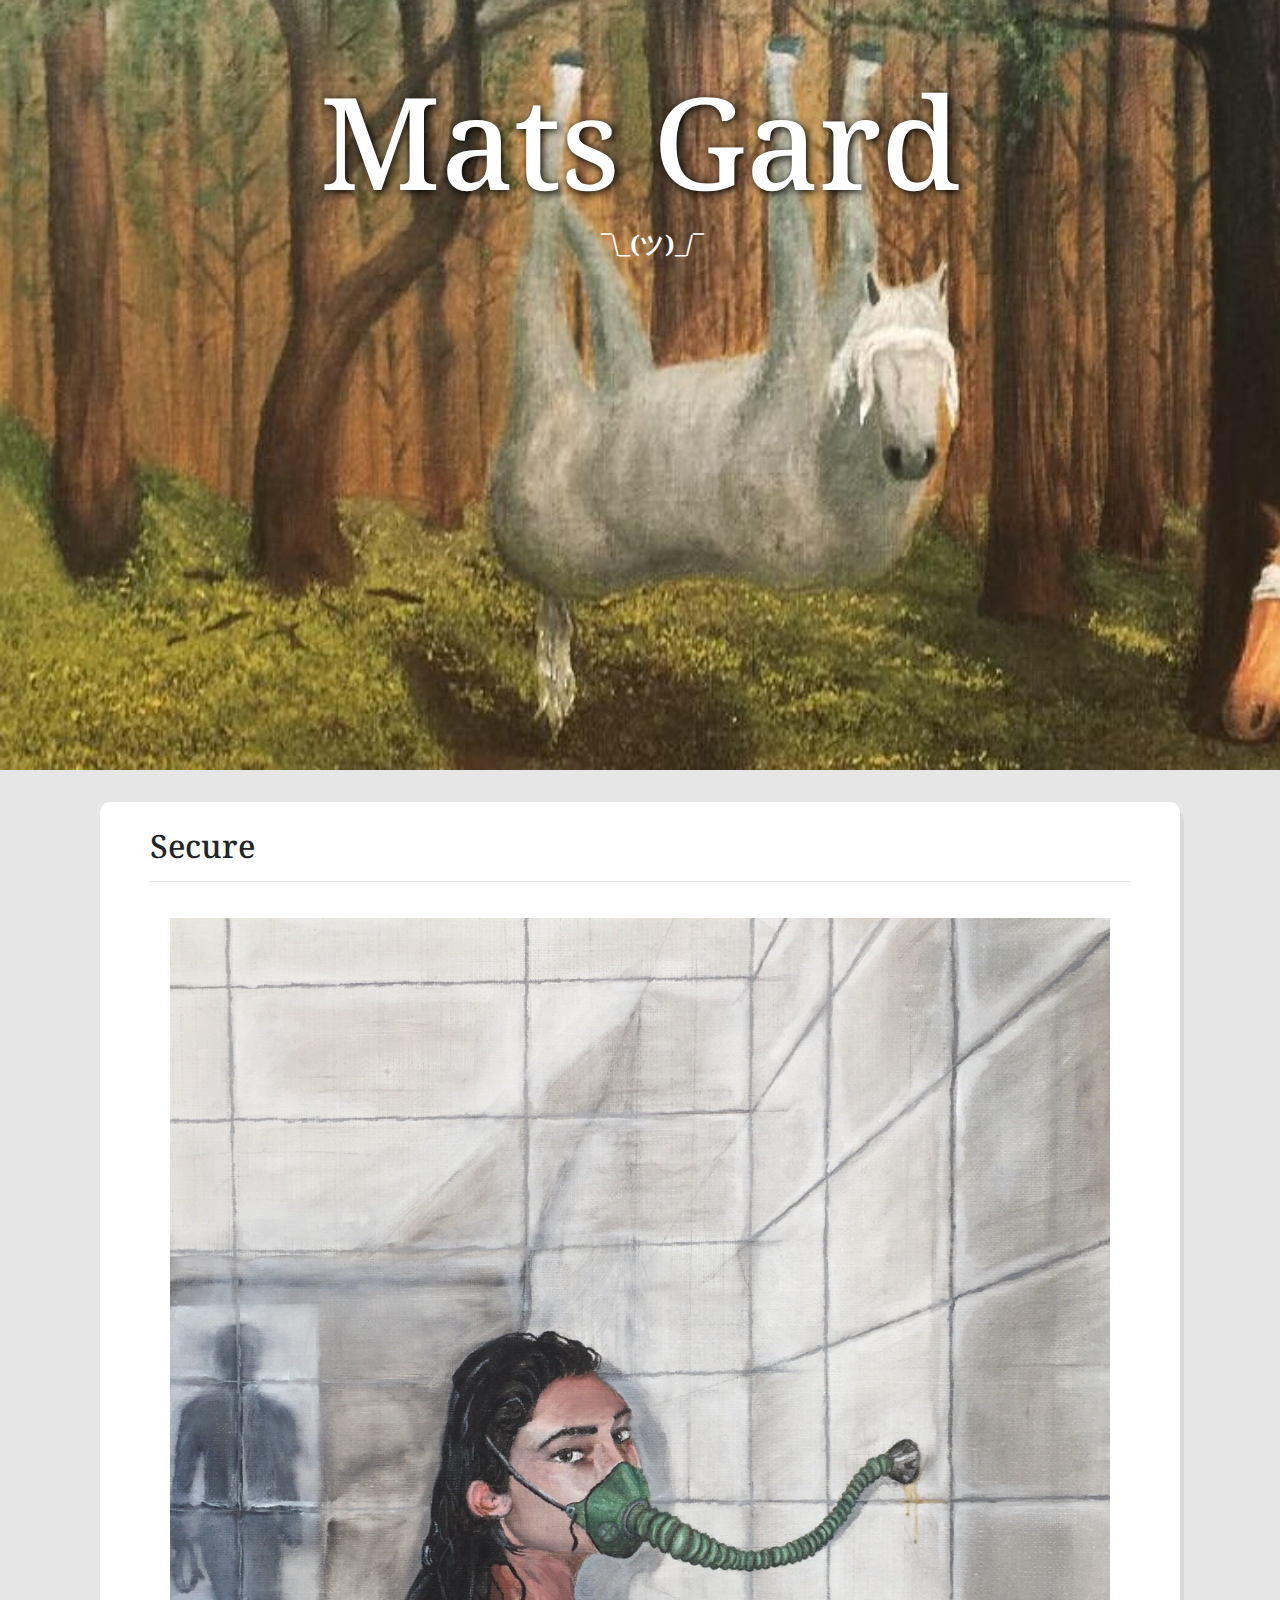
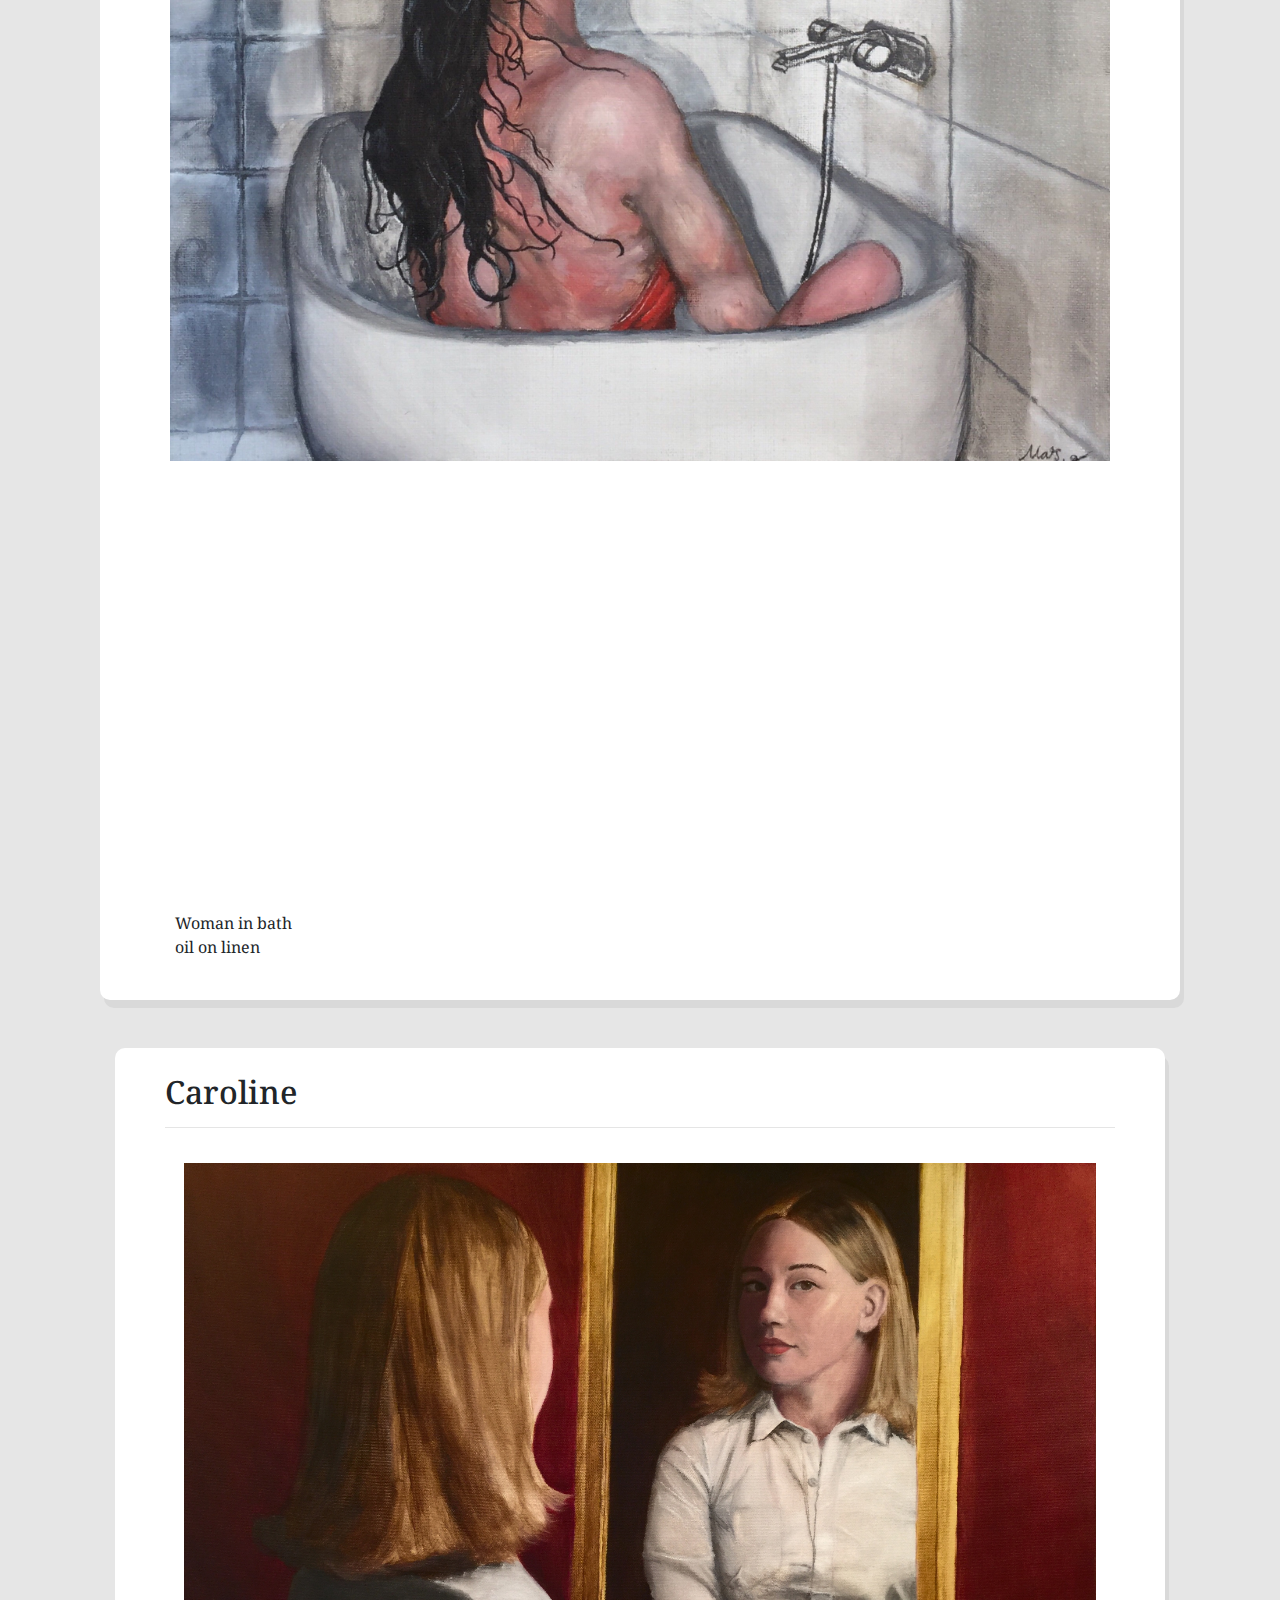
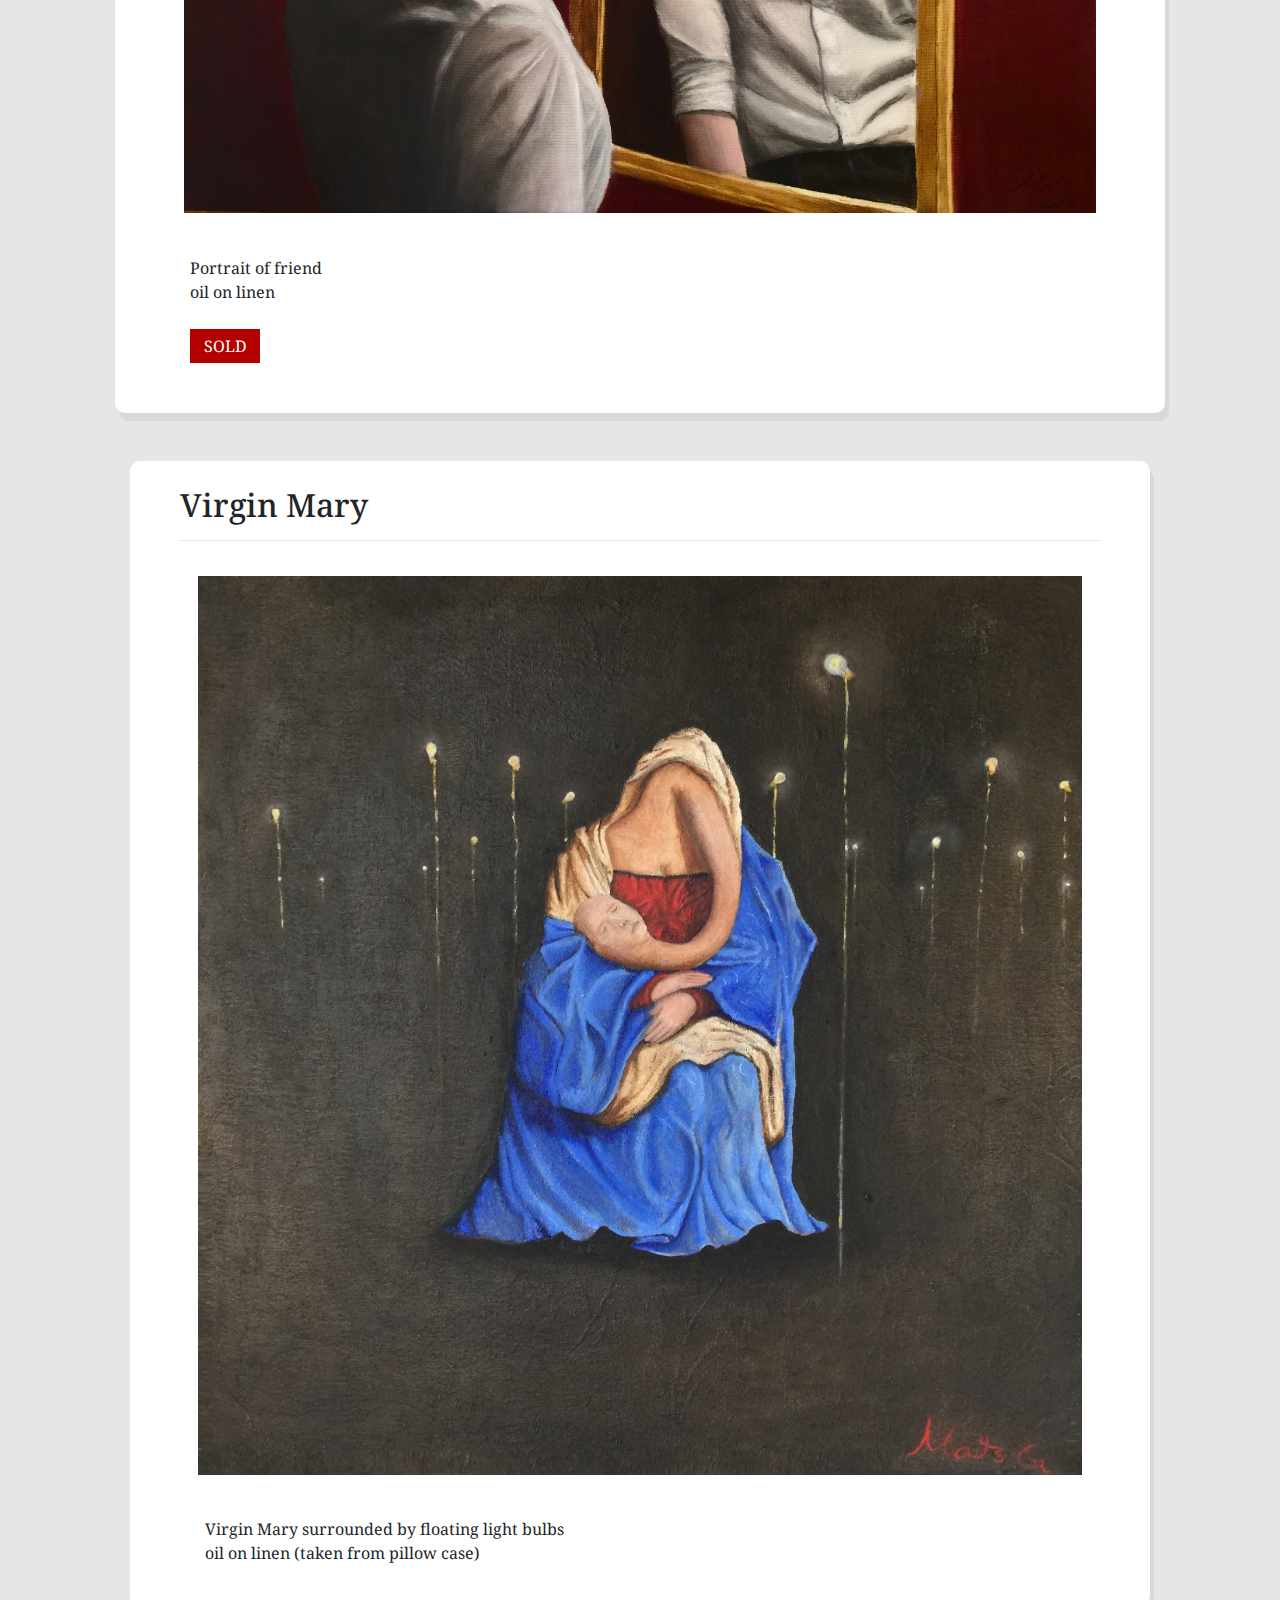
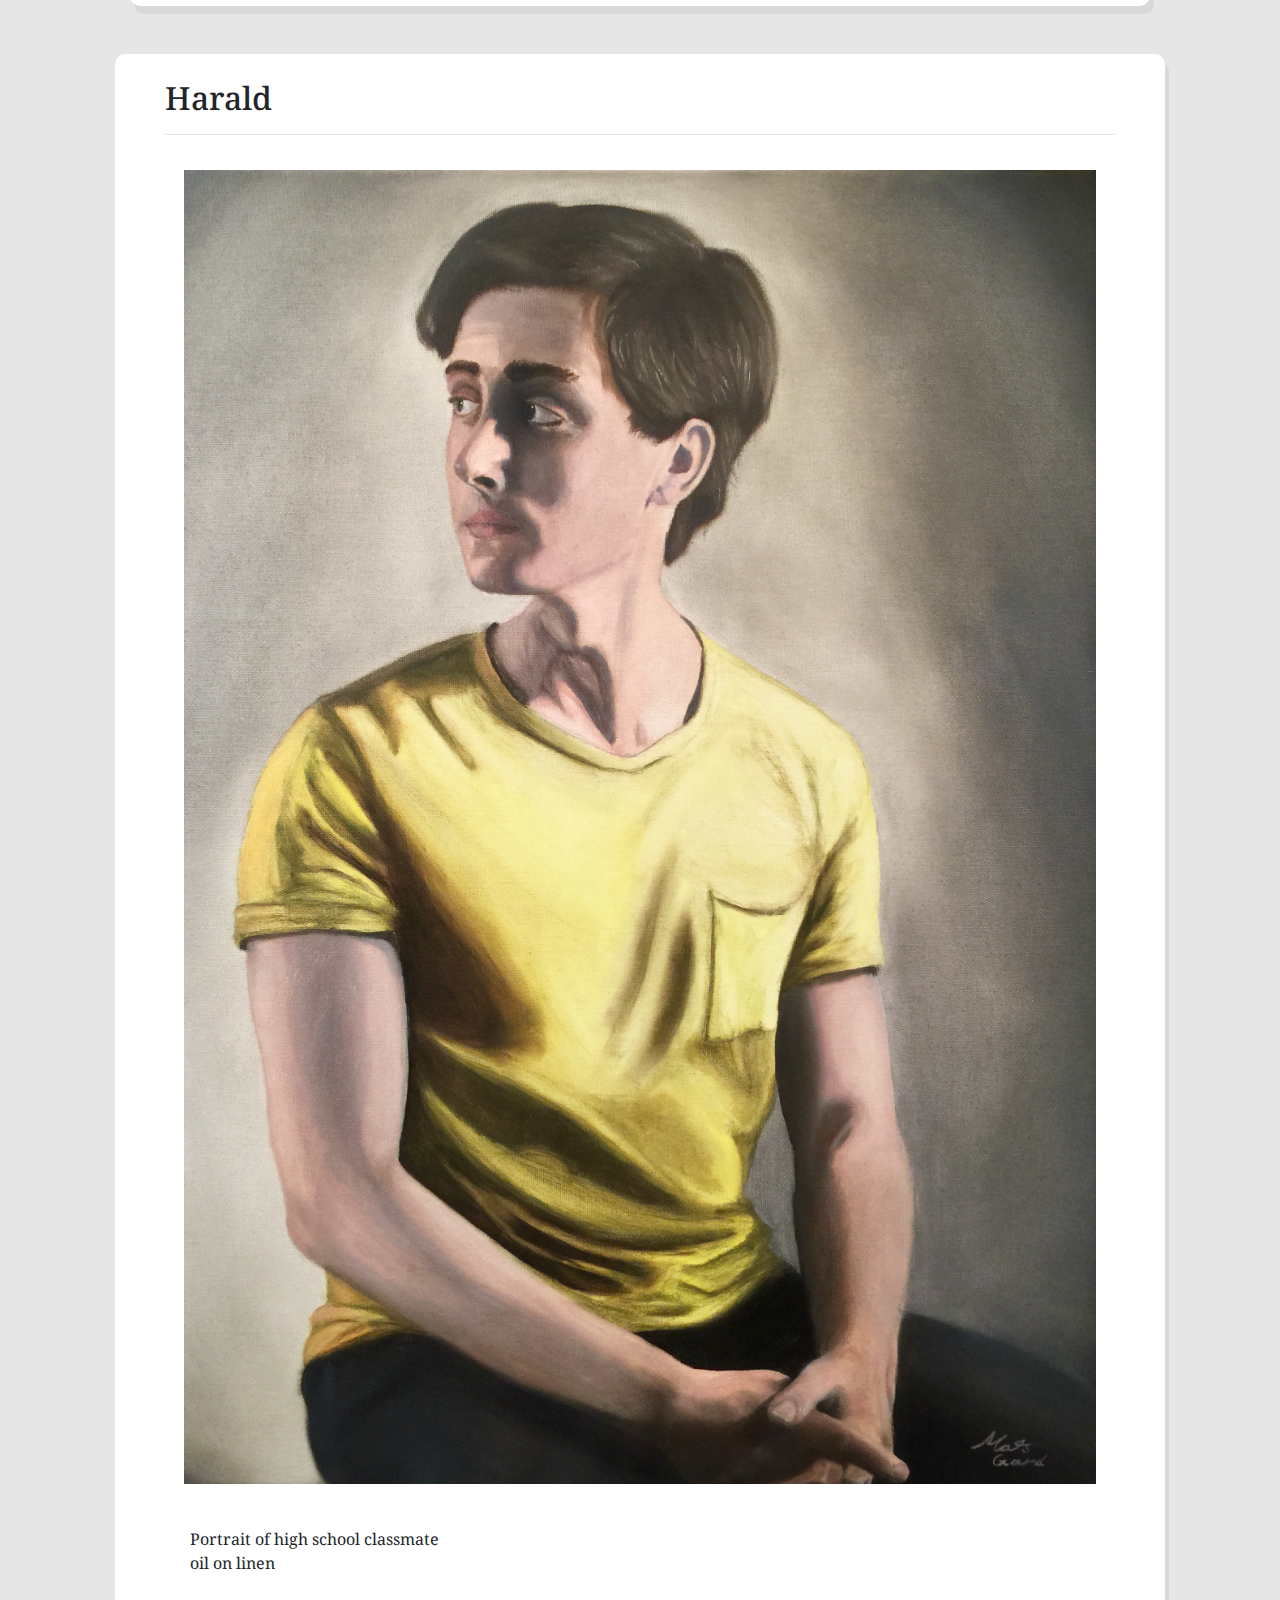
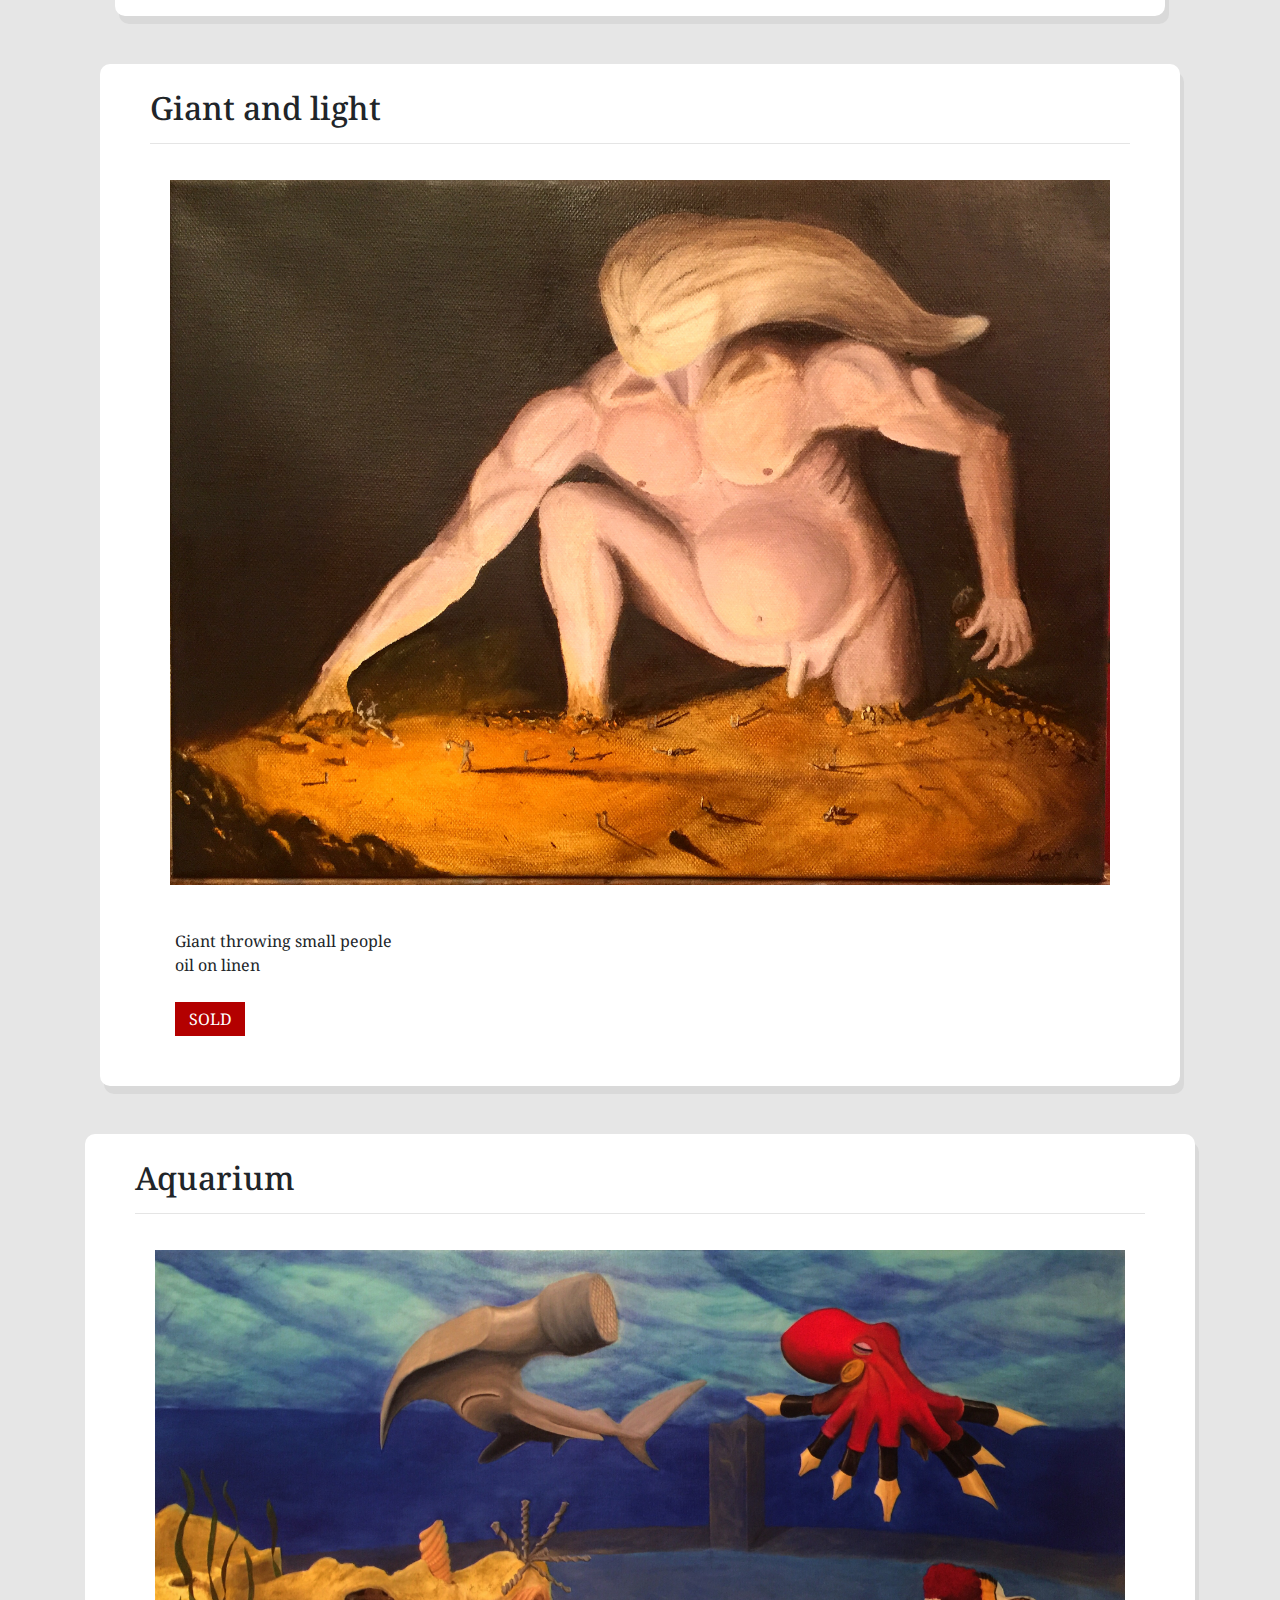
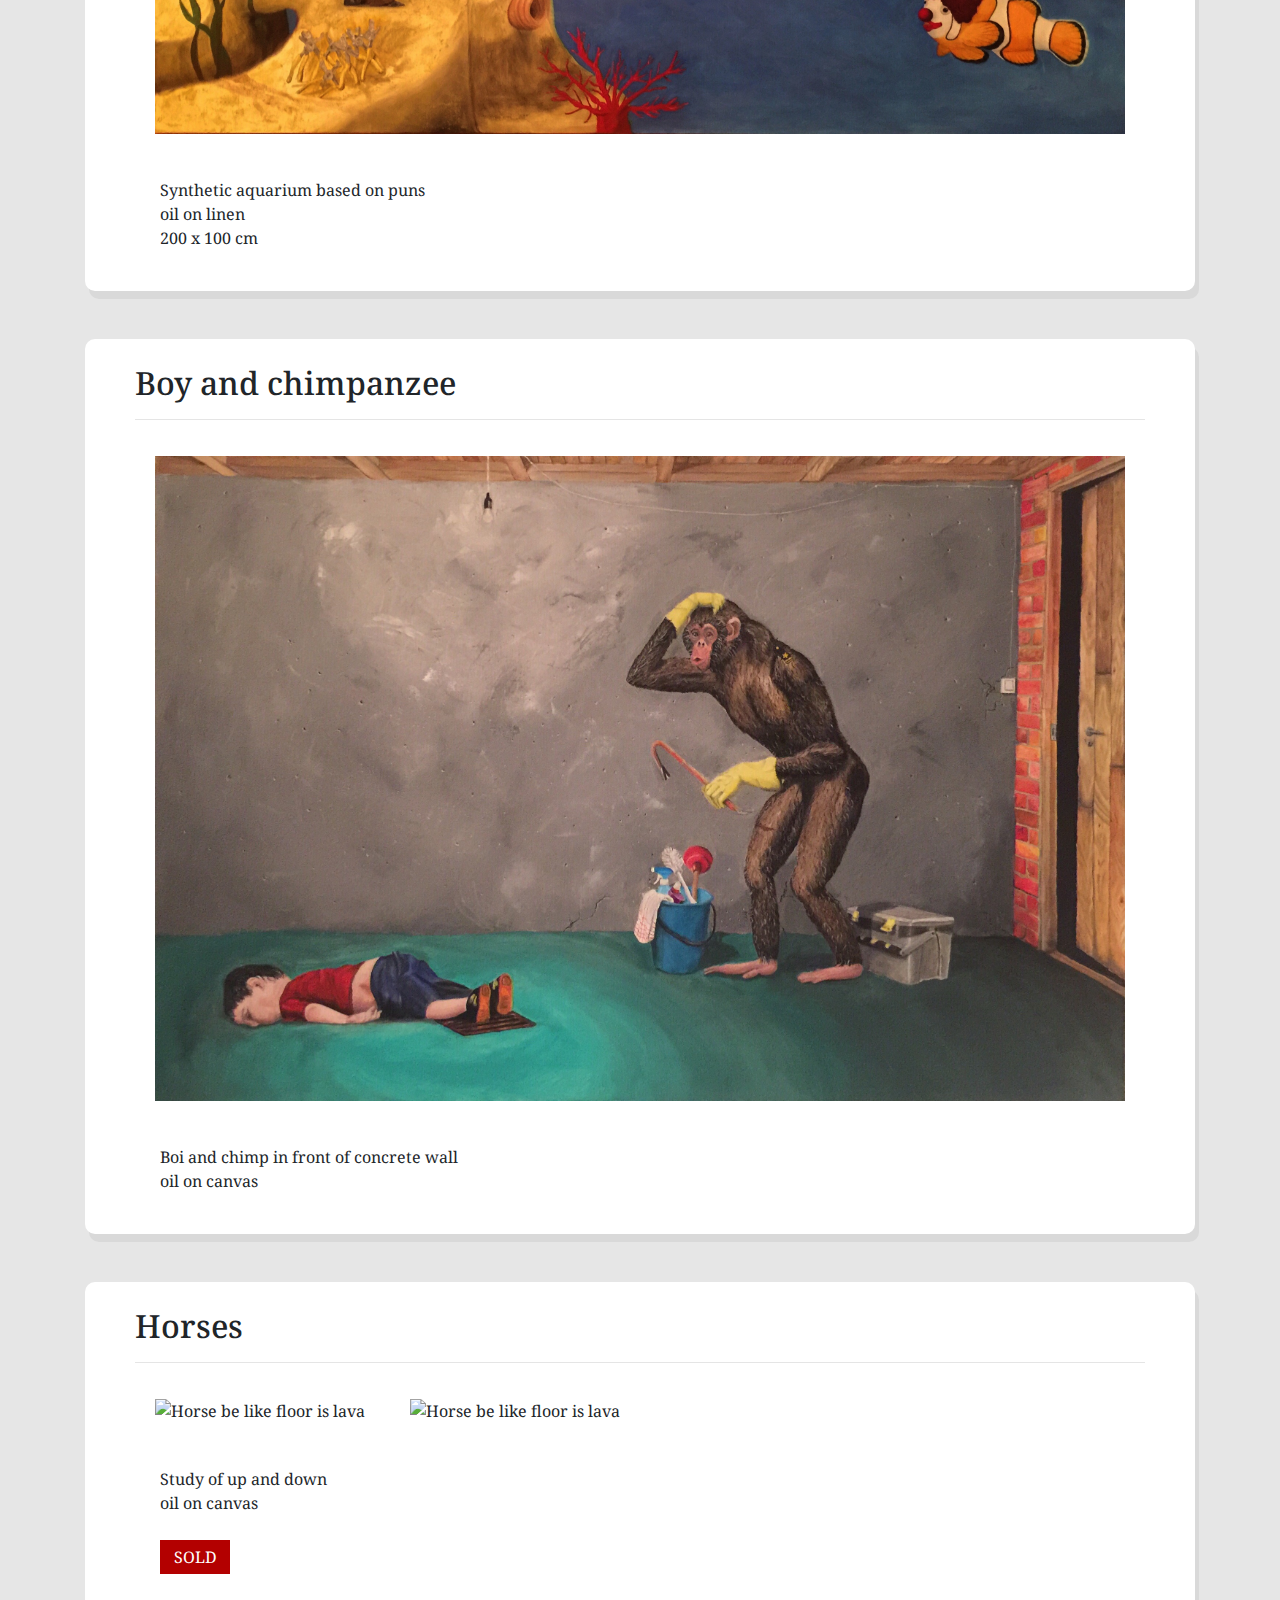
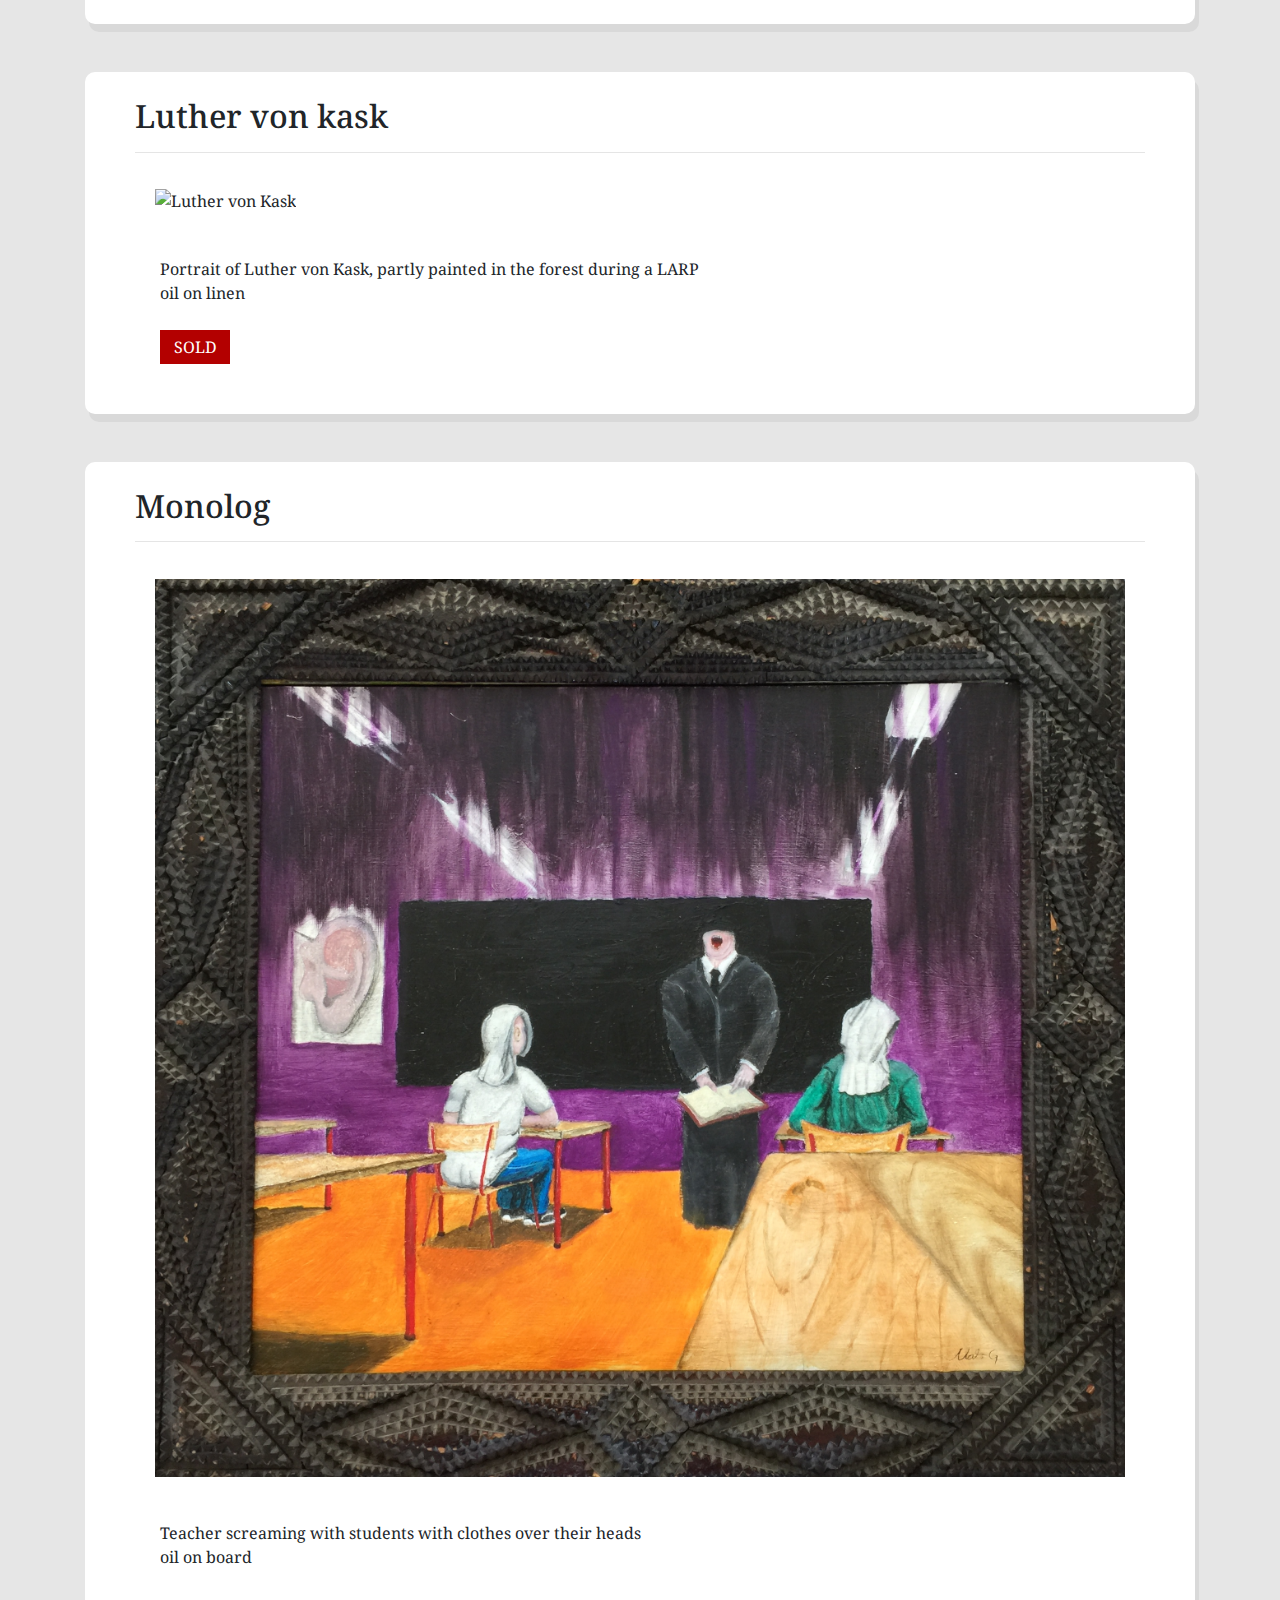
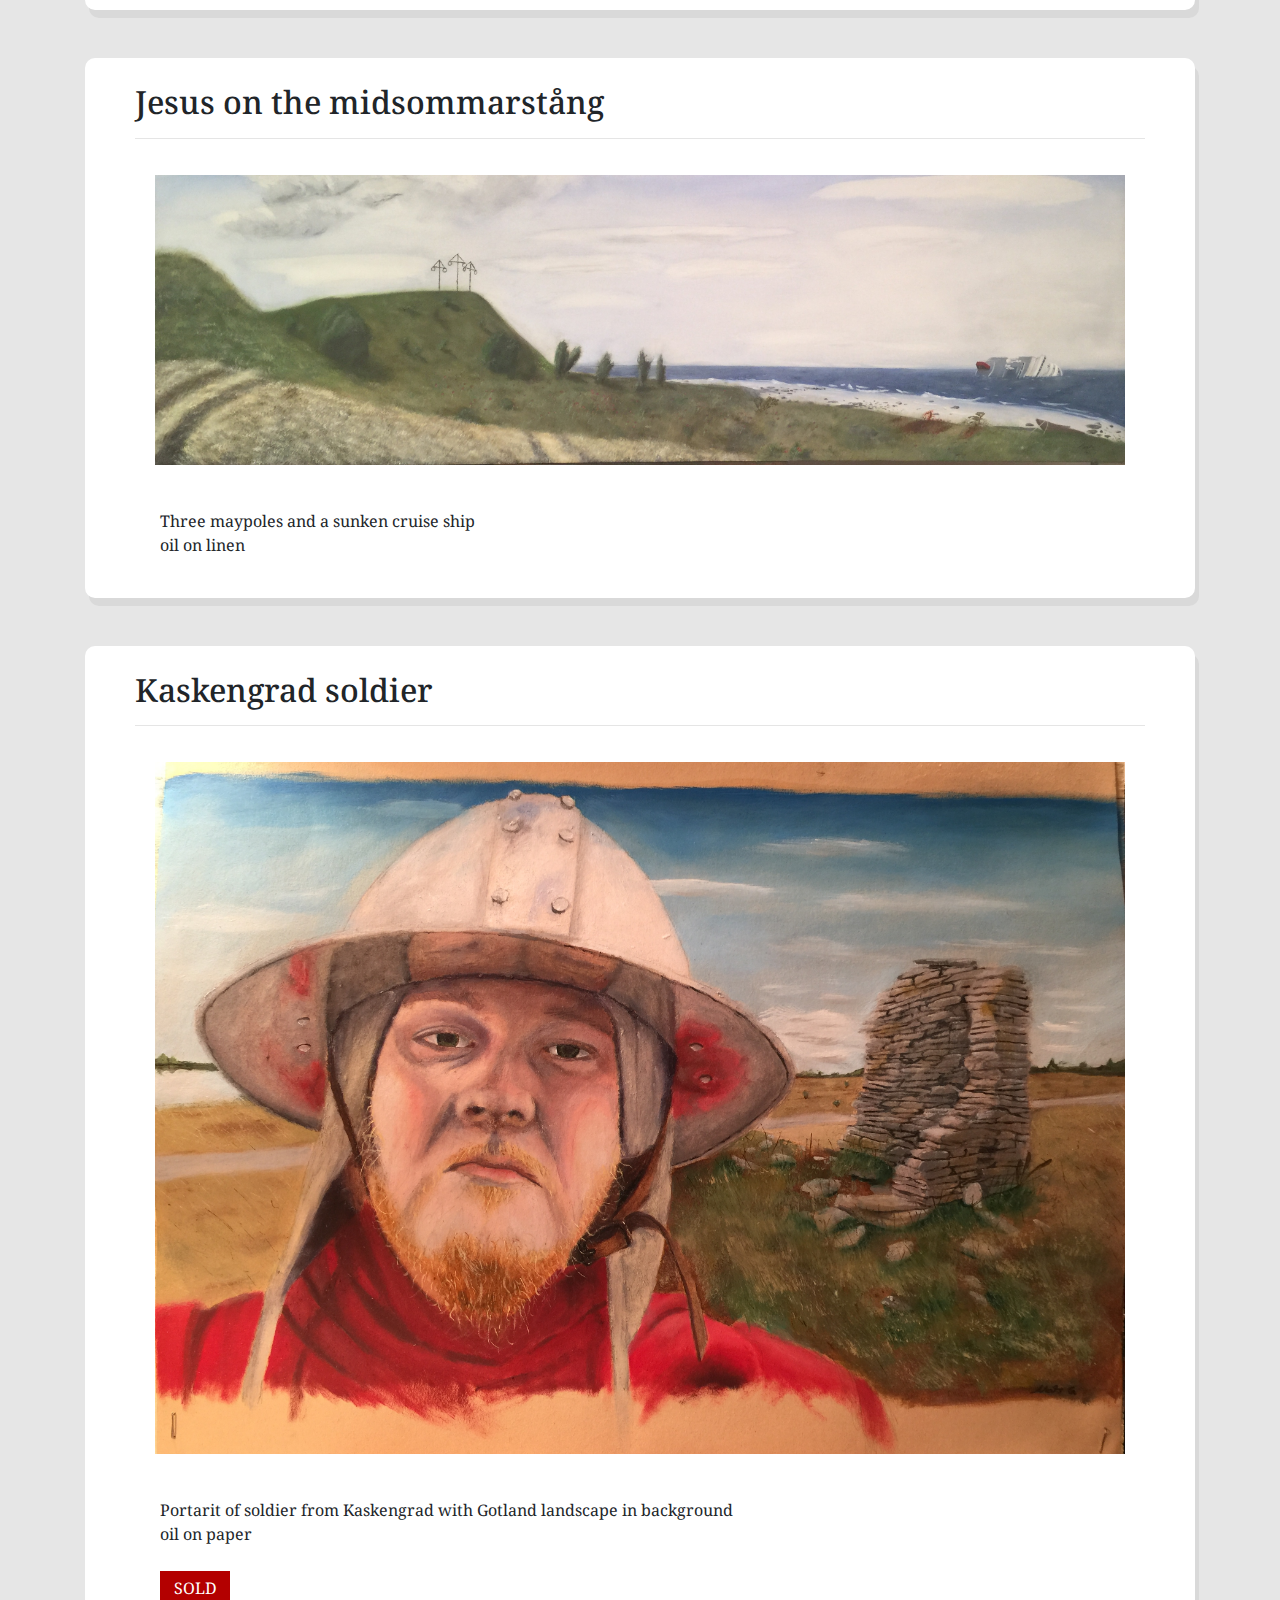
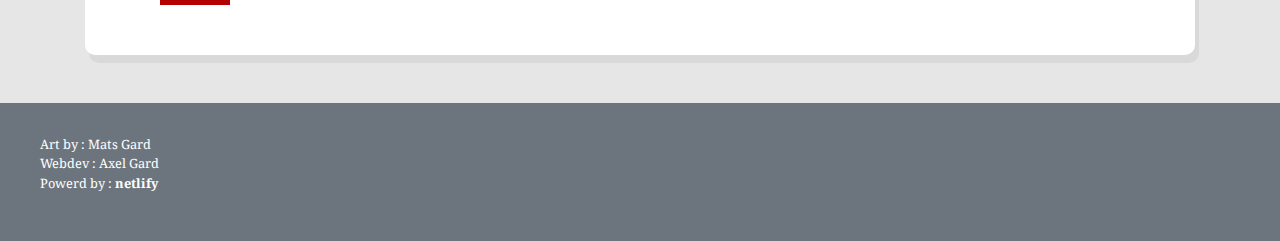
==== gallery.html @ 0417007c "Update gallery.html" ====
<!DOCTYPE html>
<html lang="en" dir="ltr">
  <head>
    <meta charset="utf-8">
    <title>Mats Gard - Gallery</title>
    <!-- Bootstrap 4 -->
     <link rel="stylesheet" href="https://maxcdn.bootstrapcdn.com/bootstrap/4.3.1/css/bootstrap.min.css">
     <script src="https://ajax.googleapis.com/ajax/libs/jquery/3.4.1/jquery.min.js"></script>
     <script src="https://cdnjs.cloudflare.com/ajax/libs/popper.js/1.14.7/umd/popper.min.js"></script>
     <script src="https://maxcdn.bootstrapcdn.com/bootstrap/4.3.1/js/bootstrap.min.js"></script>
    <!-- google fonts -->
    <link href="https://fonts.googleapis.com/css?family=Noto+Serif&display=swap" rel="stylesheet">
    <!-- style -->
    <link rel="stylesheet" href="style.css">
  </head>
  <body>
  <div class="jumbotron text-center">
  <h1>Mats Gard</h1>
  <p class="jum_text"><b>¯\_(ツ)_/¯</b></p>
  </div>
      <!-- add new post here -->

    <div class="container">
       <div class="container">
        <div class="post">
          <h2>Secure</h2>
          <hr>
          <img src="img/gallery/8yvilghuv.jpg" alt="secure" class="gallery_img">
          <br>
          <div class="container">
            <iframe width="100%" height="400" src="https://www.youtube.com/embed/7LhO2mtckSU" frameborder="0" allow="accelerometer; autoplay; encrypted-media; gyroscope; picture-in-picture" allowfullscreen></iframe>
          </div>
          <br>
          <p>Woman in bath <br> oil on linen</p>
        </div>
      </div>
      <br>
      <br>

    <div class="container">
       <div class="container">
        <div class="post">
          <h2>Caroline</h2>
          <hr>
          <img src="img/gallery/Carro web.jpeg" alt="Carloine" class="gallery_img">
          <br>
          <br>
          <p>Portrait of friend <br> oil on linen</p>
          <p class="sold_box"> SOLD </p>
        </div>
      </div>
      <br>
      <br>

    <div class="container">
       <div class="container">
        <div class="post">
          <h2>Virgin Mary</h2>
          <hr>
          <img src="img/gallery/Jungfru Maria.JPG" alt="Virgin Mary" class="gallery_img">
          <br>
          <br>
          <p>Virgin Mary surrounded by floating light bulbs <br> oil on linen (taken from pillow case)</p>
        </div>
      </div>
      <br>
      <br>

      <div class="post">
        <h2>Harald</h2>
        <hr>
        <img src="img/gallery/harald.png" alt="Harald" class="gallery_img">
        <br>
        <br>
        <p>Portrait of high school classmate <br> oil on linen</p>
      </div>
    </div>
    <br>
    <br>

            <div class="post">
        <h2>Giant and light</h2>
        <hr>
        <img src="img/gallery/Giant and light .JPG" alt="dong" class="gallery_img">
        <br>
        <br>
        <p>Giant throwing small people <br> oil on linen</p>
    <p class="sold_box"> SOLD </p>
      </div>
    </div>
    <br>
    <br>

          <div class="post">
        <h2>Aquarium</h2>
        <hr>
        <img src="img/gallery/Aquarium.jpeg" alt="Aquarium" class="gallery_img">
        <br>
        <br>
        <p>Synthetic aquarium based on puns <br> oil on linen <br>200 x 100 cm</p>
      </div>
    </div>
    <br>
    <br>

           <div class="container">
        <div class="post">
          <h2>Boy and chimpanzee</h2>
          <hr>
          <img src="img/gallery/Apan och pojken.JPG" alt="boiiiiiiii" class="gallery_img">
          <br>
          <br>
          <p>Boi and chimp in front of concrete wall <br> oil on canvas</p>
        </div>
      </div>
      <br>
      <br>

      <div class="container">
        <div class="post">
        <h2>Horses</h2>
        <hr>
        <img src="img/gallery/hästar.jpg" alt="Horse be like floor is lava" class="gallery_img">
        <img src="img/gallery/hästar ned.jpg" alt="Horse be like floor is lava" class="gallery_img">
        <br>
        <br>
        <p>Study of up and down <br> oil on canvas</p>
    <p class="sold_box"> SOLD </p>
      </div>
    </div>
    <br>
    <br>

    <div class="container">
      <div class="post">
        <h2>Luther von kask</h2>
        <hr>
        <img src="img/gallery/Luther von kask.png" alt="Luther von Kask" class="gallery_img">
        <br>
        <br>
        <p>Portrait of Luther von Kask, partly painted in the forest during a LARP<br> oil on linen</p>
    <p class="sold_box"> SOLD </p>
      </div>
    </div>
    <br>
    <br>

    <div class="container">
      <div class="post">
        <h2>Monolog</h2>
        <hr>
        <img src="img/gallery/Monolog squ.jpg" alt="monolog" class="gallery_img">
        <br>
        <br>
        <p>Teacher screaming with students with clothes over their heads<br> oil on board</p>
      </div>
    </div>
    <br>
    <br>

    <div class="container">
      <div class="post">
        <h2>Jesus on the midsommarstång</h2>
        <hr>
        <img src="img/gallery/gotland.jpg" alt="Jesus on the midsommarstång" class="gallery_img">
        <br>
        <br>
        <p>Three maypoles and a sunken cruise ship <br> oil on linen</p>
      </div>
    </div>
    <br>
    <br>

     <div class="container">
      <div class="post">
        <h2>Kaskengrad soldier</h2>
        <hr>
        <img src="img/gallery/Soldier.jpg" alt="Kaskengrad soldier" class="gallery_img">
        <br>
        <br>
        <p>Portarit of soldier from Kaskengrad with Gotland landscape in background <br> oil on paper</p>
        <p class="sold_box"> SOLD </p>
      </div>
    </div>
    <br>
    <br>
     <!-- never below this line  -->
  <footer>
    <div id="section3" class="container-fluid bg-secondary" style="padding-top:2em;padding-bottom:2em">
      <p class="small" style="color: #fff; font-size:80%;">
        Art by : Mats Gard <br>
        Webdev : Axel Gard <br>
        Powerd by : <b><a href="https://www.netlify.com/" style="color:#fff;">netlify</a></b>
      </p>
    </div>
  </footer>

  </body>
</html>
---- style.css ----
/* globbal */
body{
 background-color: #e6e6e6;
}
*{
font-family: 'Noto Serif', serif;
}
.jumbotron{
  background-image: url(img/gallery/horse.jpg);
  color: #fff;
  height: 770px;
  background-repeat: no-repeat;
  background-size: cover;
  border-radius: 0px !important;

}
.jum_text{
  font-size: 1.5em;
}
h1{
  text-shadow: 2px 2px 8px #000;
  font-size: 8em;
}
p{
  margin-left: 25px;
}
/*POST*/
.post{
  background-color: #fff;
  border-radius: 10px;
  padding: 25px 50px;
  box-shadow: 4px 8px #d9d9d9;
}
.gallery_img{
  width: 96%;
  margin: 2%;
}
.sold_box{
  background-color:#b30000;
  color:#fff;
  margin: 25px;
  padding: 5px;
  width: 70px;
  text-align: center;
}

.btn-my{
  padding: 20px;
  font-size: 3em;
  border-radius: 20px;
}
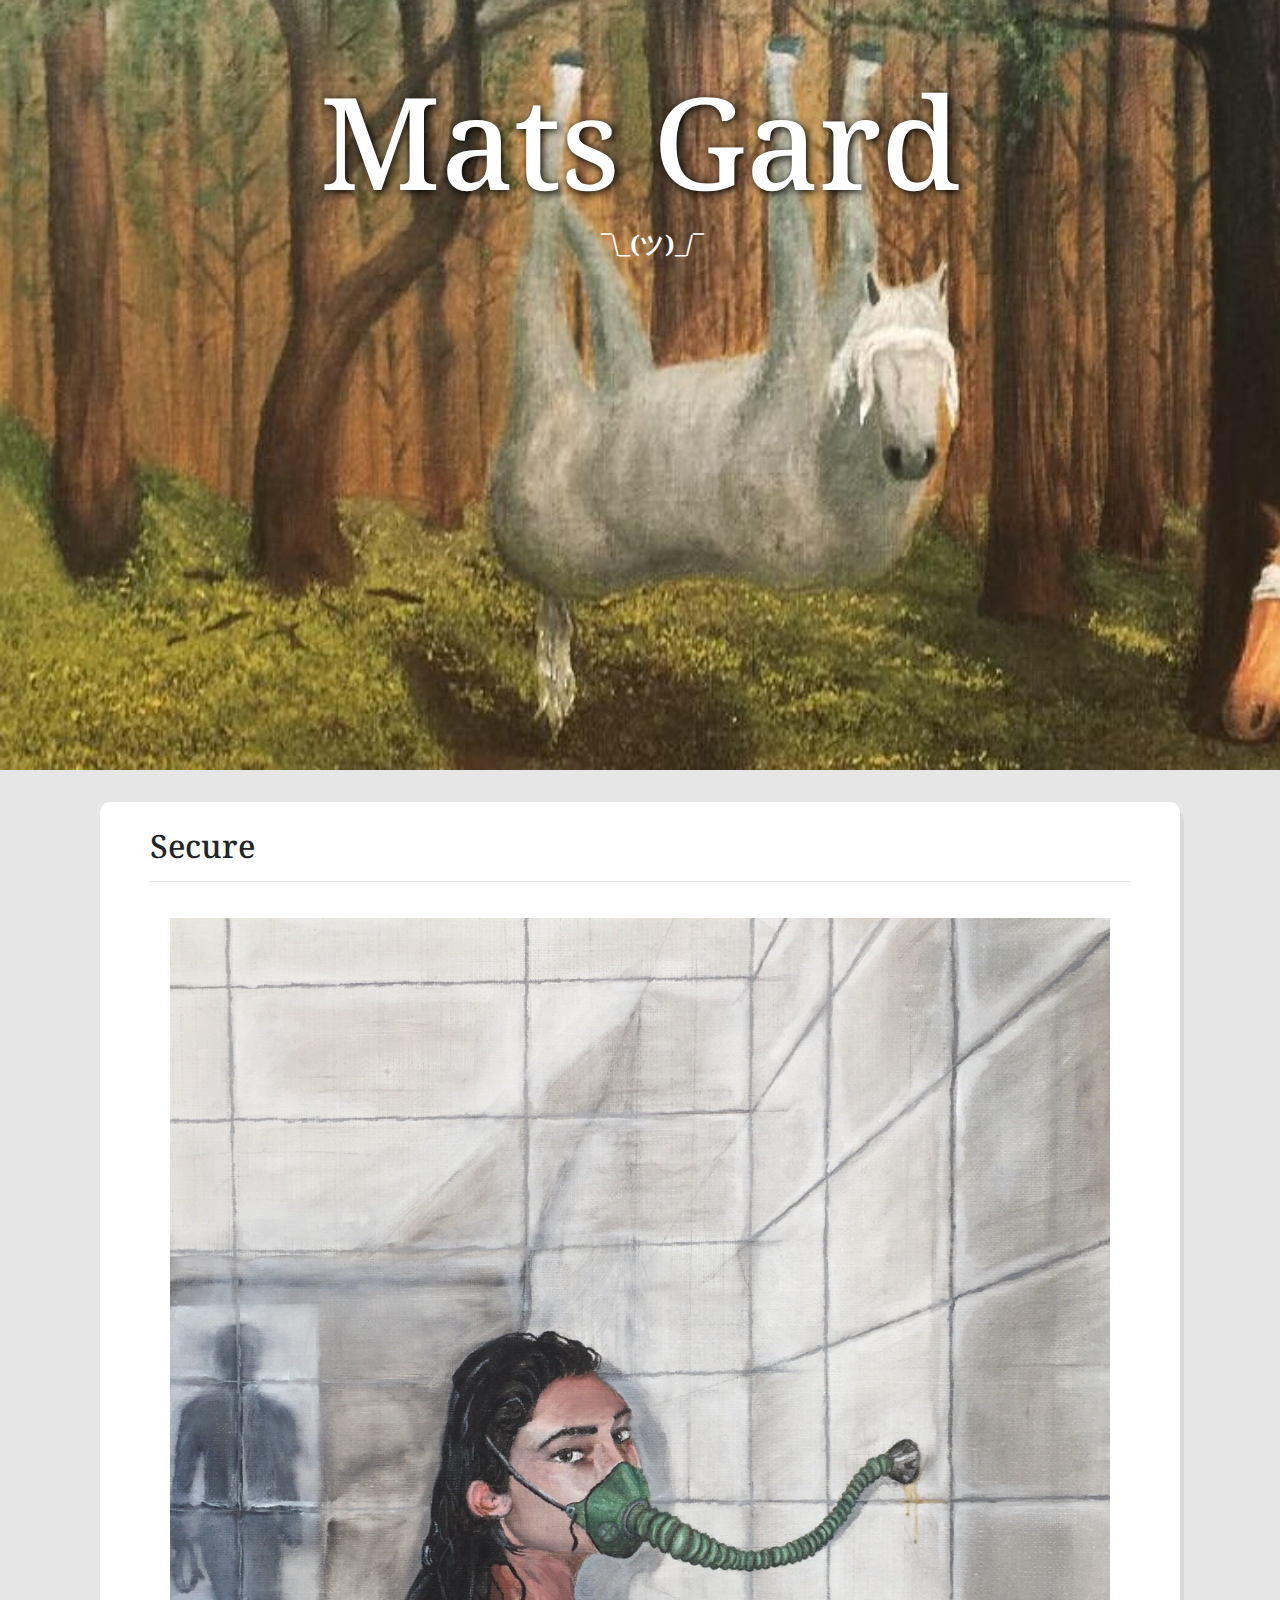
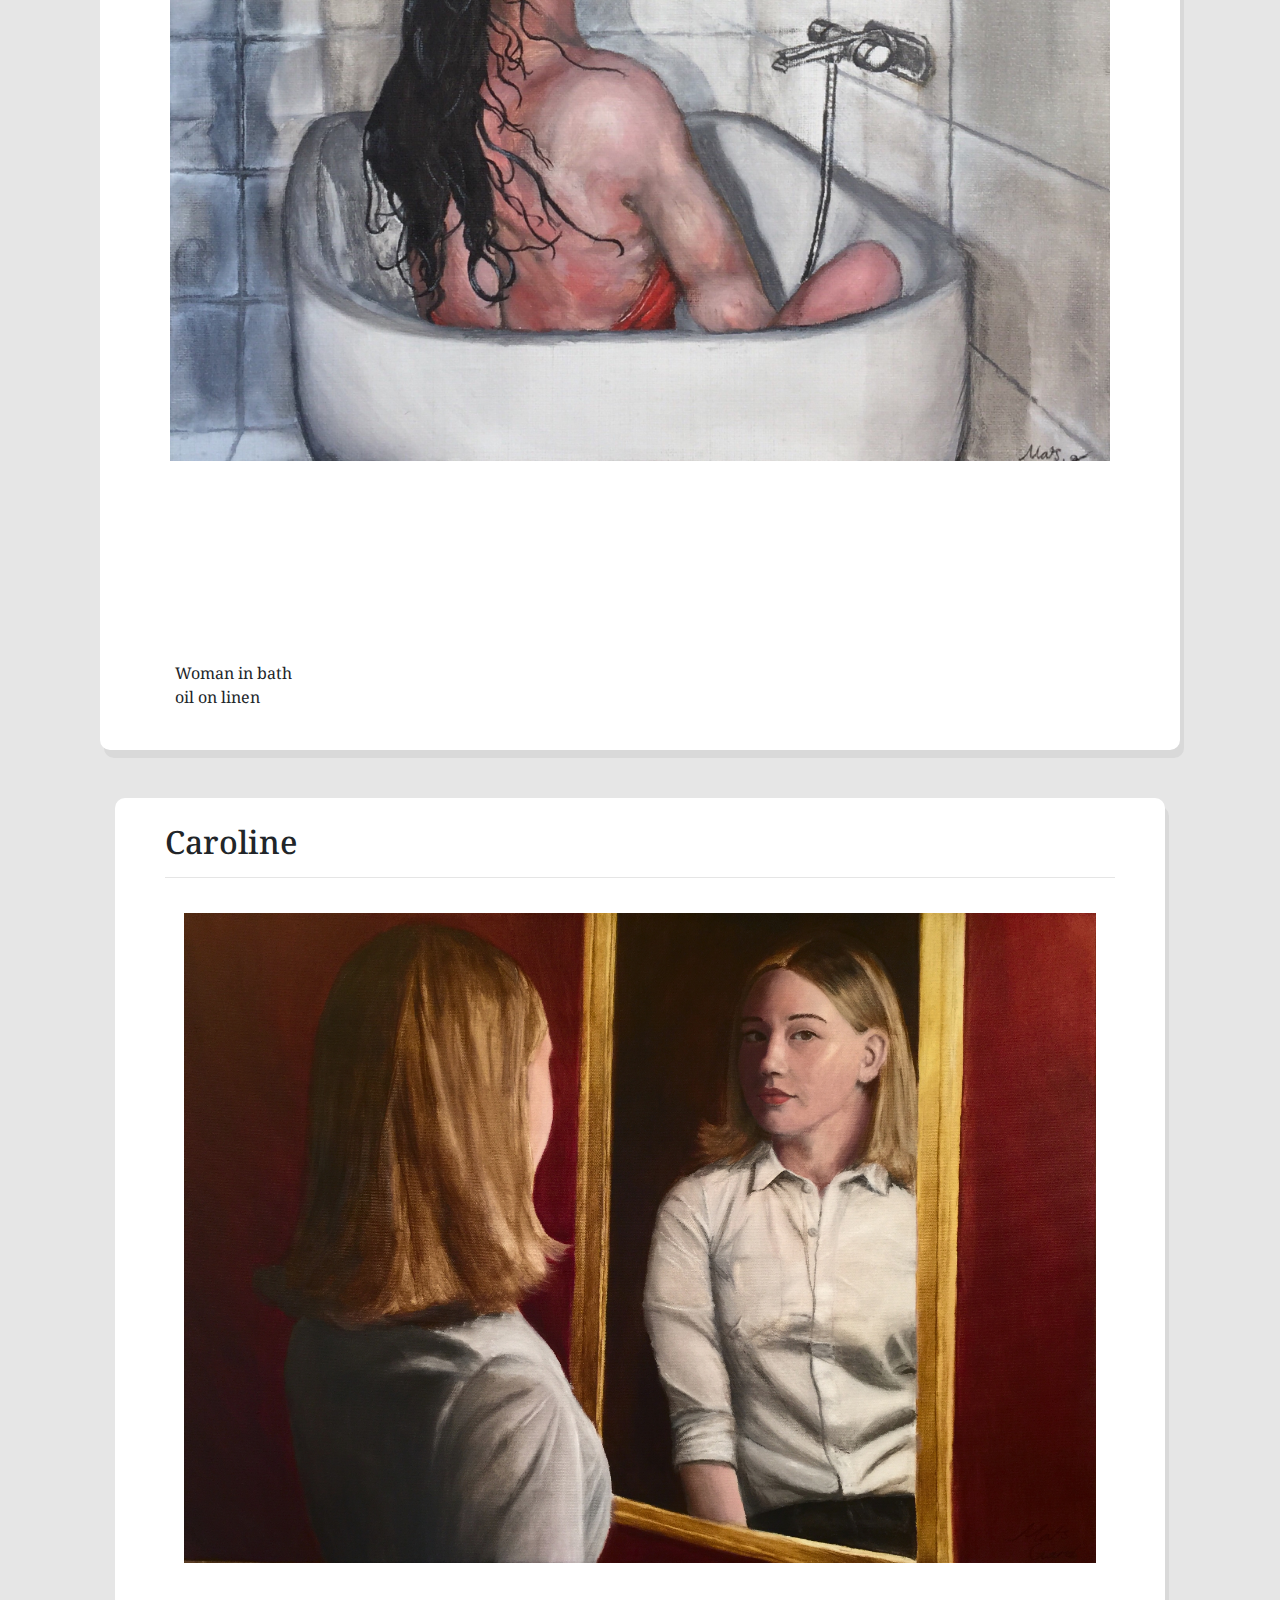
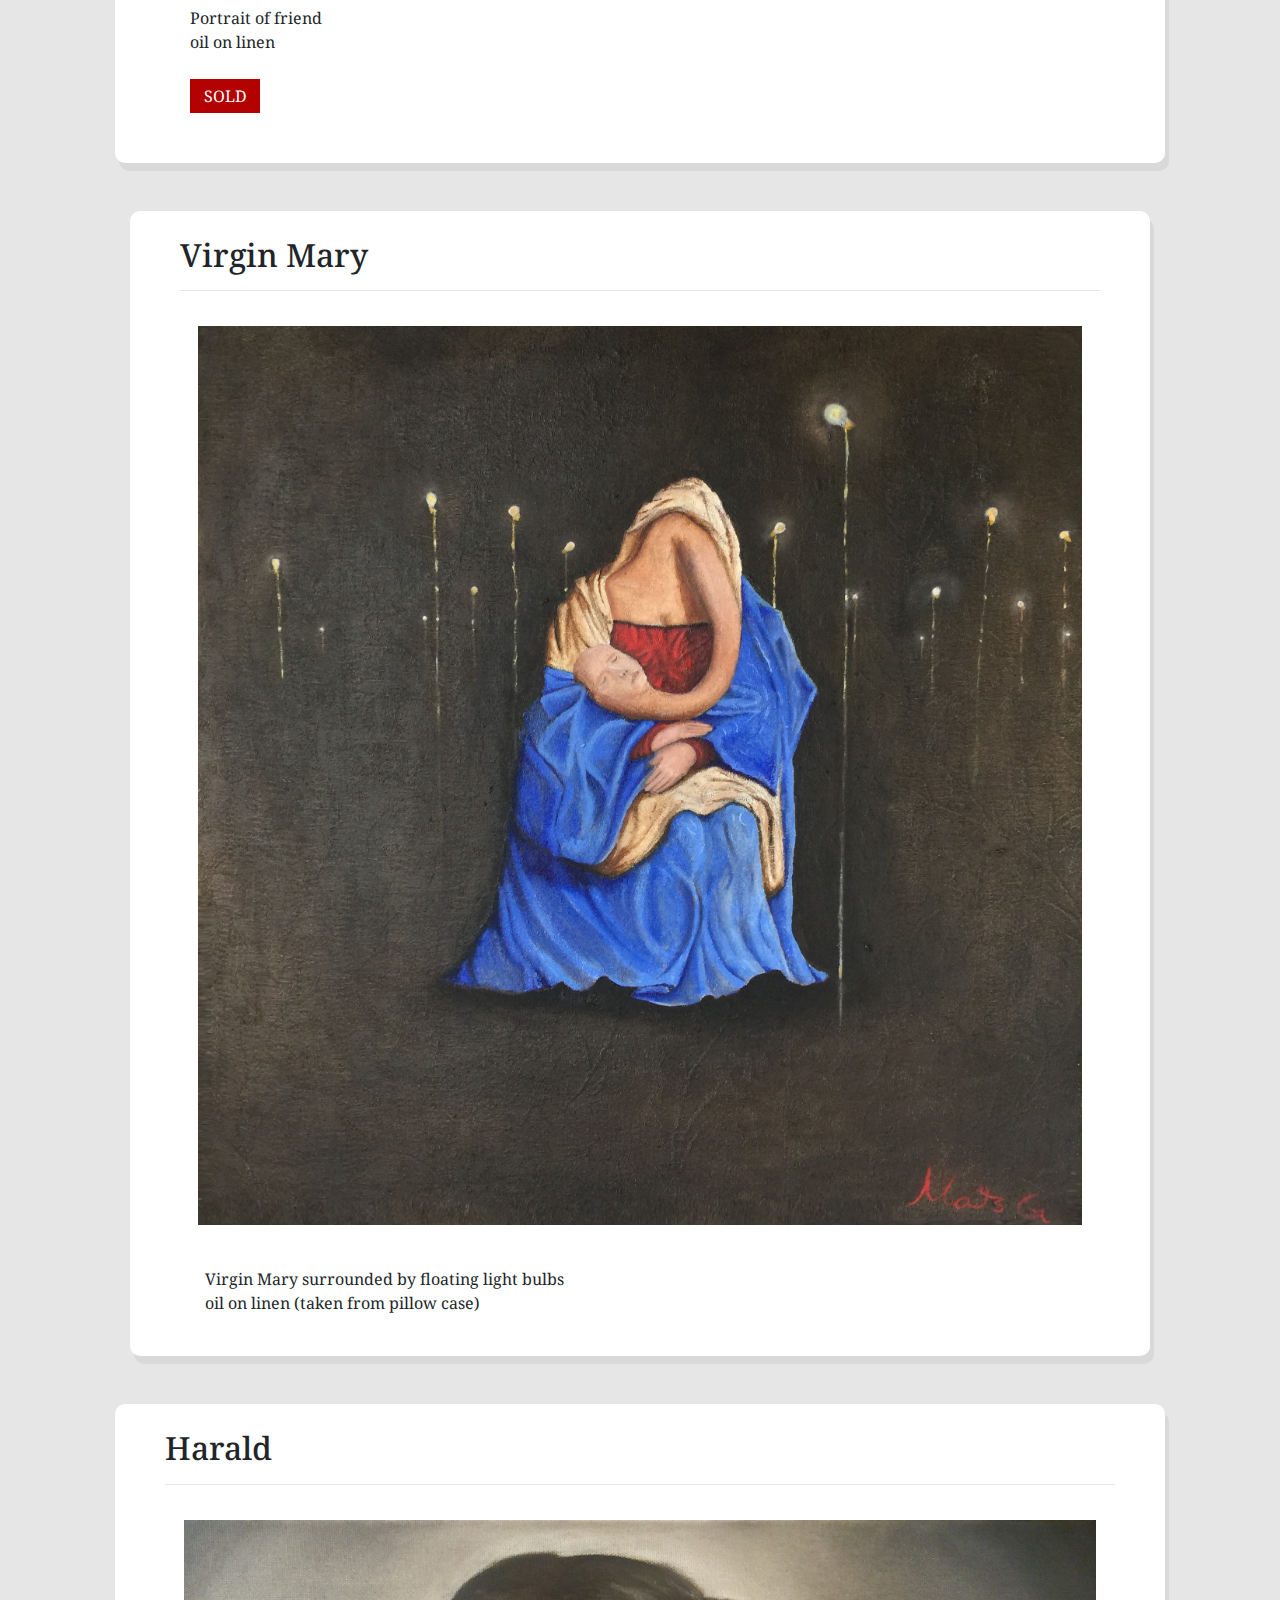
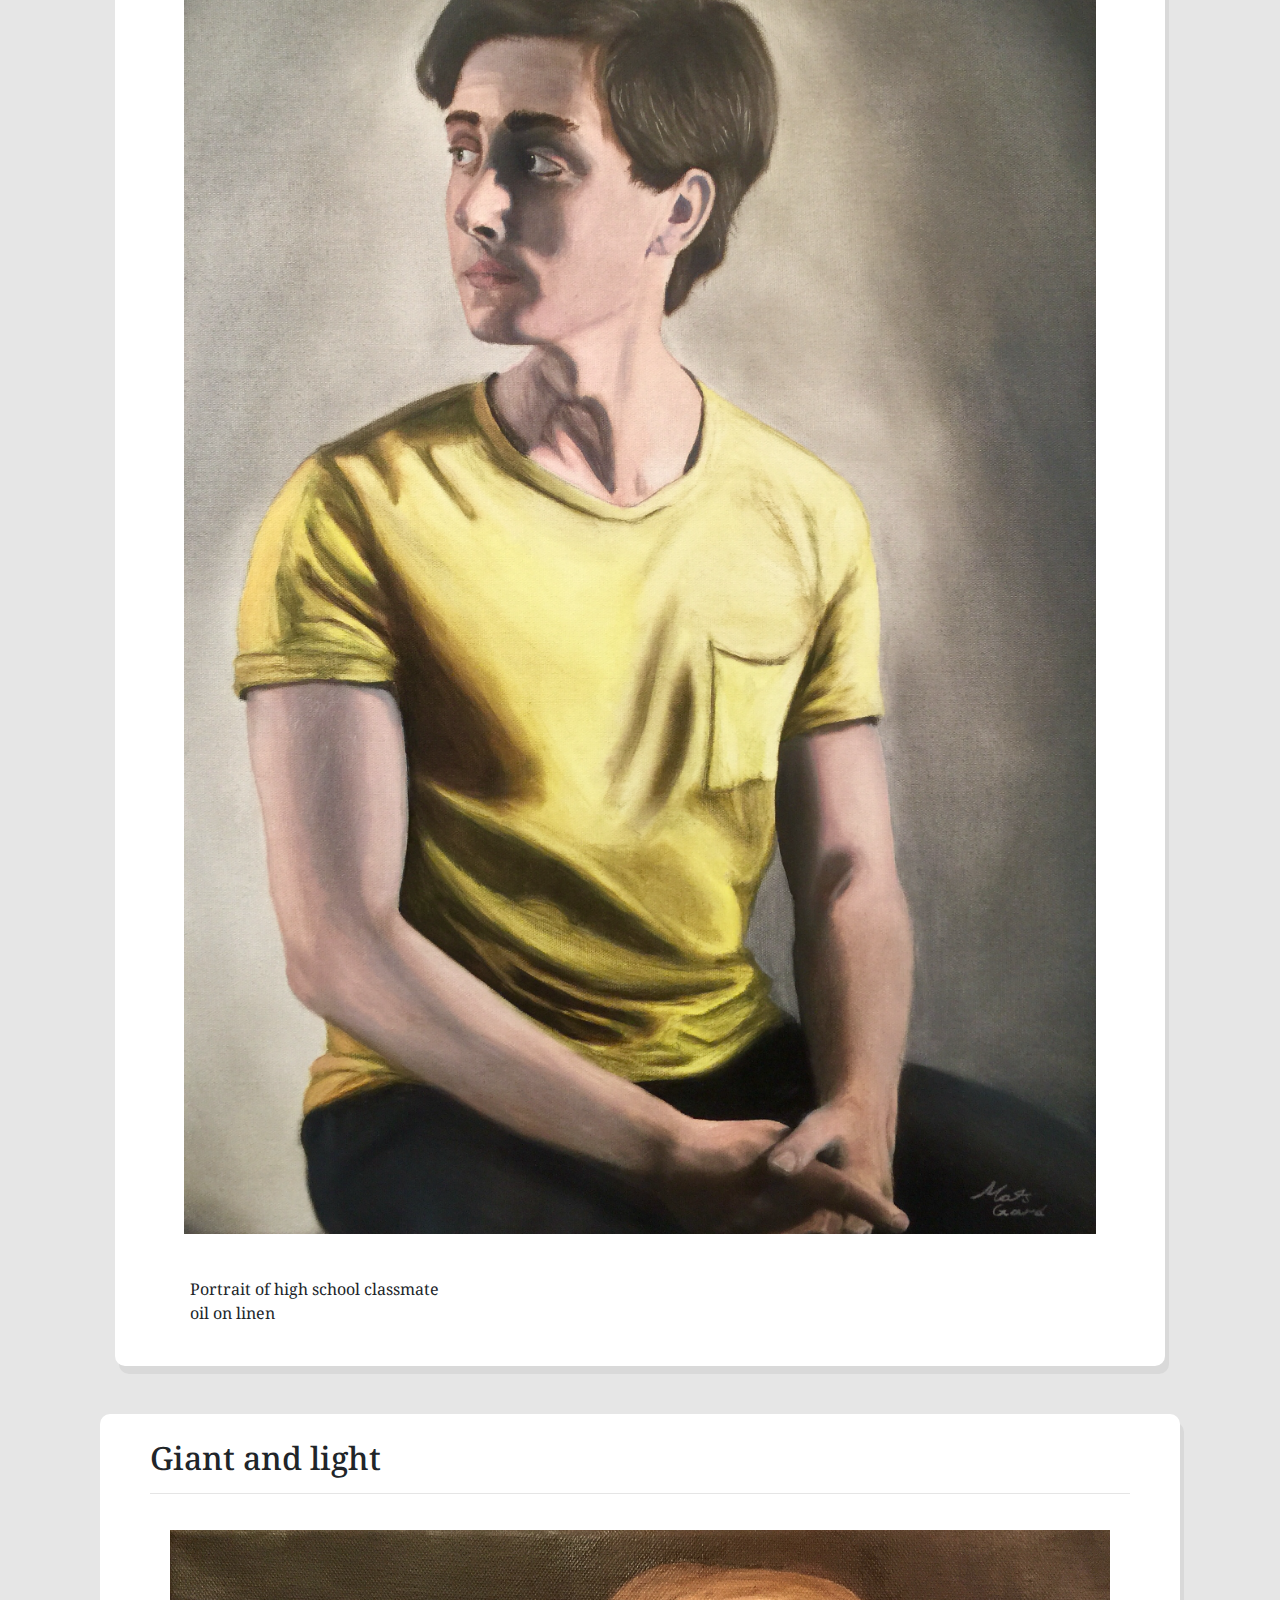
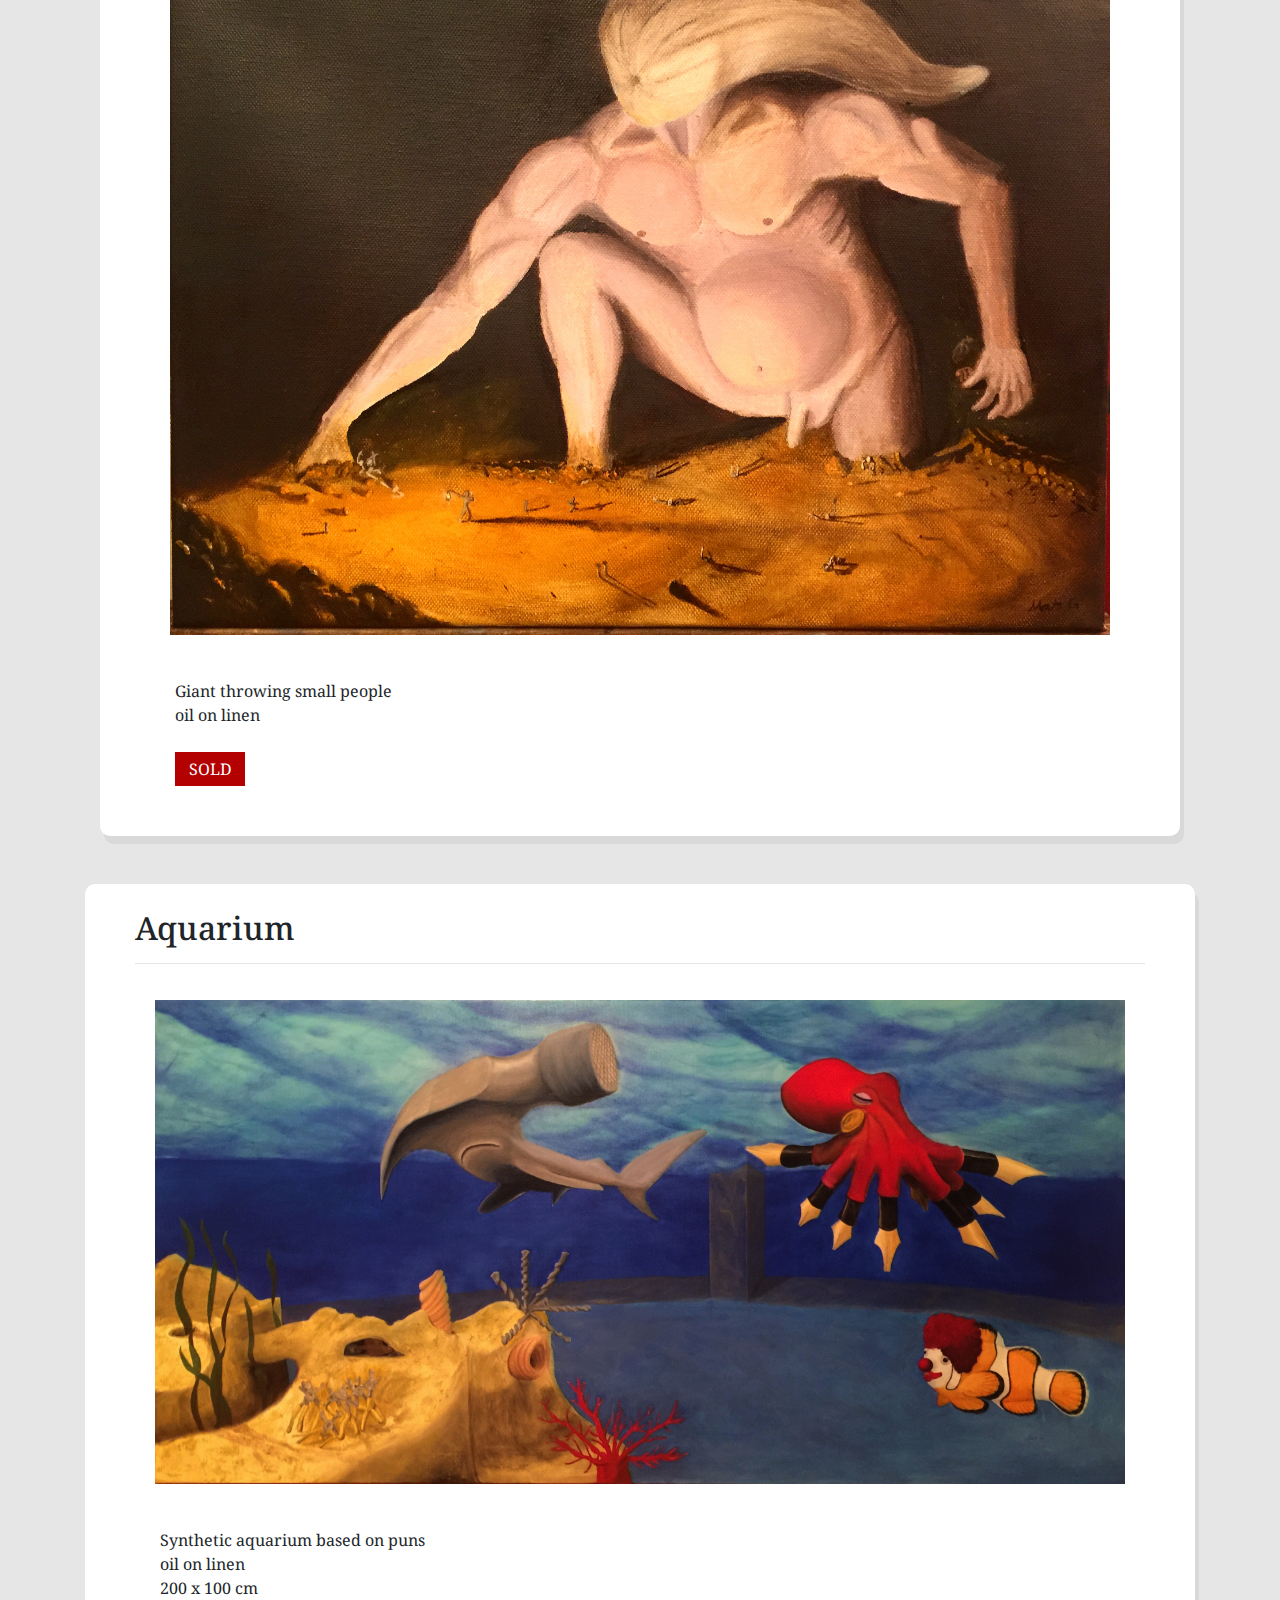
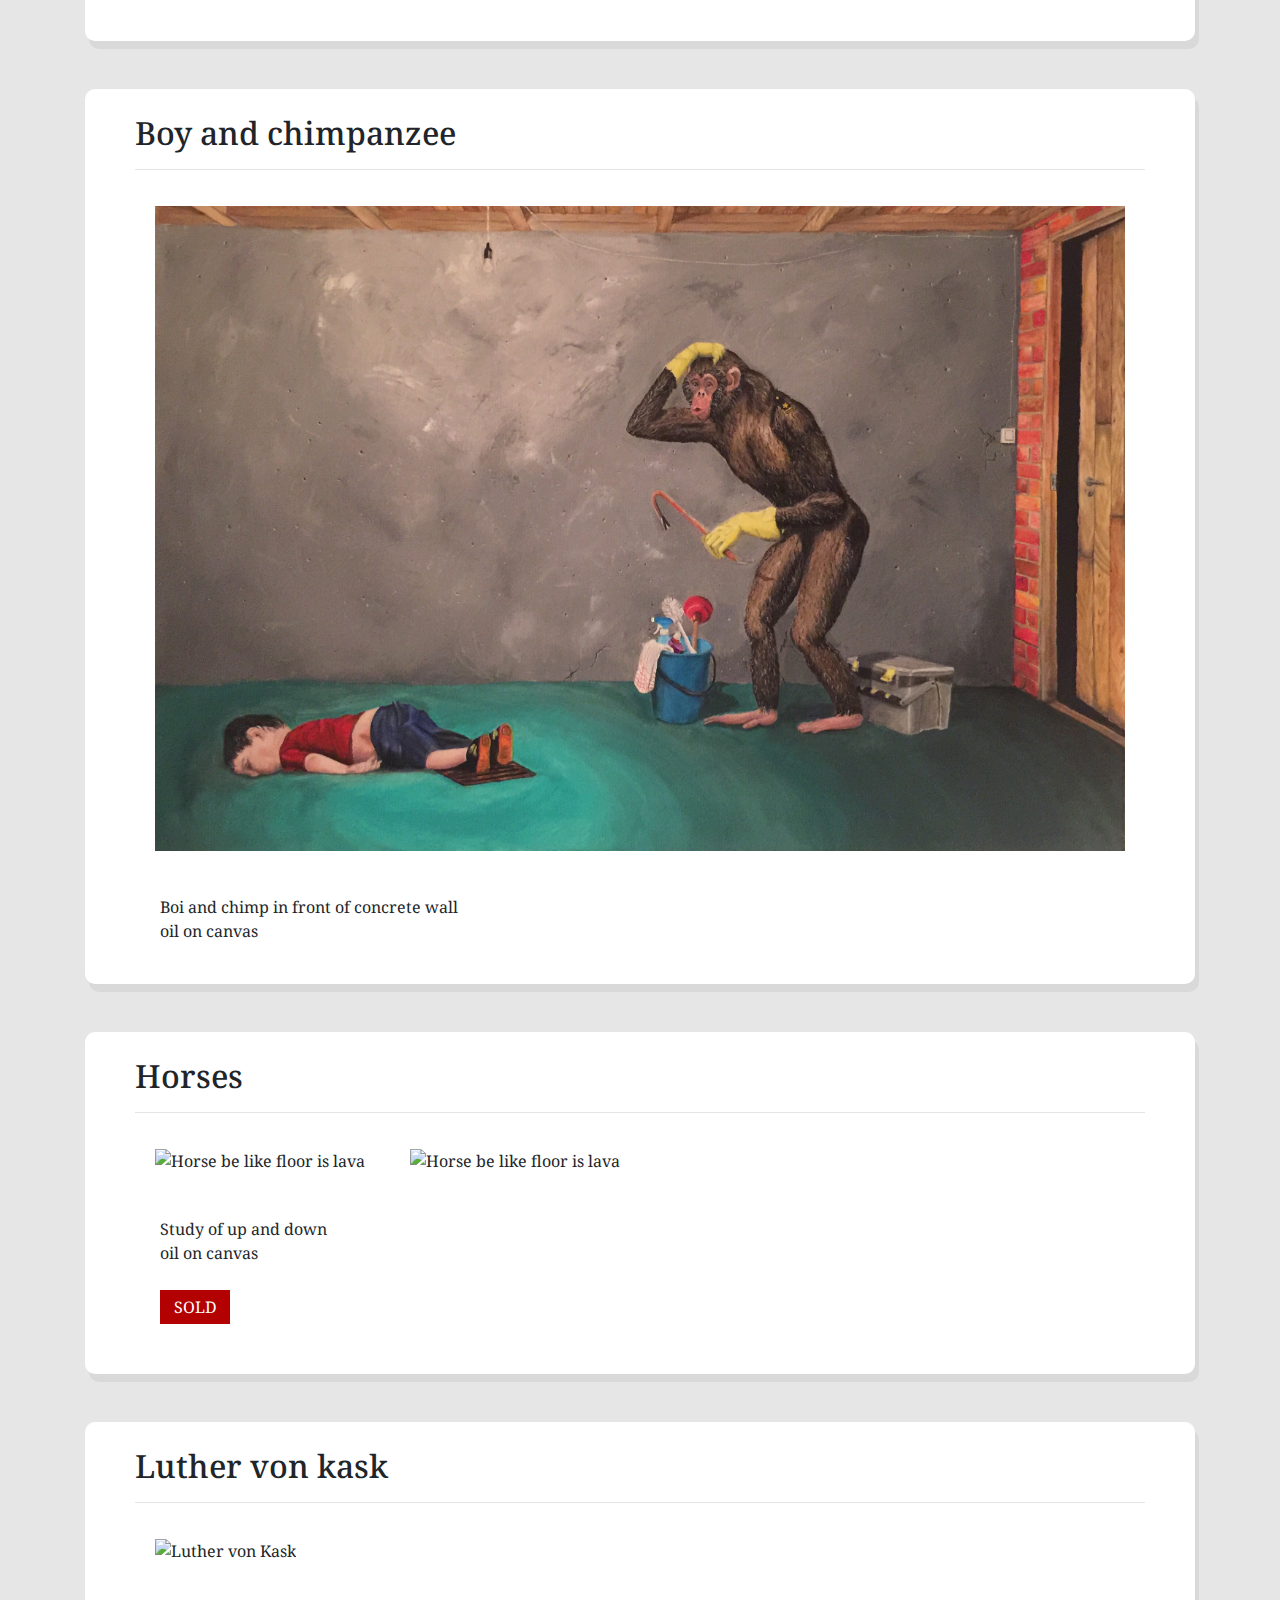
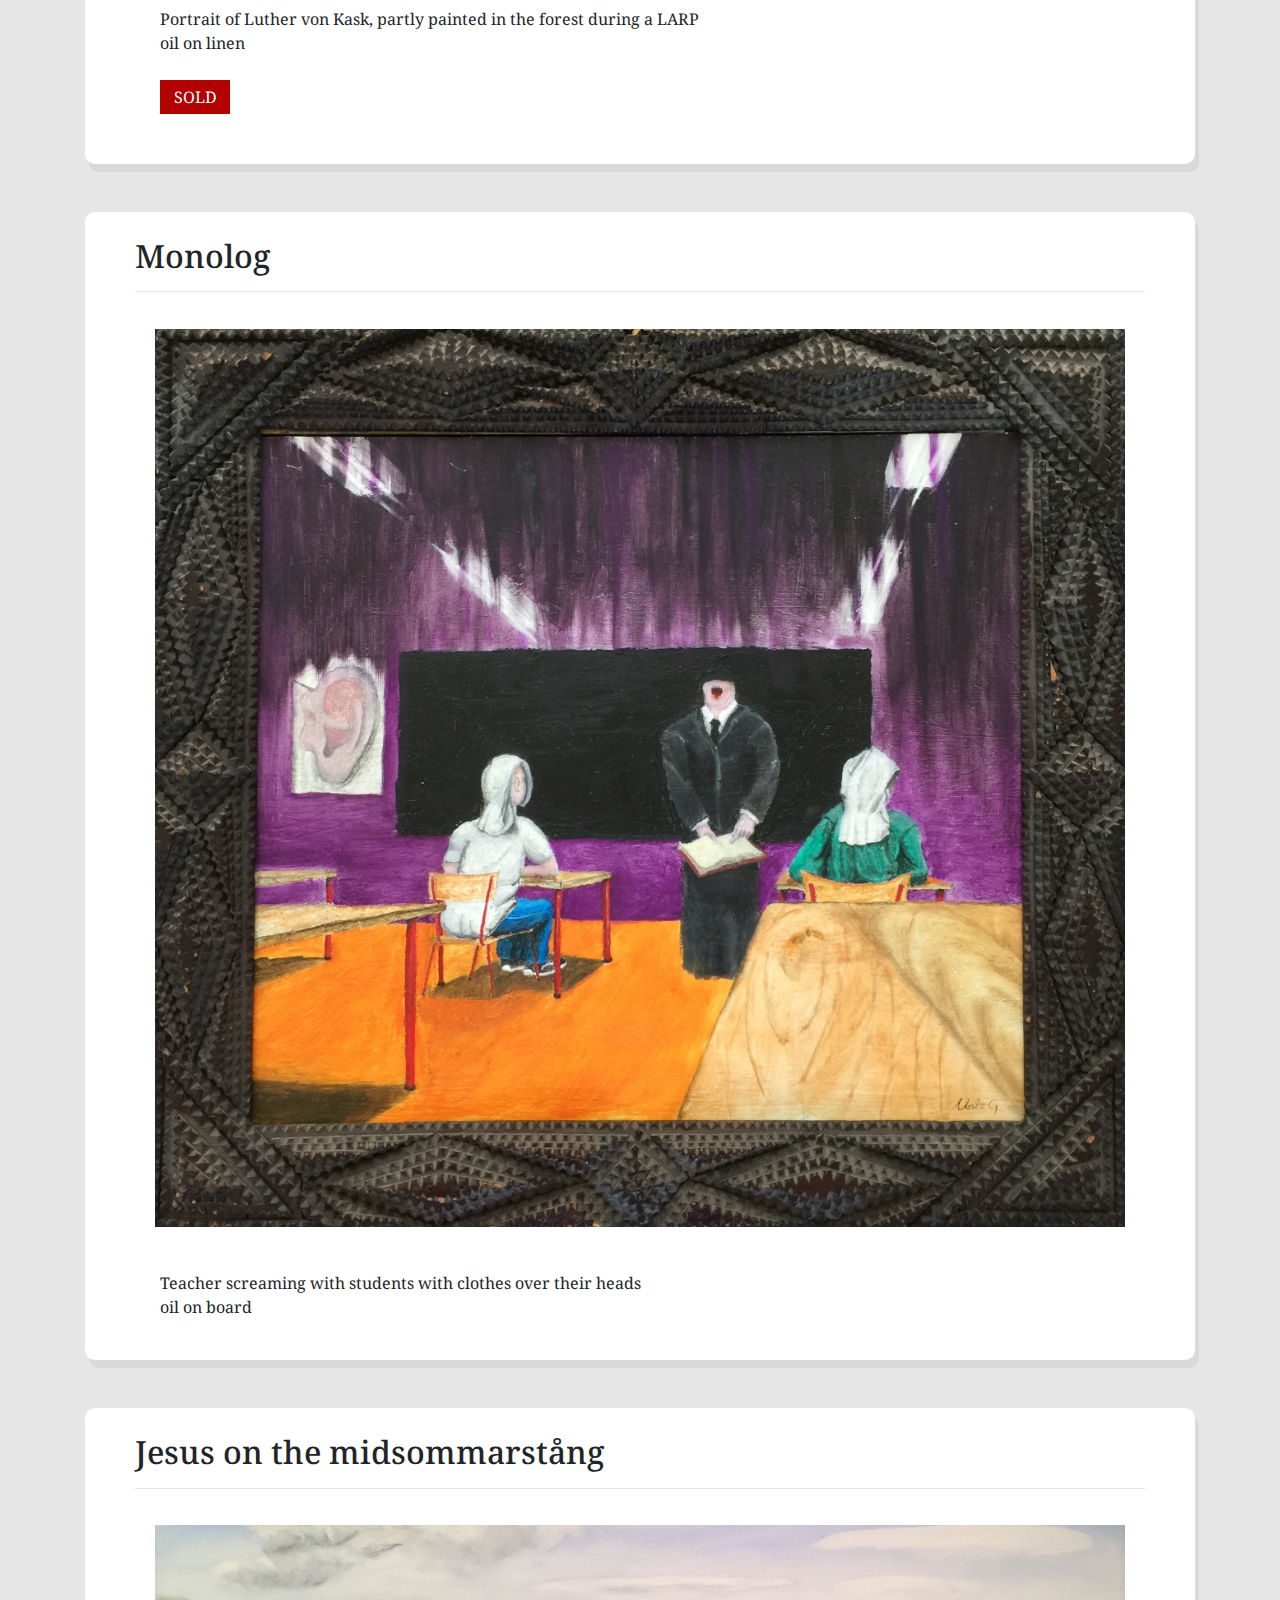
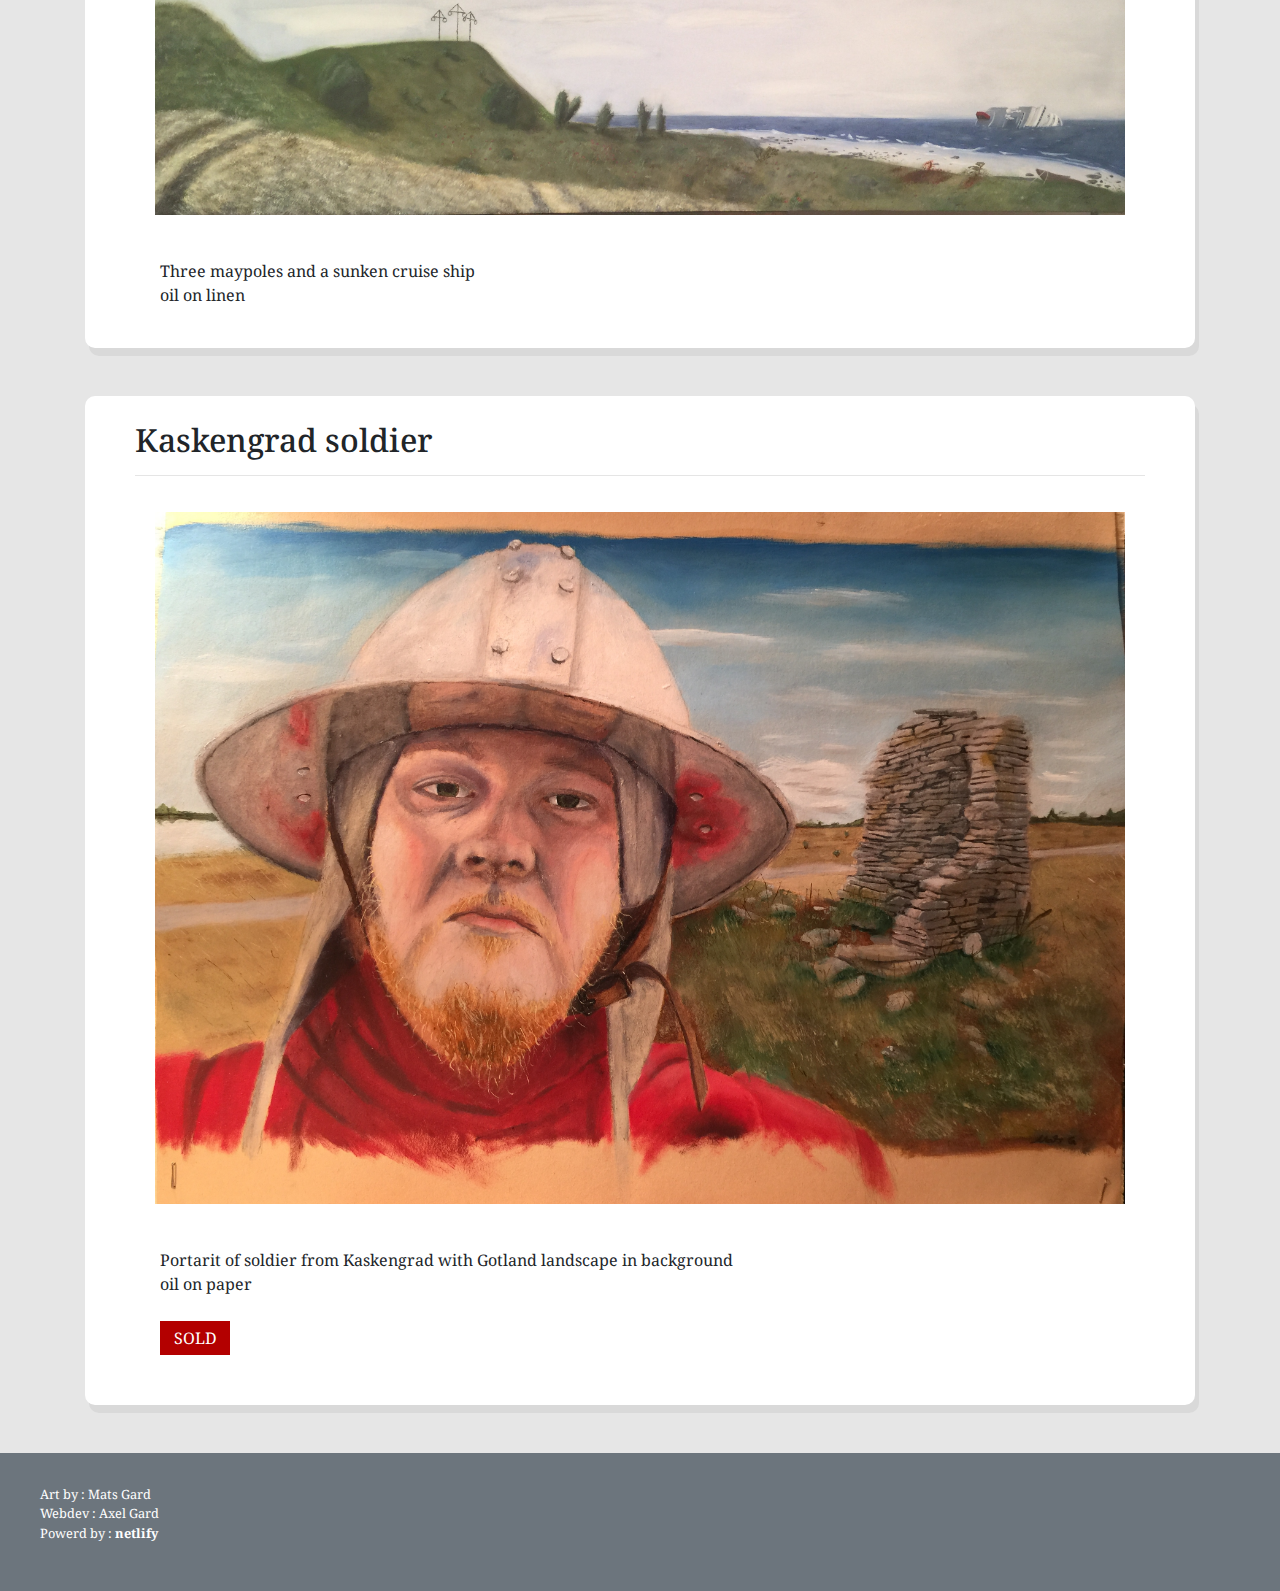
==== commit b84f8c91: "80%" ====
--- a/gallery.html
+++ b/gallery.html
@@ -28,7 +28,7 @@
           <img src="img/gallery/8yvilghuv.jpg" alt="secure" class="gallery_img">
           <br>
           <div class="container">
-            <iframe width="100%" height="400" src="https://www.youtube.com/embed/7LhO2mtckSU" frameborder="0" allow="accelerometer; autoplay; encrypted-media; gyroscope; picture-in-picture" allowfullscreen></iframe>
+            <iframe width="100%" height="80%" src="https://www.youtube.com/embed/7LhO2mtckSU" frameborder="0" allow="accelerometer; autoplay; encrypted-media; gyroscope; picture-in-picture" allowfullscreen></iframe>
           </div>
           <br>
           <p>Woman in bath <br> oil on linen</p>
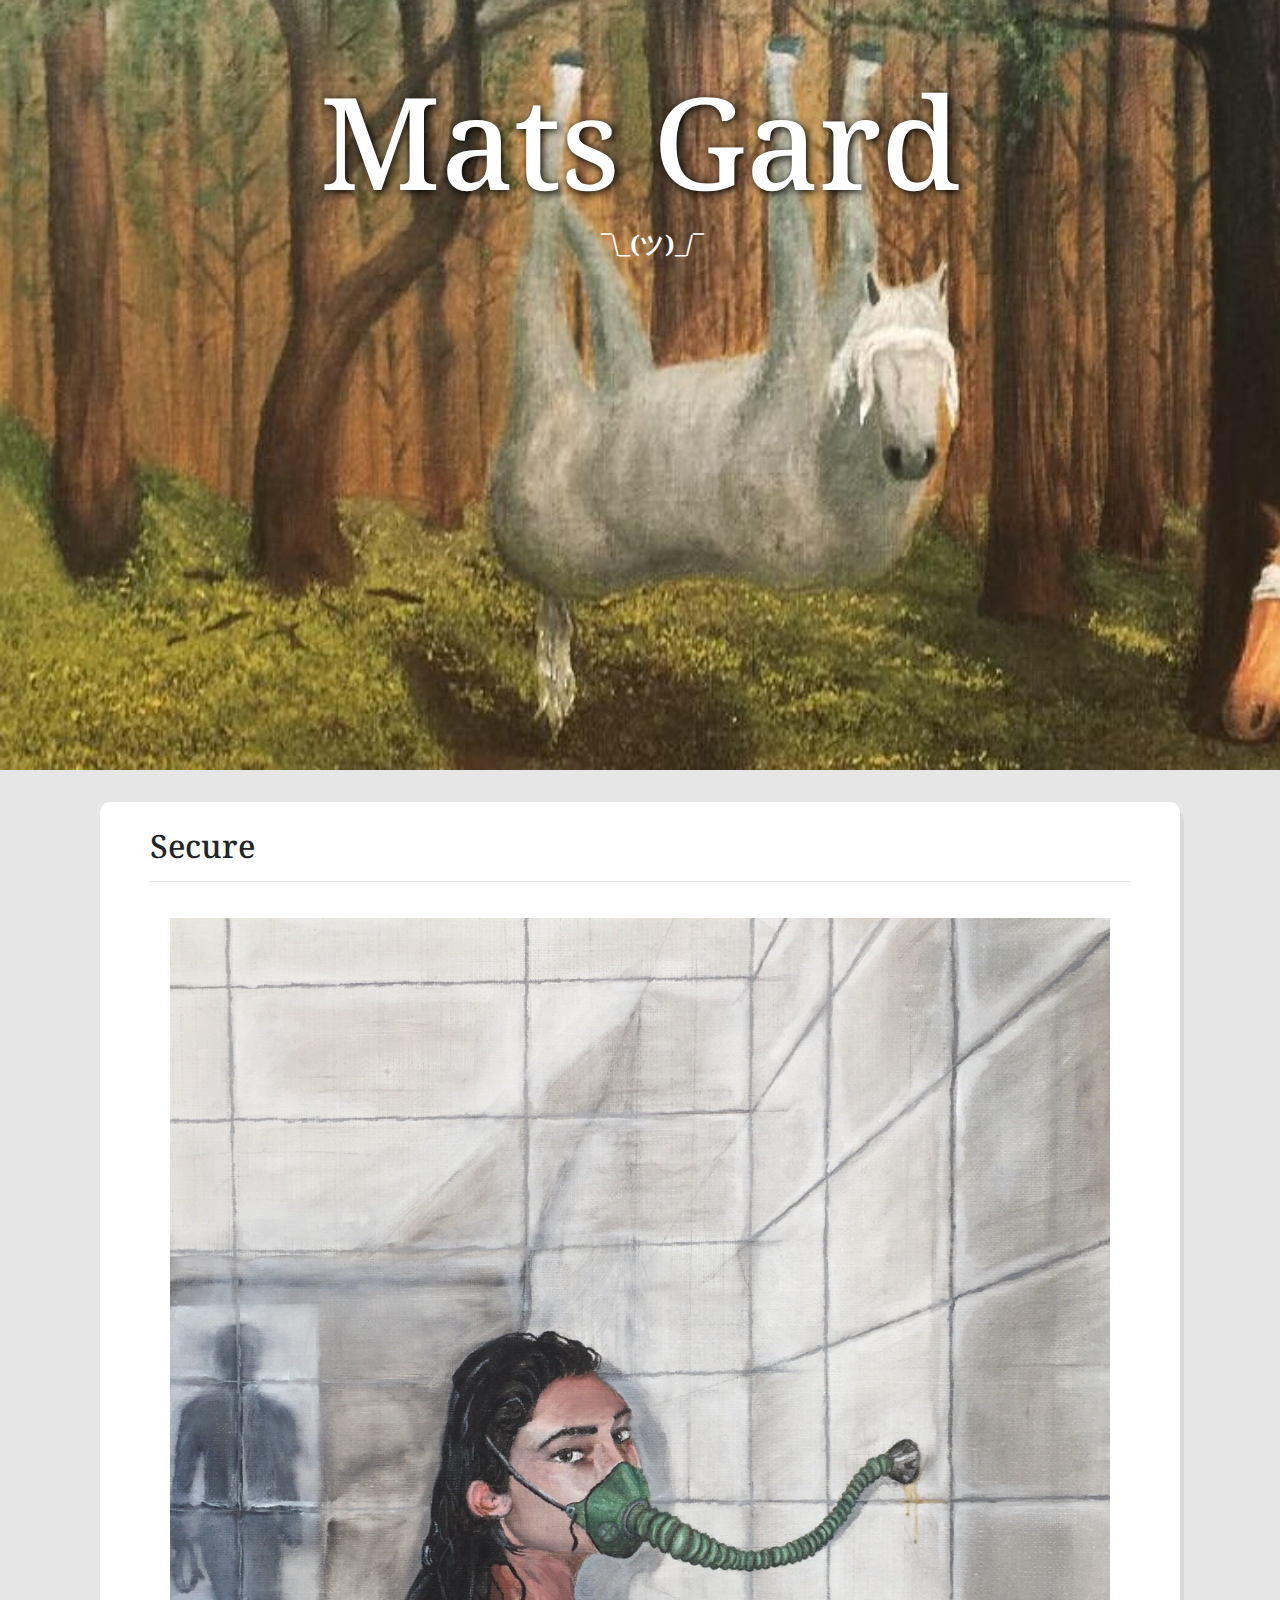
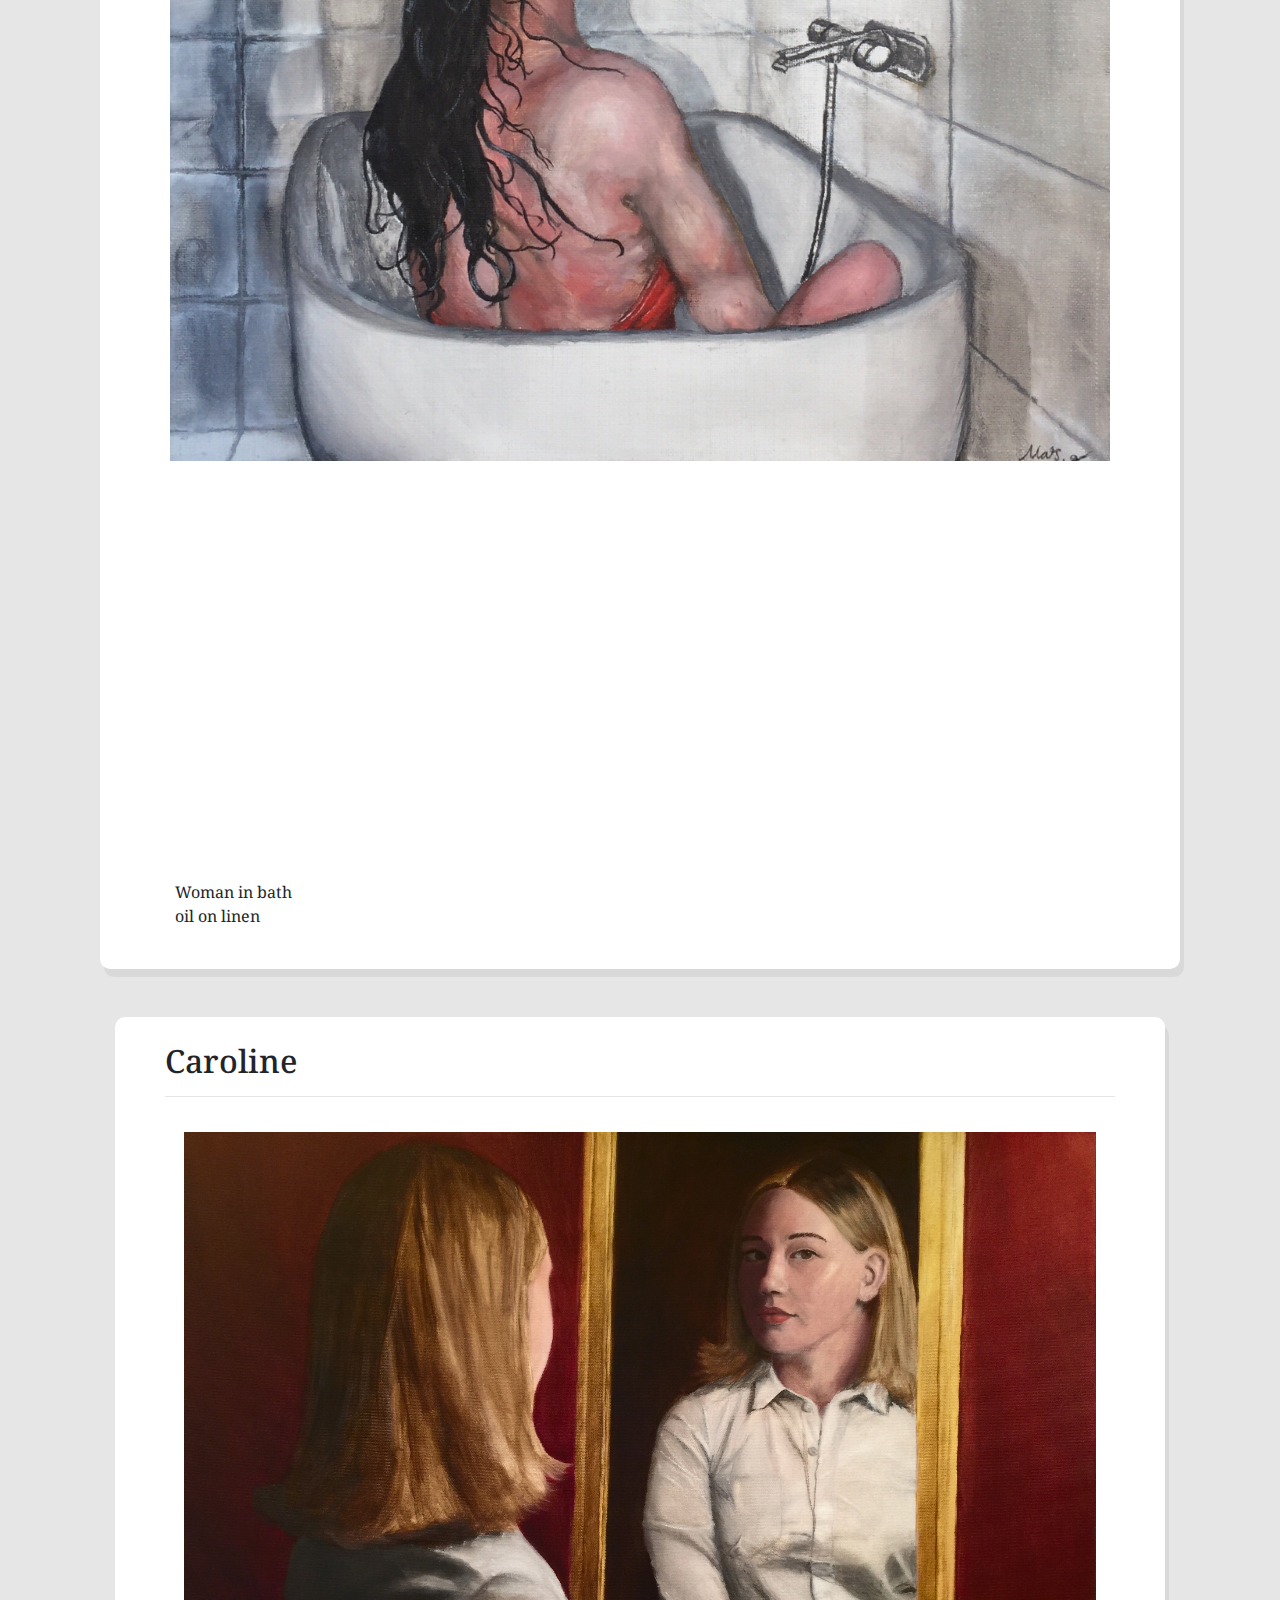
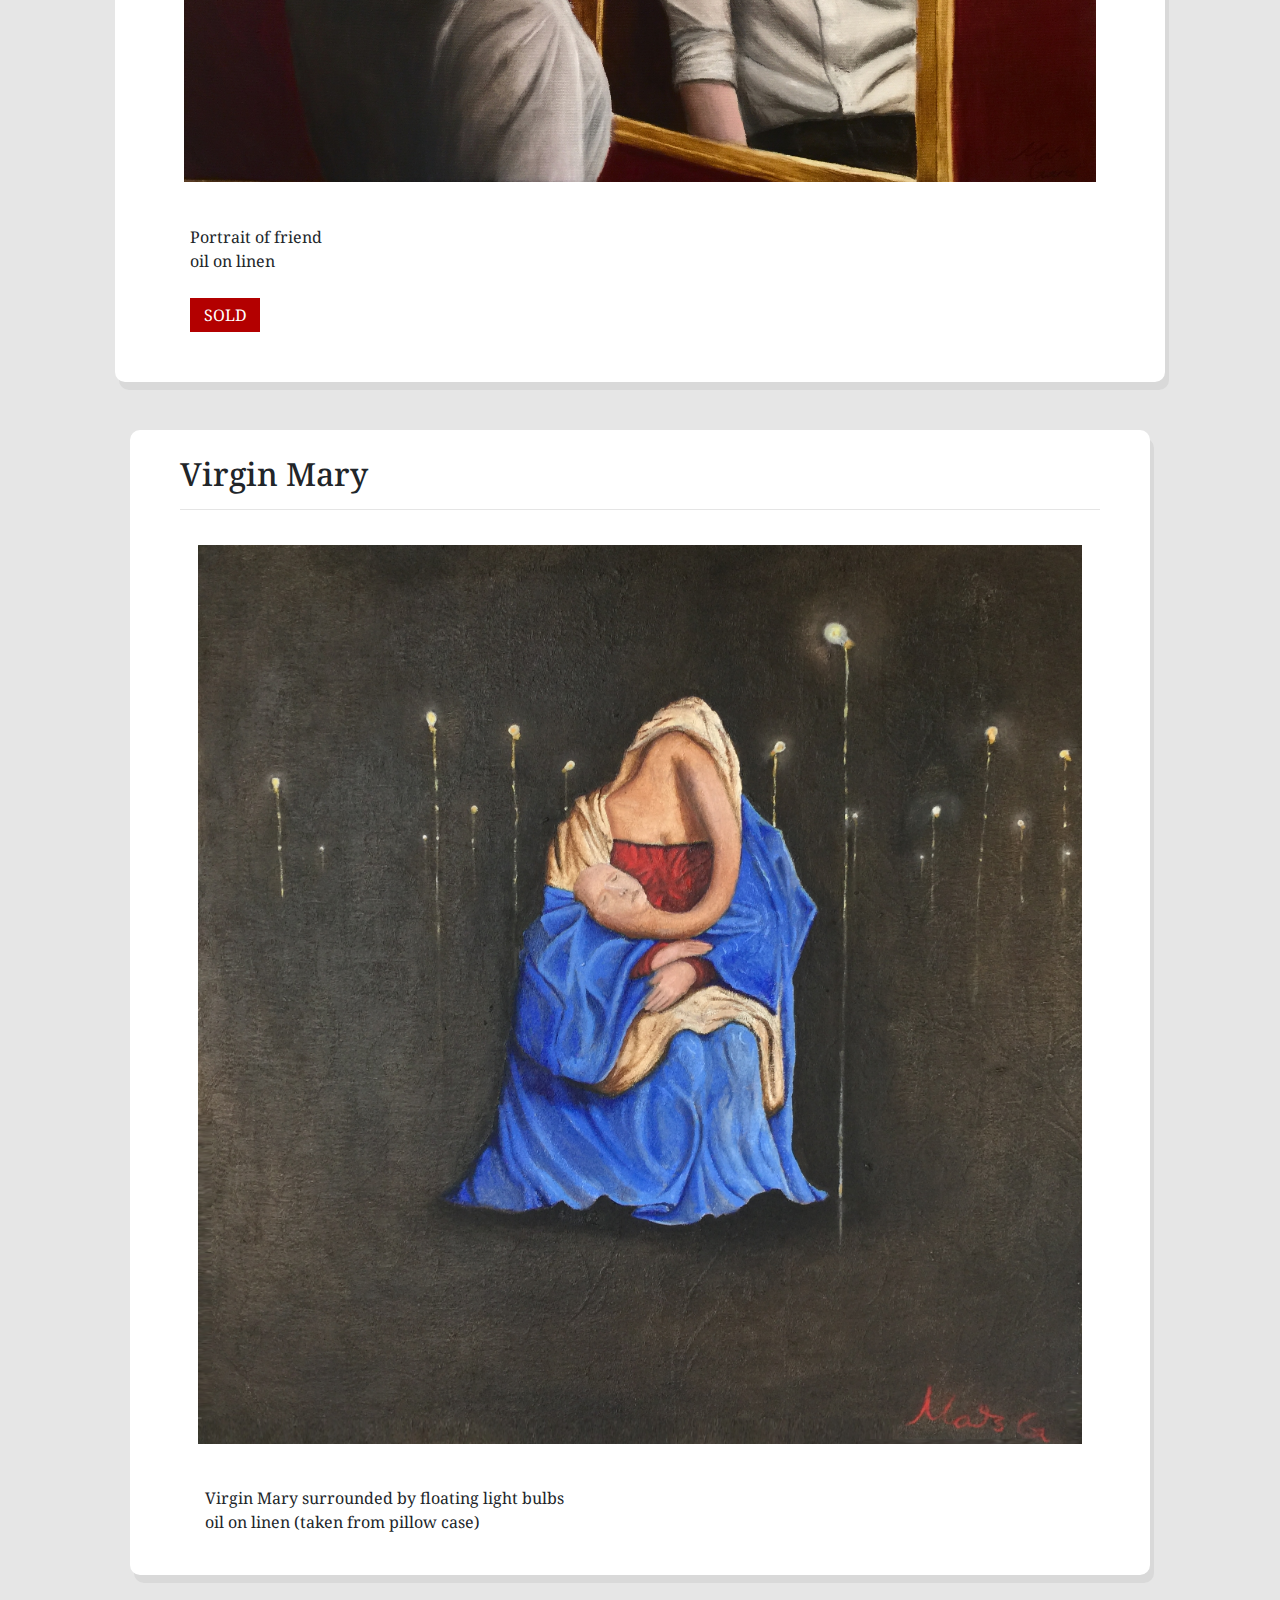
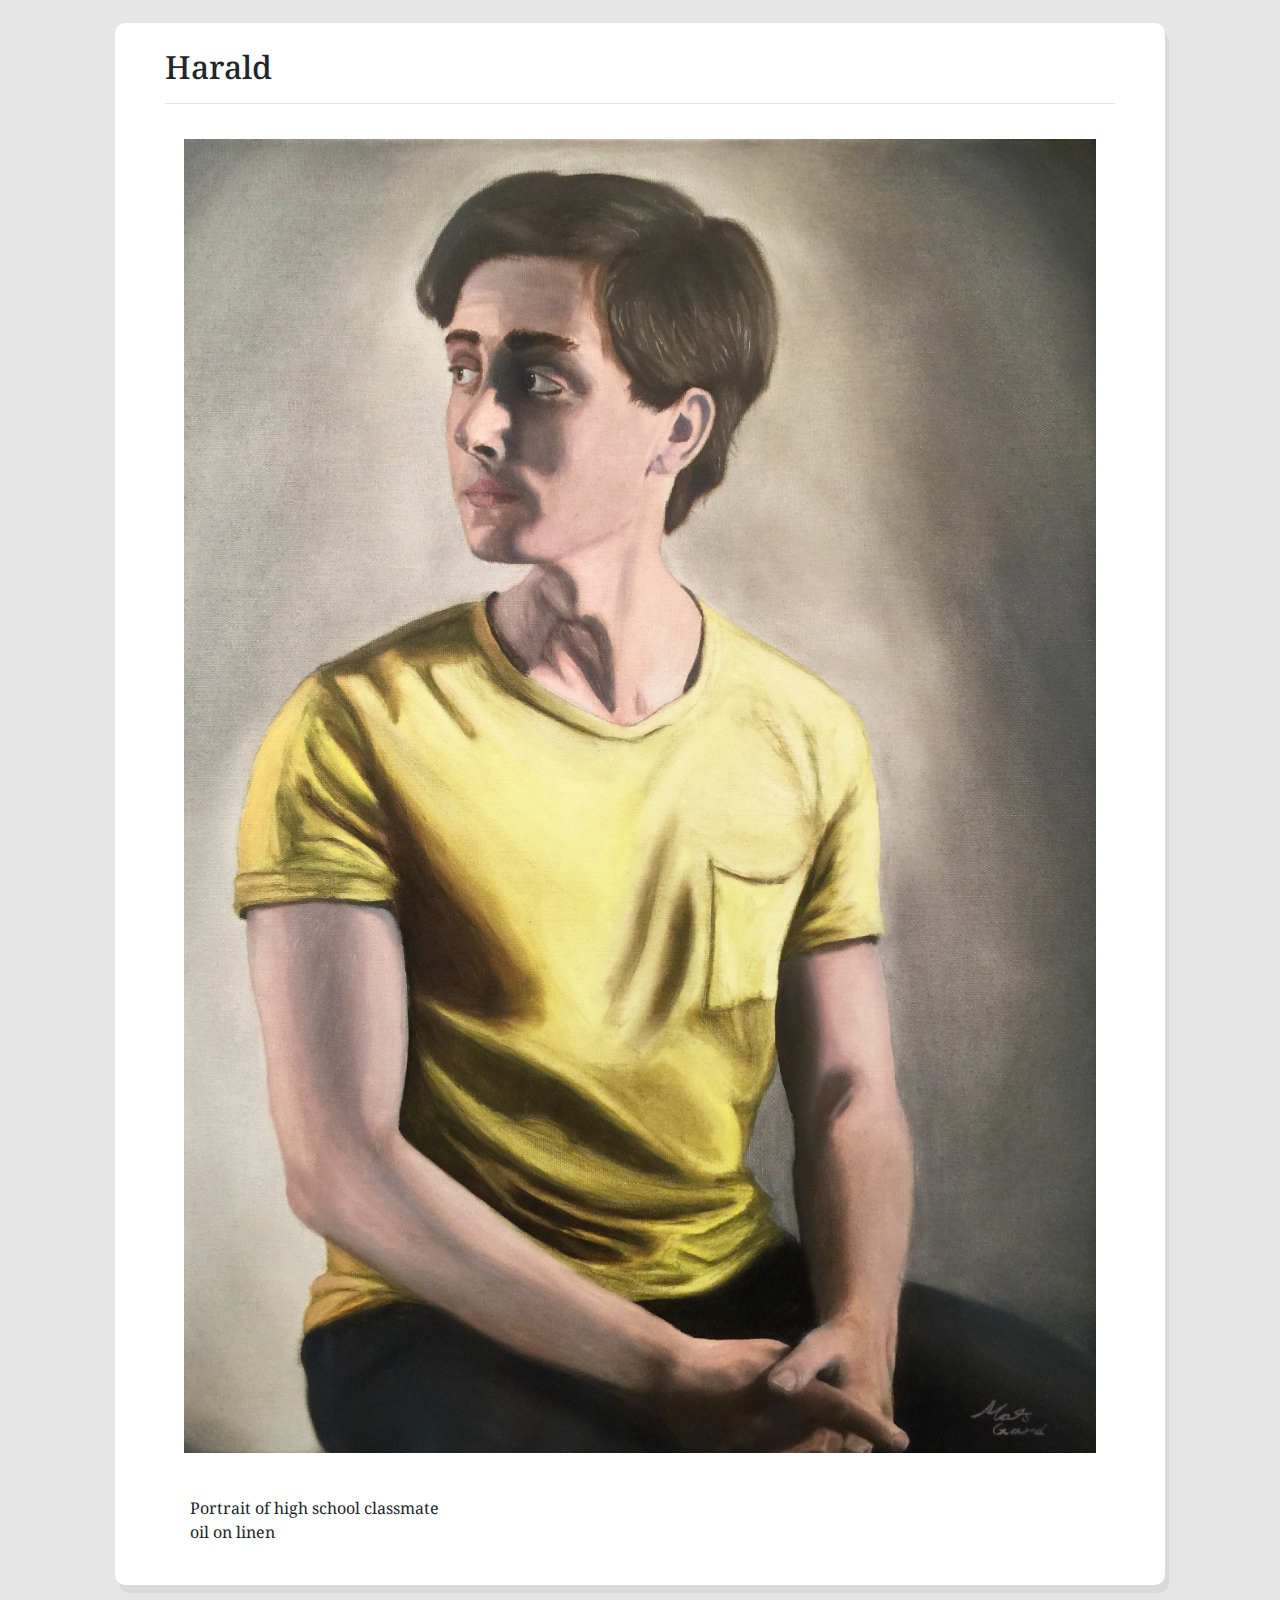
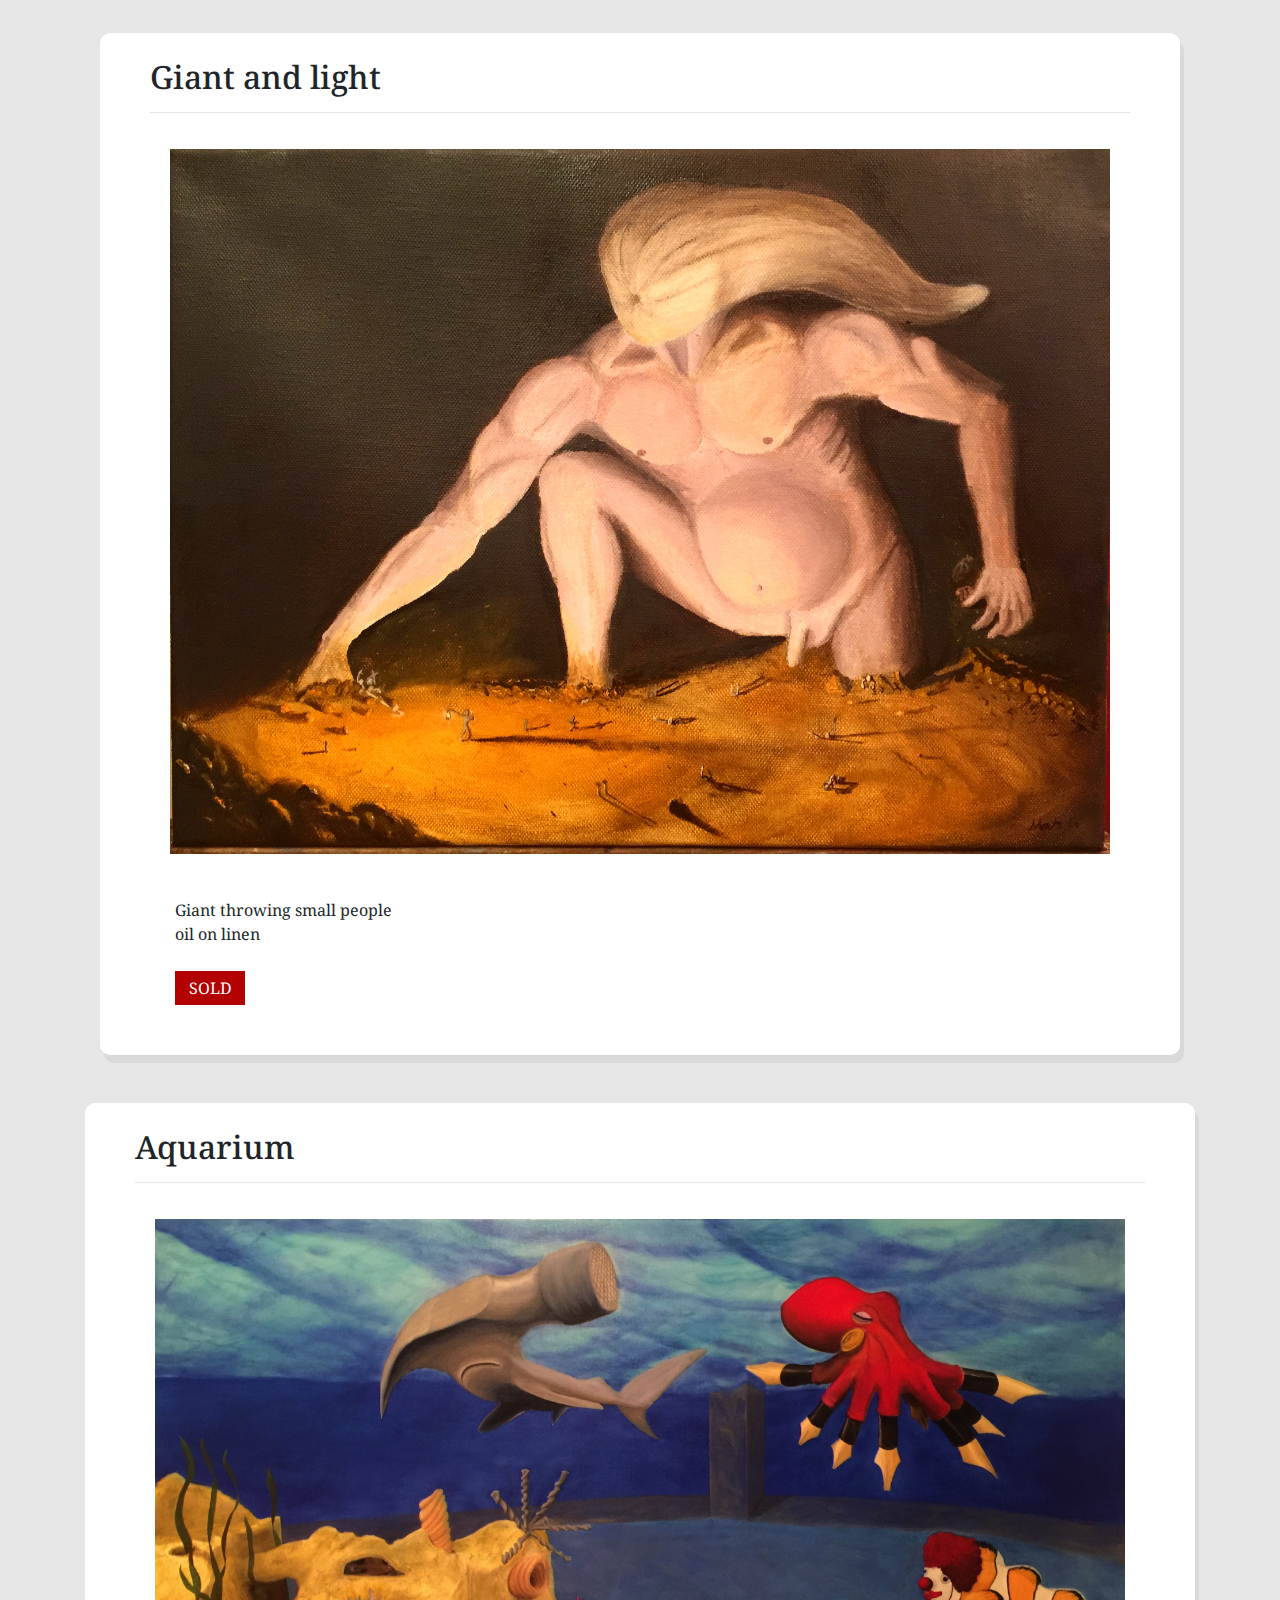
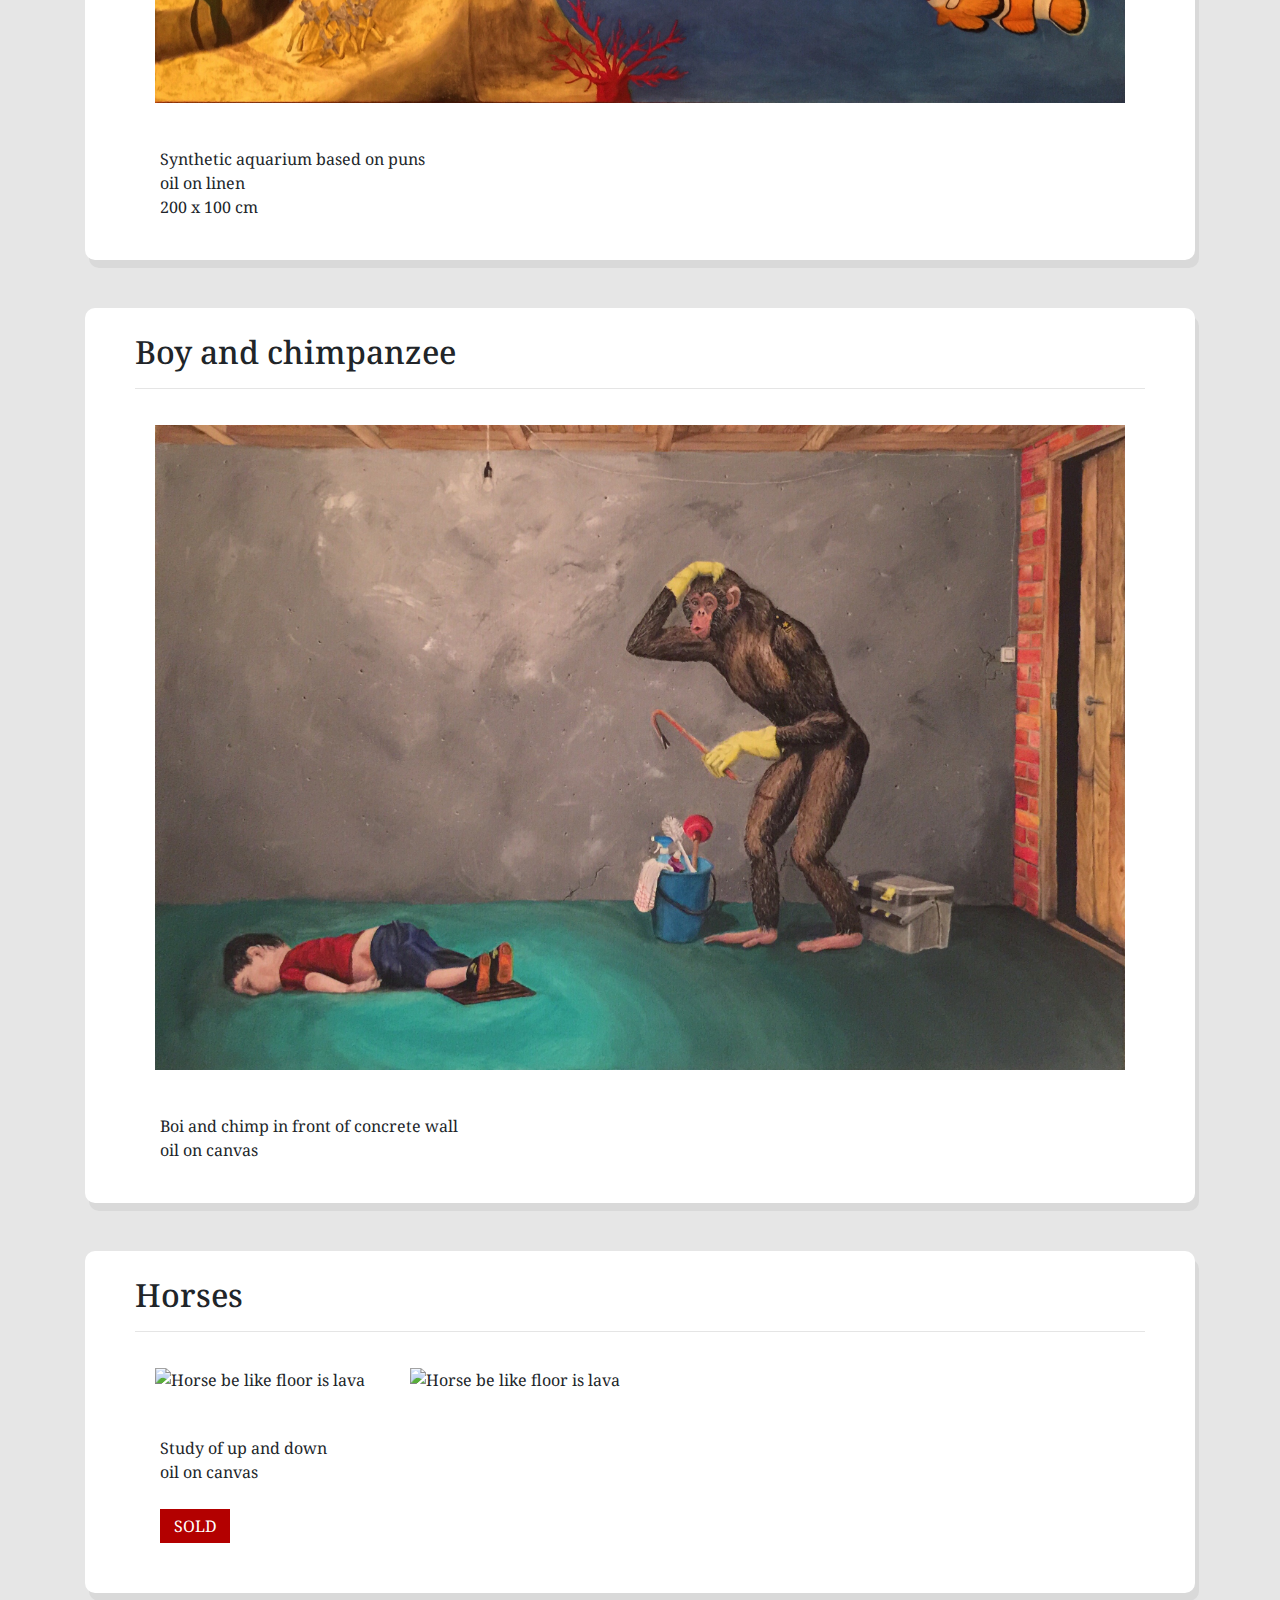
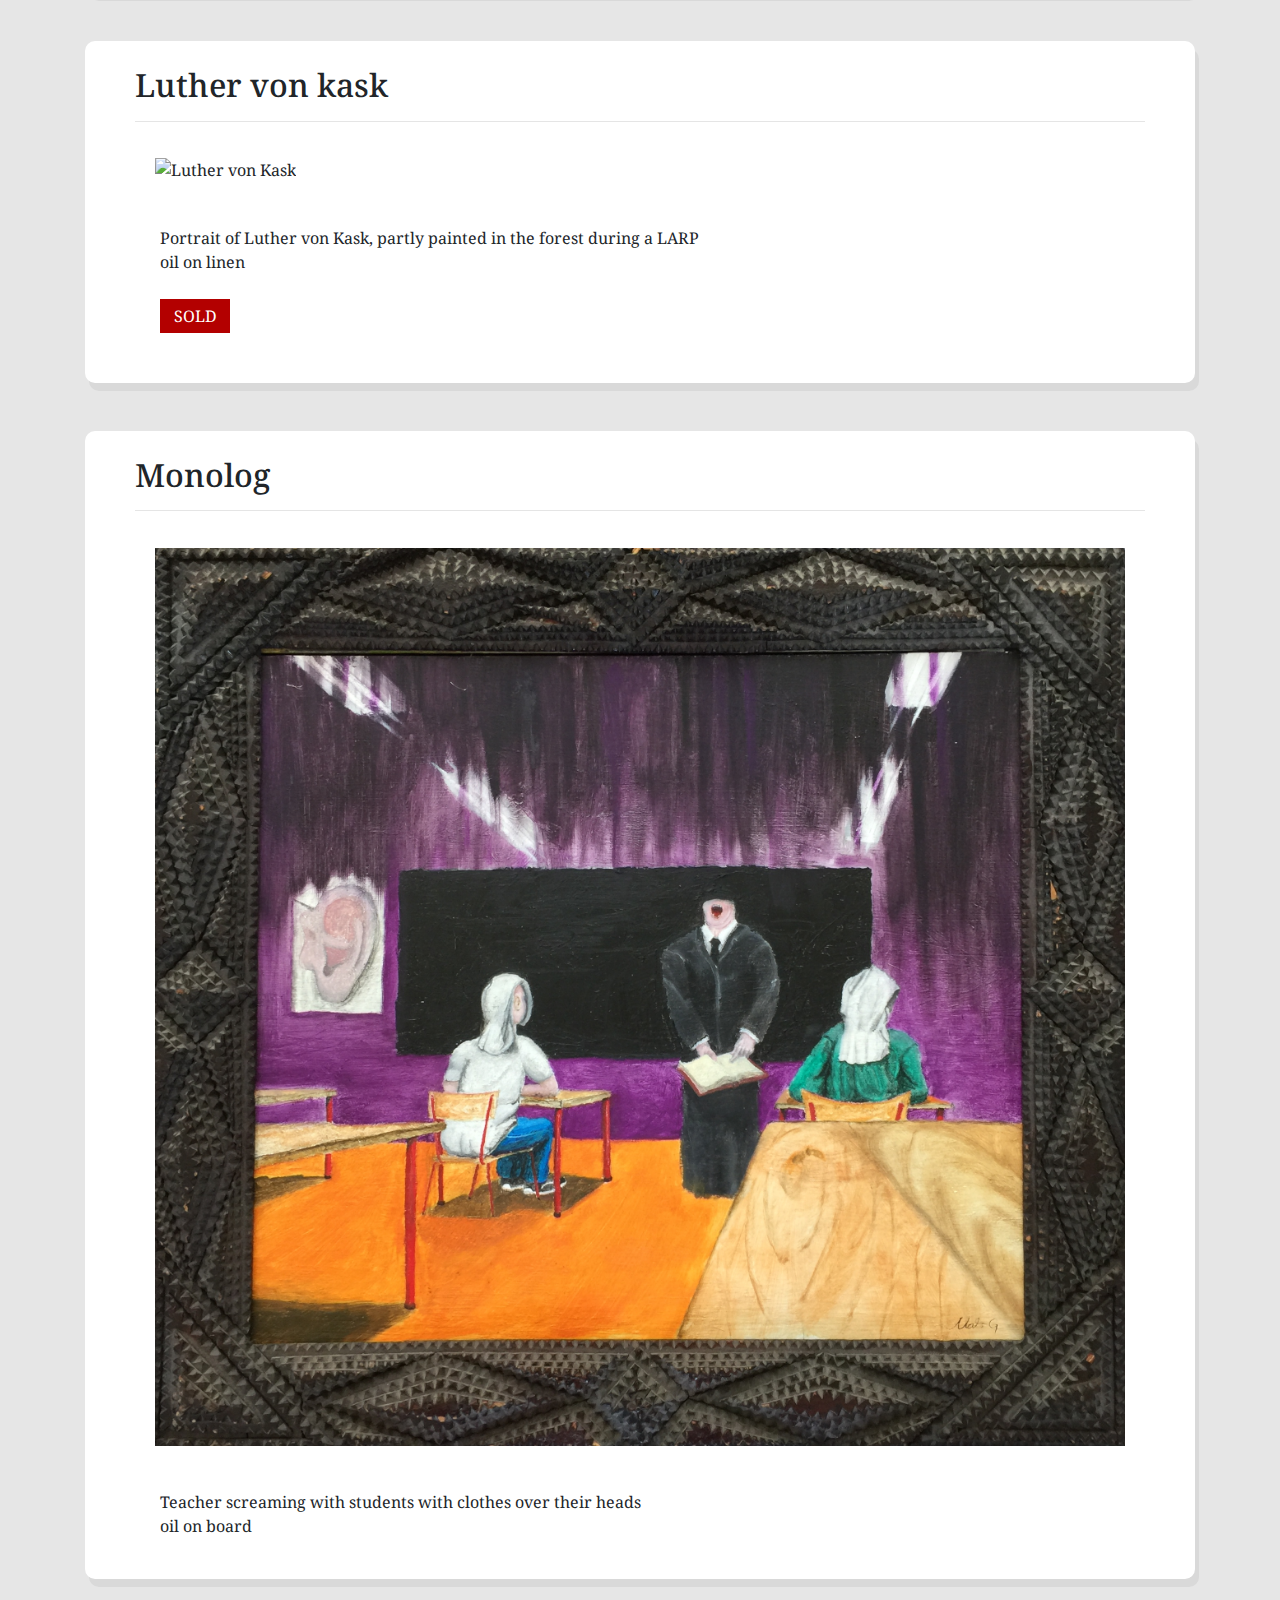
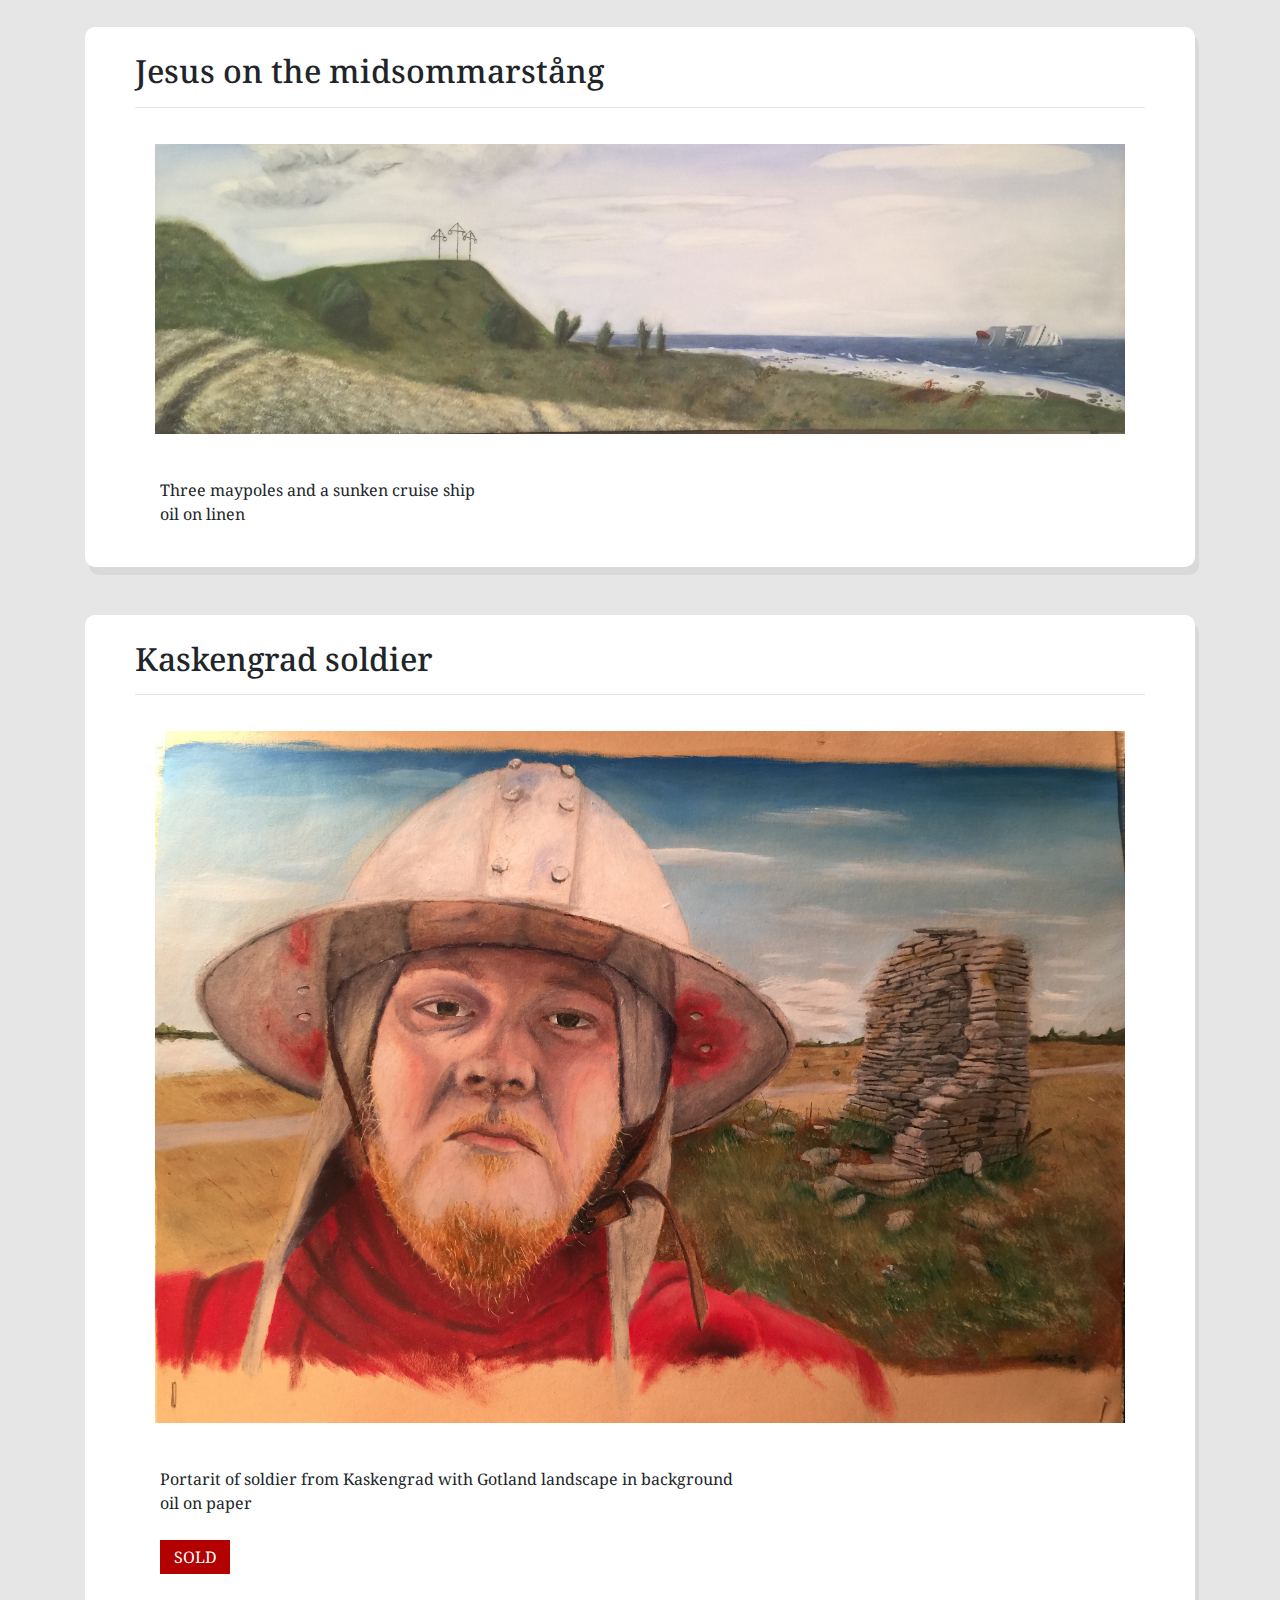
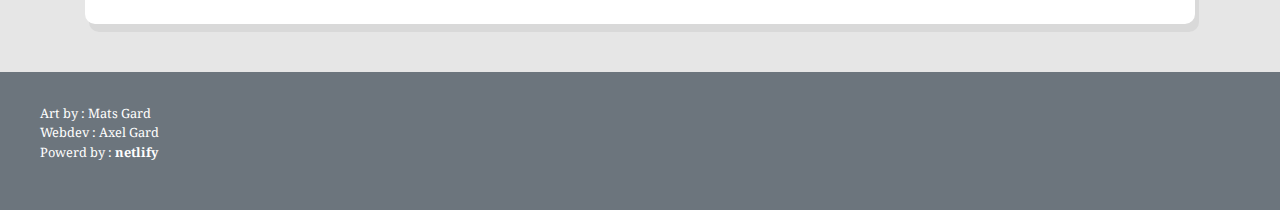
==== commit 71e5d0df: "Update gallery.html" ====
--- a/gallery.html
+++ b/gallery.html
@@ -28,7 +28,7 @@
           <img src="img/gallery/8yvilghuv.jpg" alt="secure" class="gallery_img">
           <br>
           <div class="container">
-            <iframe width="100%" height="80%" src="https://www.youtube.com/embed/7LhO2mtckSU" frameborder="0" allow="accelerometer; autoplay; encrypted-media; gyroscope; picture-in-picture" allowfullscreen></iframe>
+            <iframe width="100%" height="369" src="https://www.youtube.com/embed/7LhO2mtckSU" frameborder="0" allow="accelerometer; autoplay; encrypted-media; gyroscope; picture-in-picture" allowfullscreen></iframe>
           </div>
           <br>
           <p>Woman in bath <br> oil on linen</p>
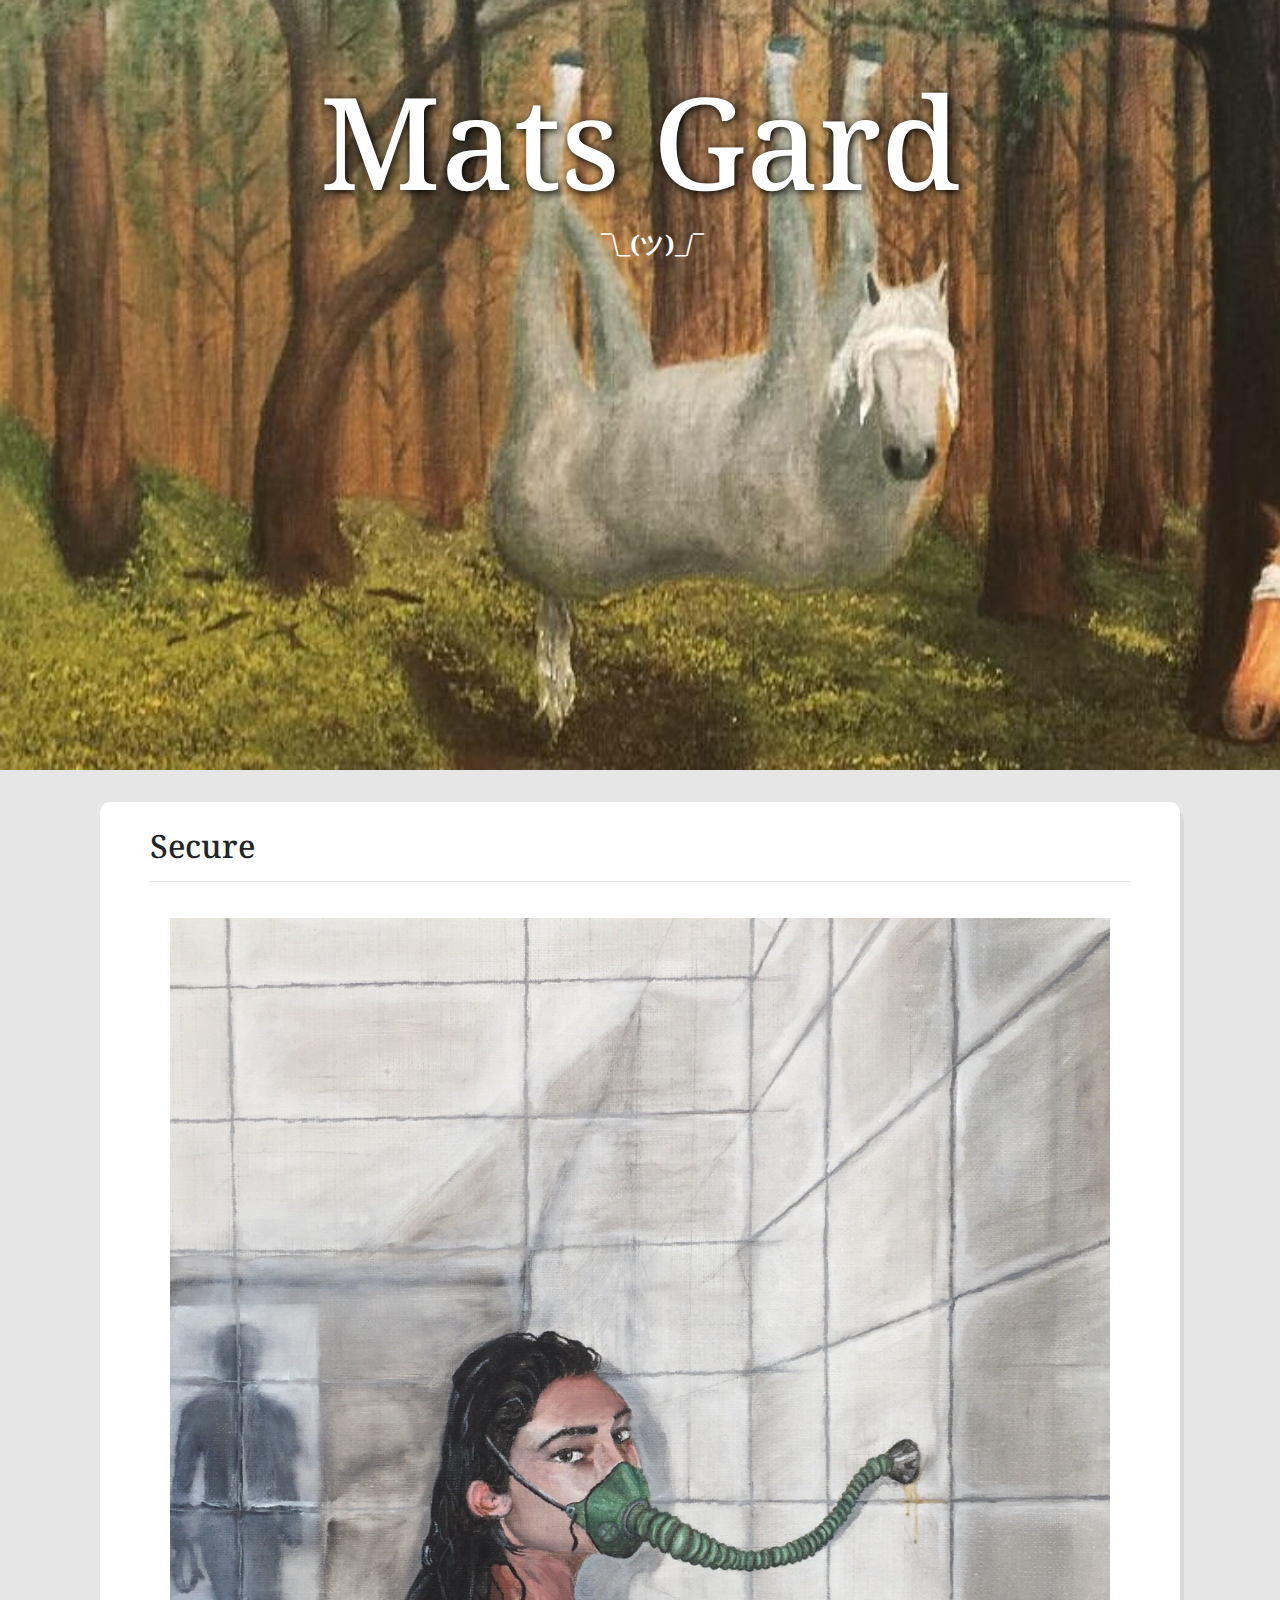
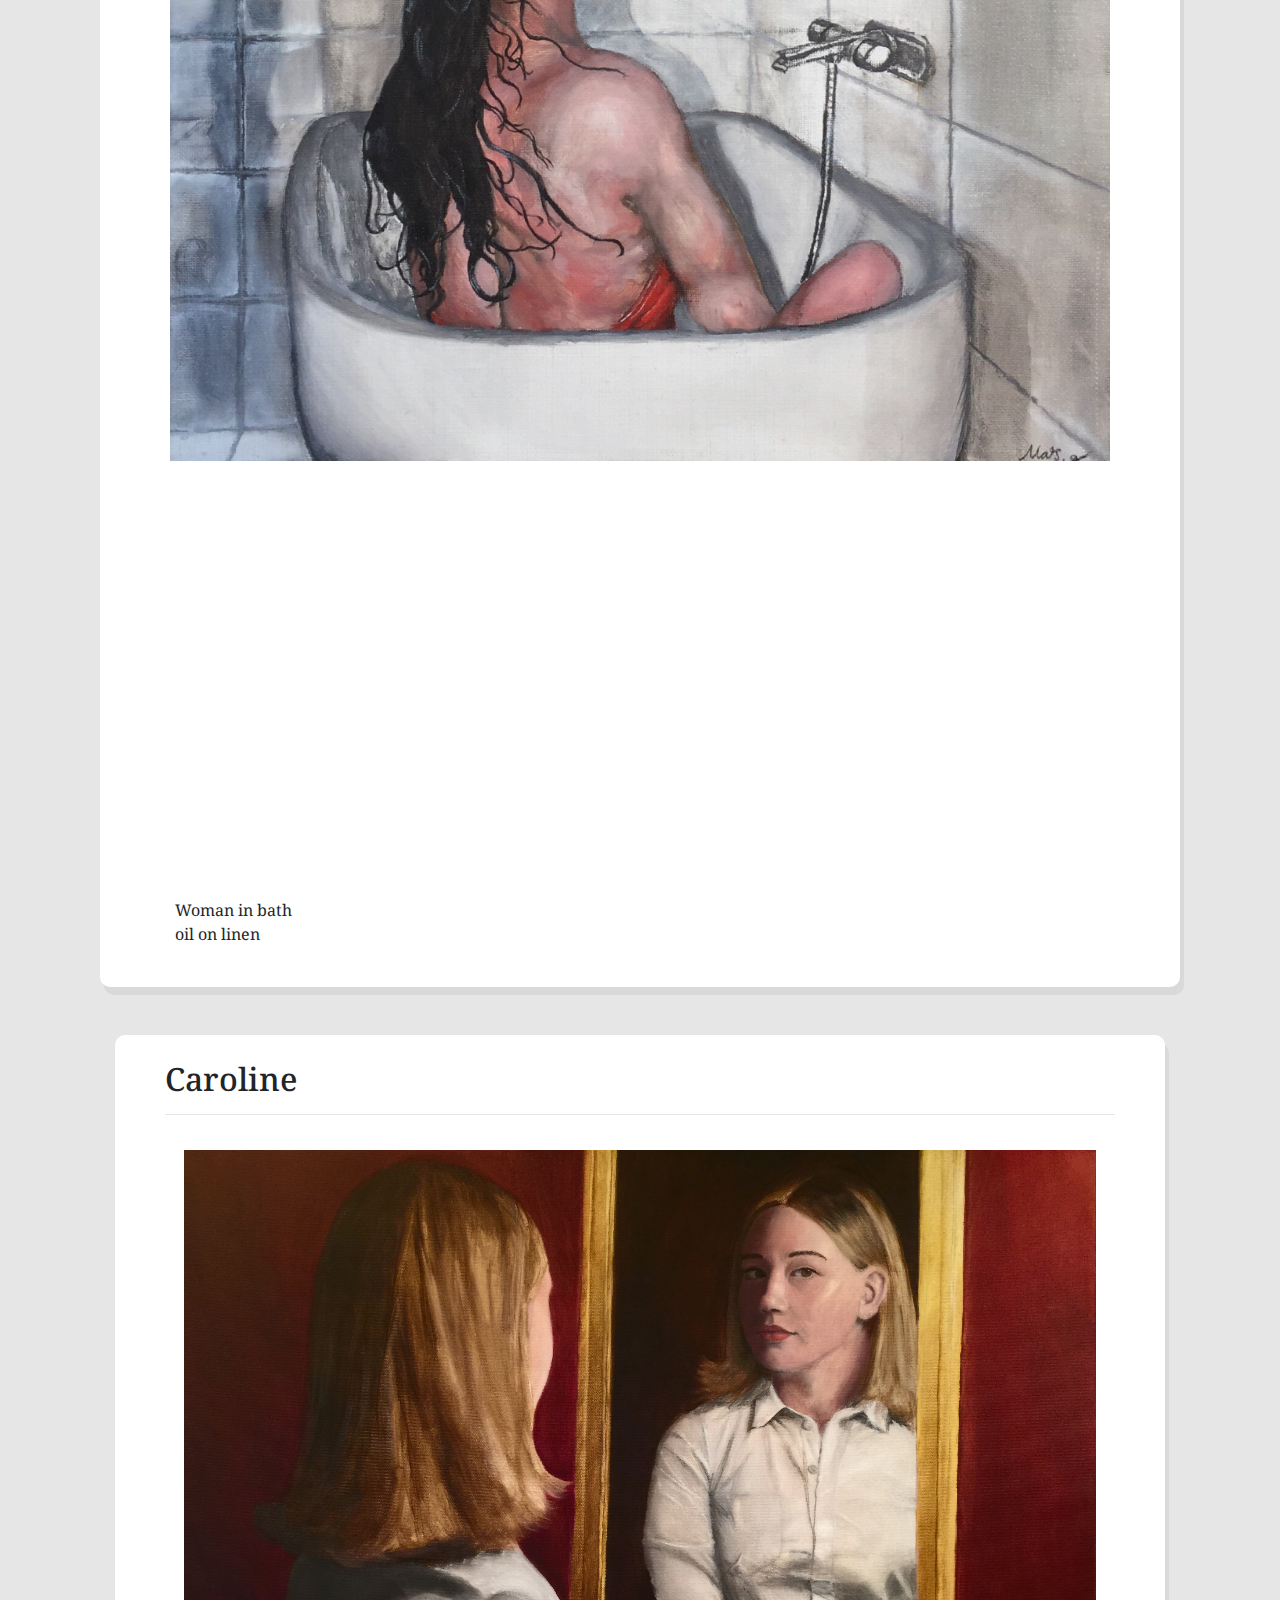
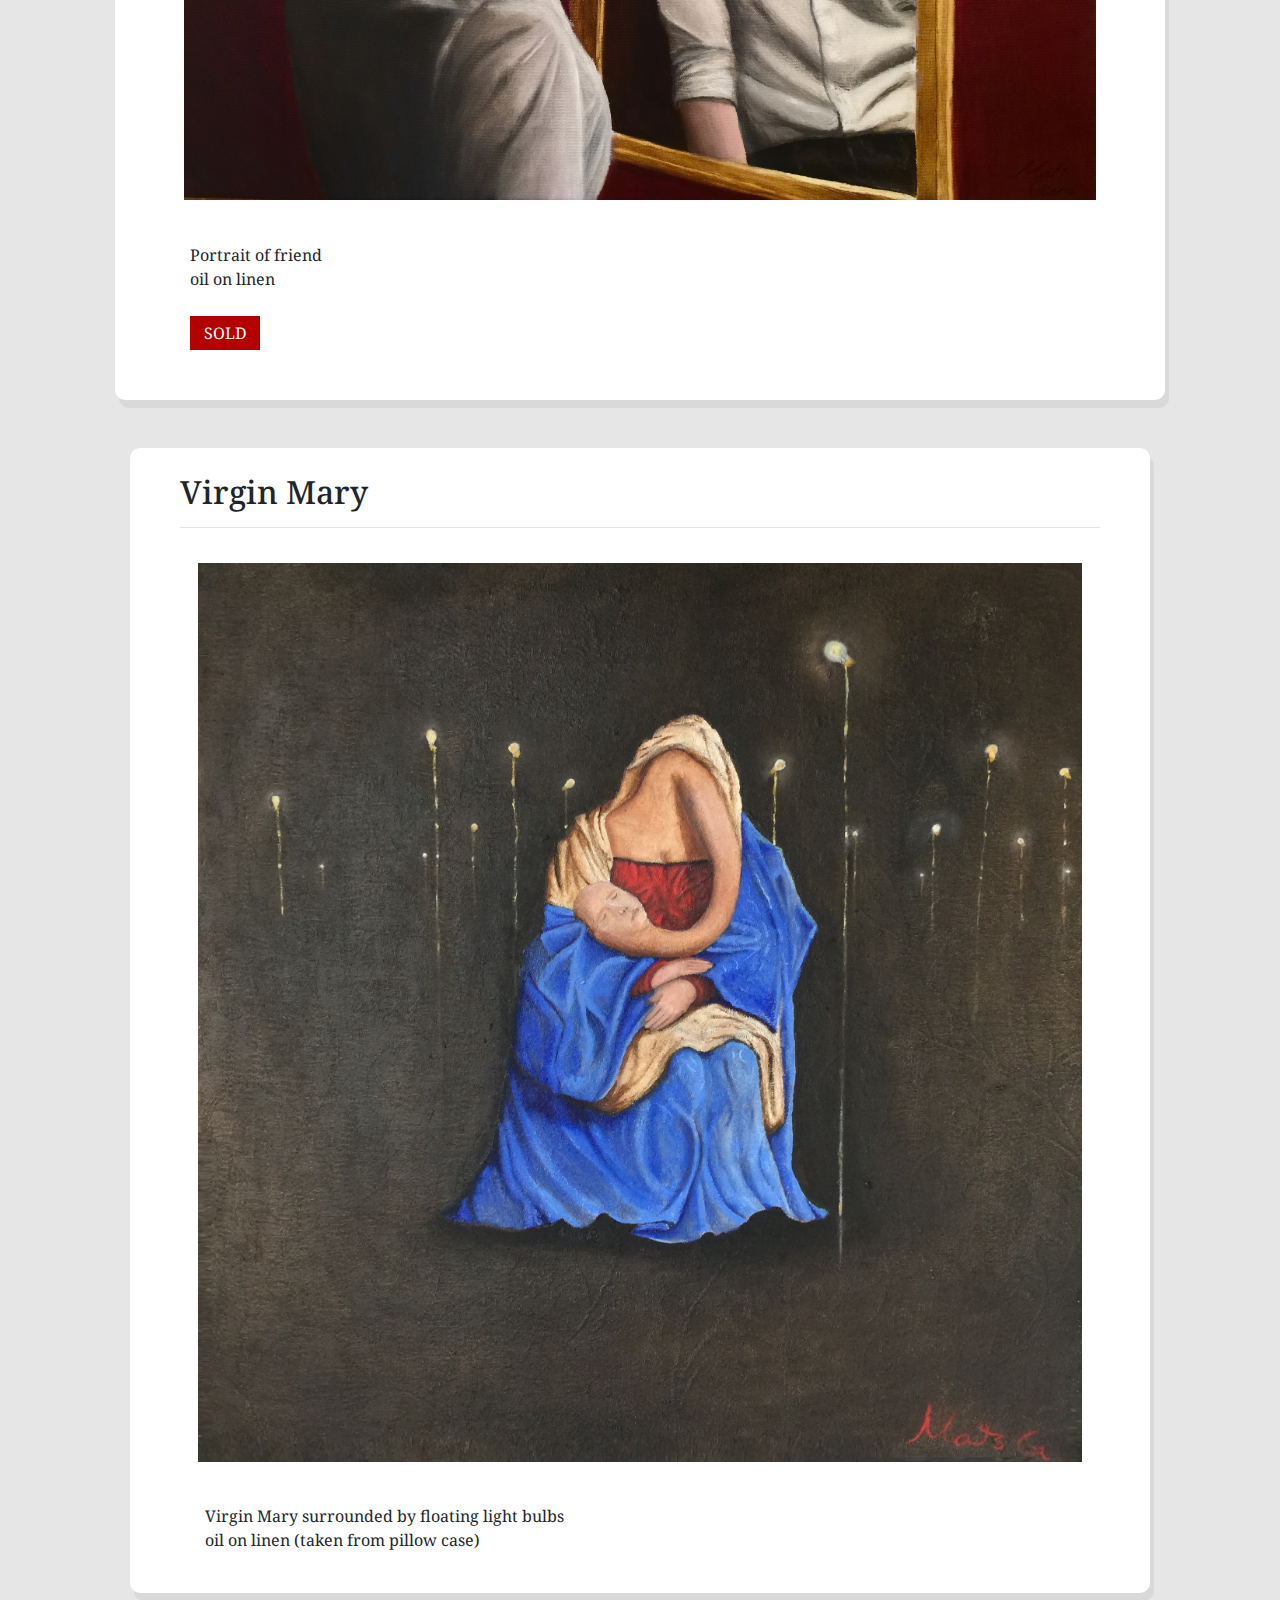
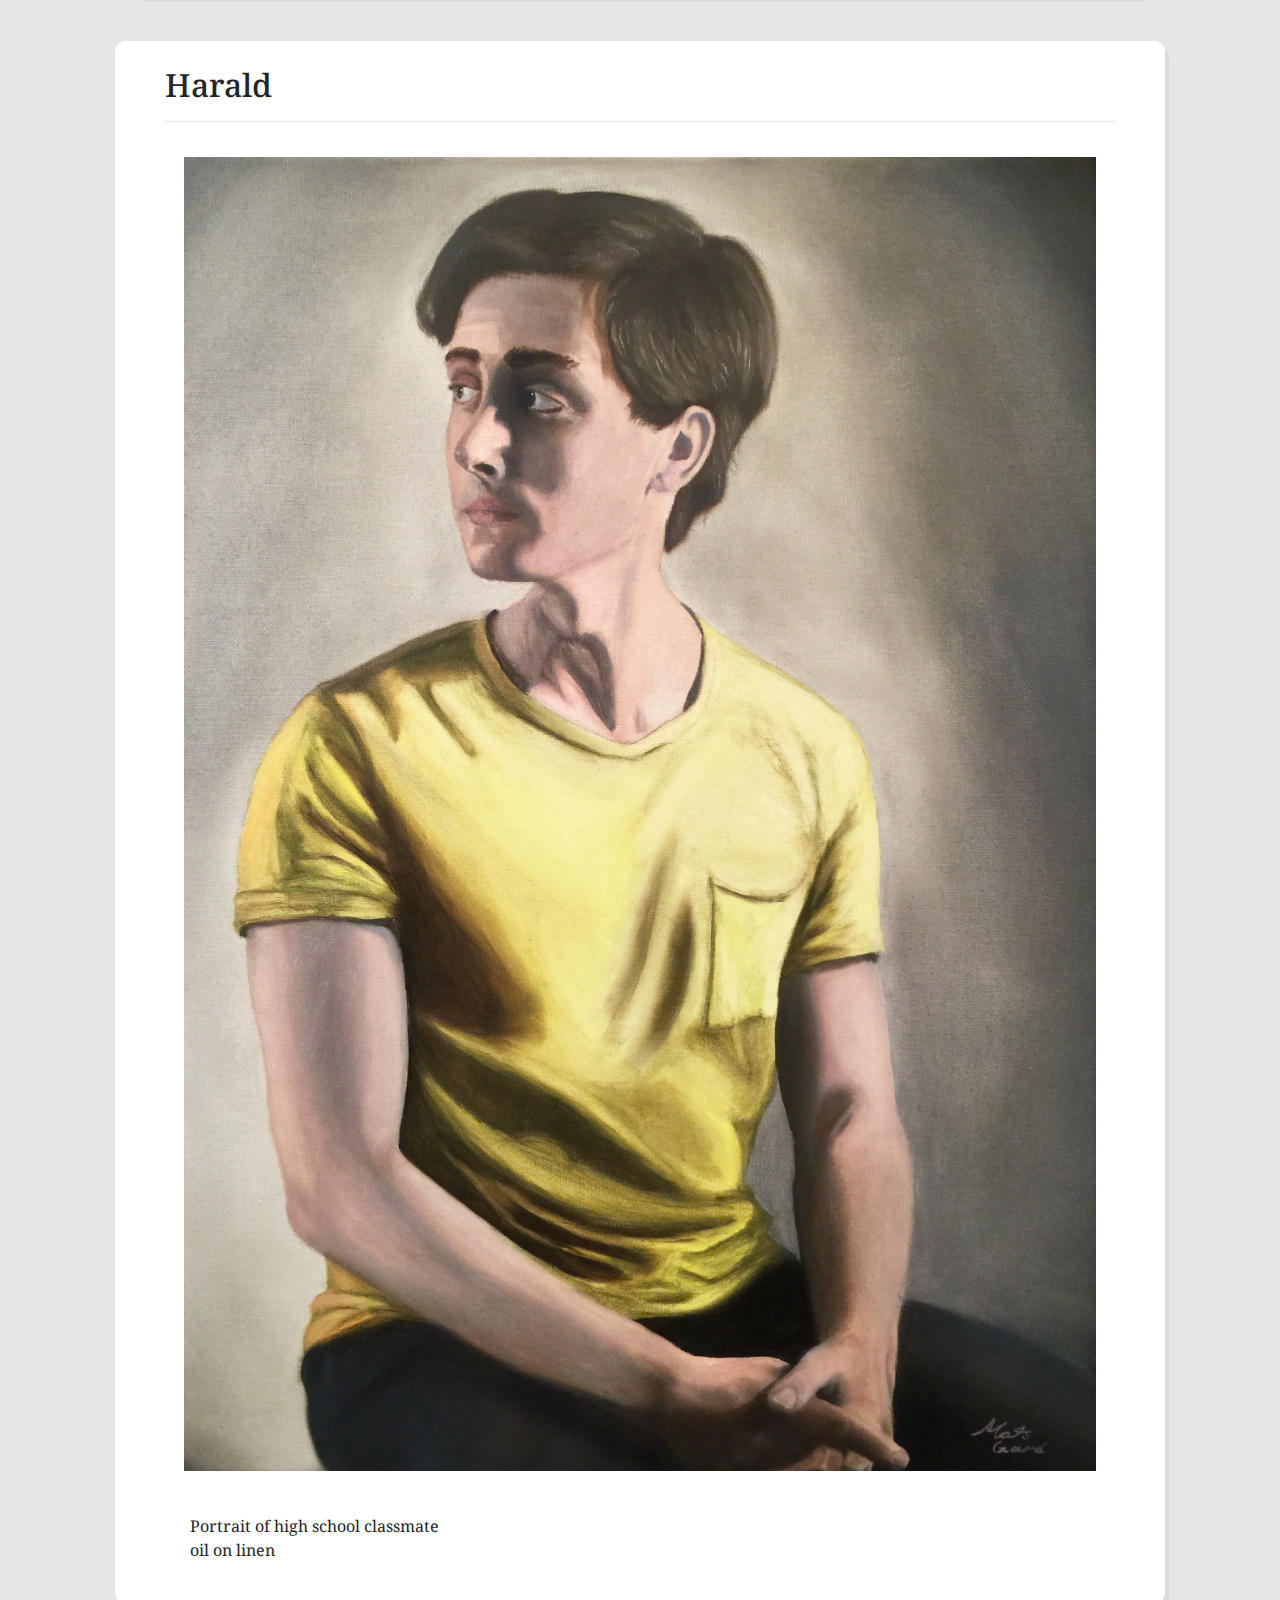
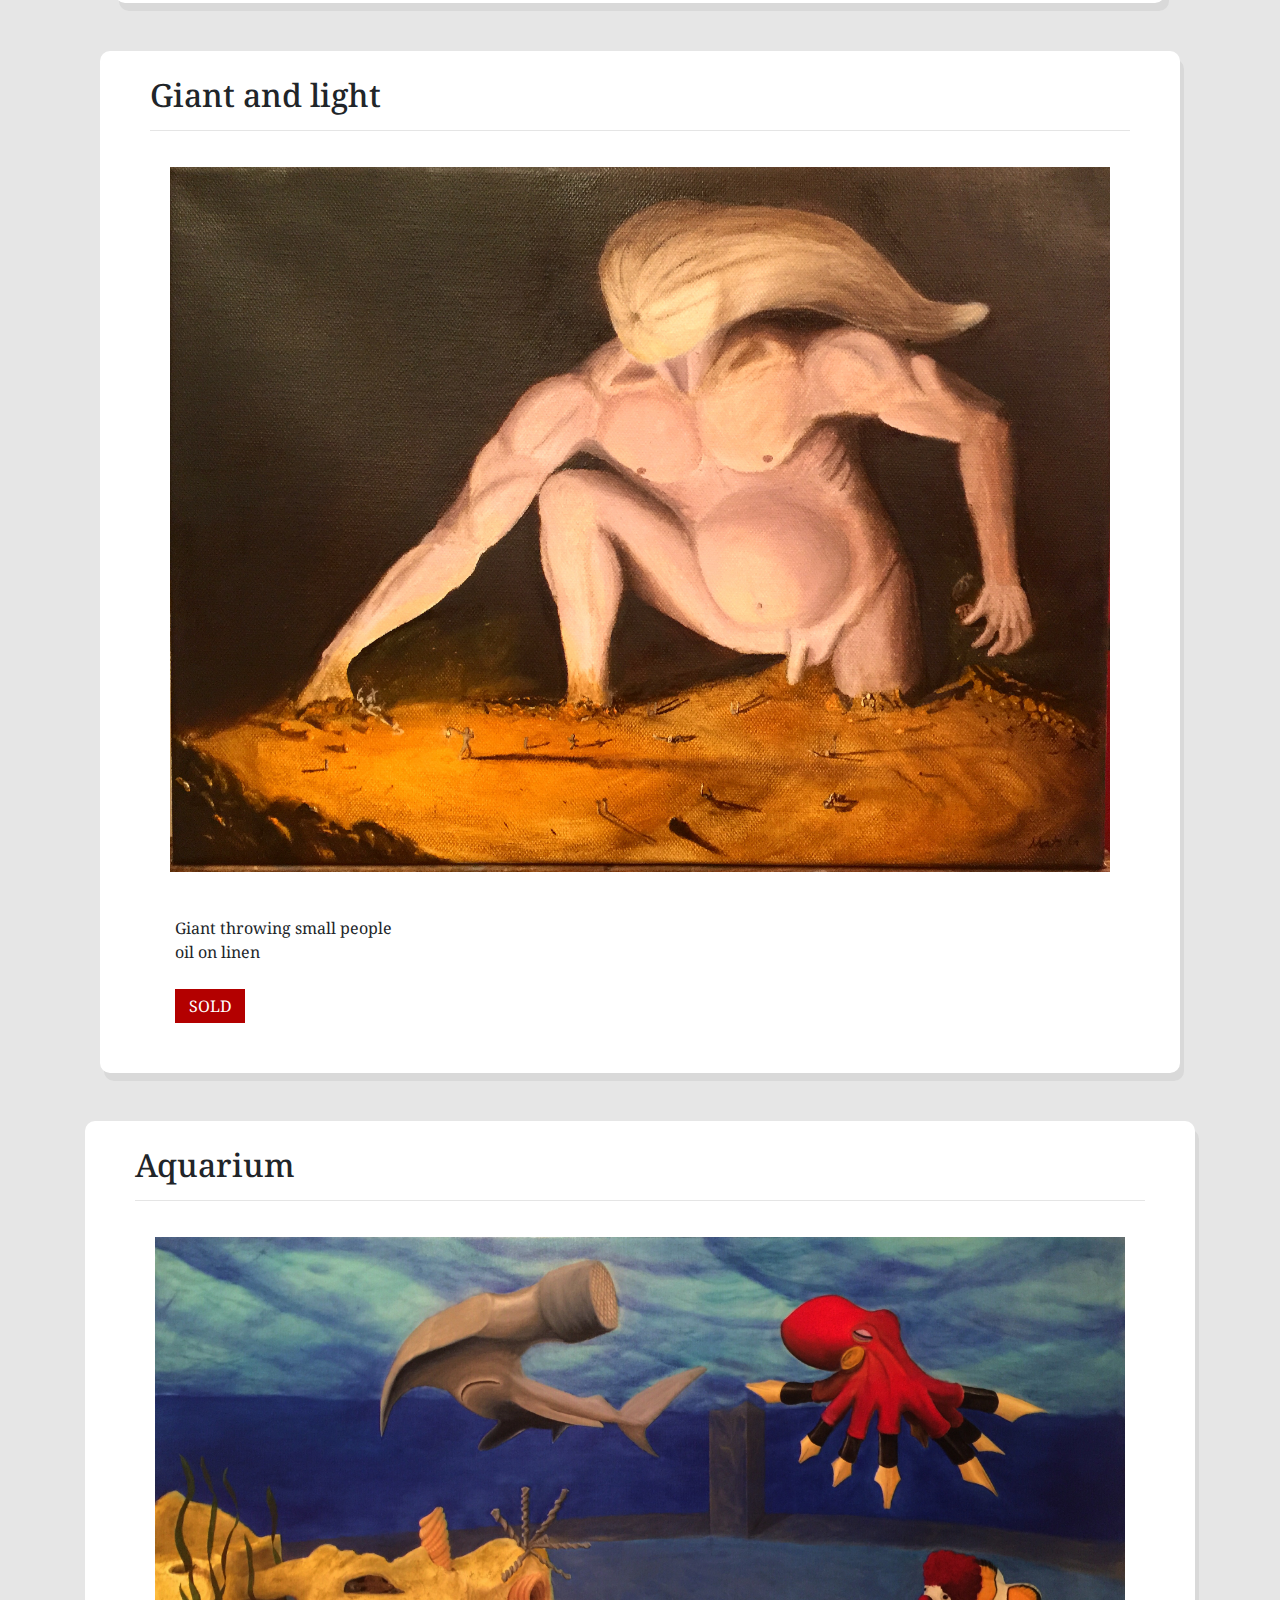
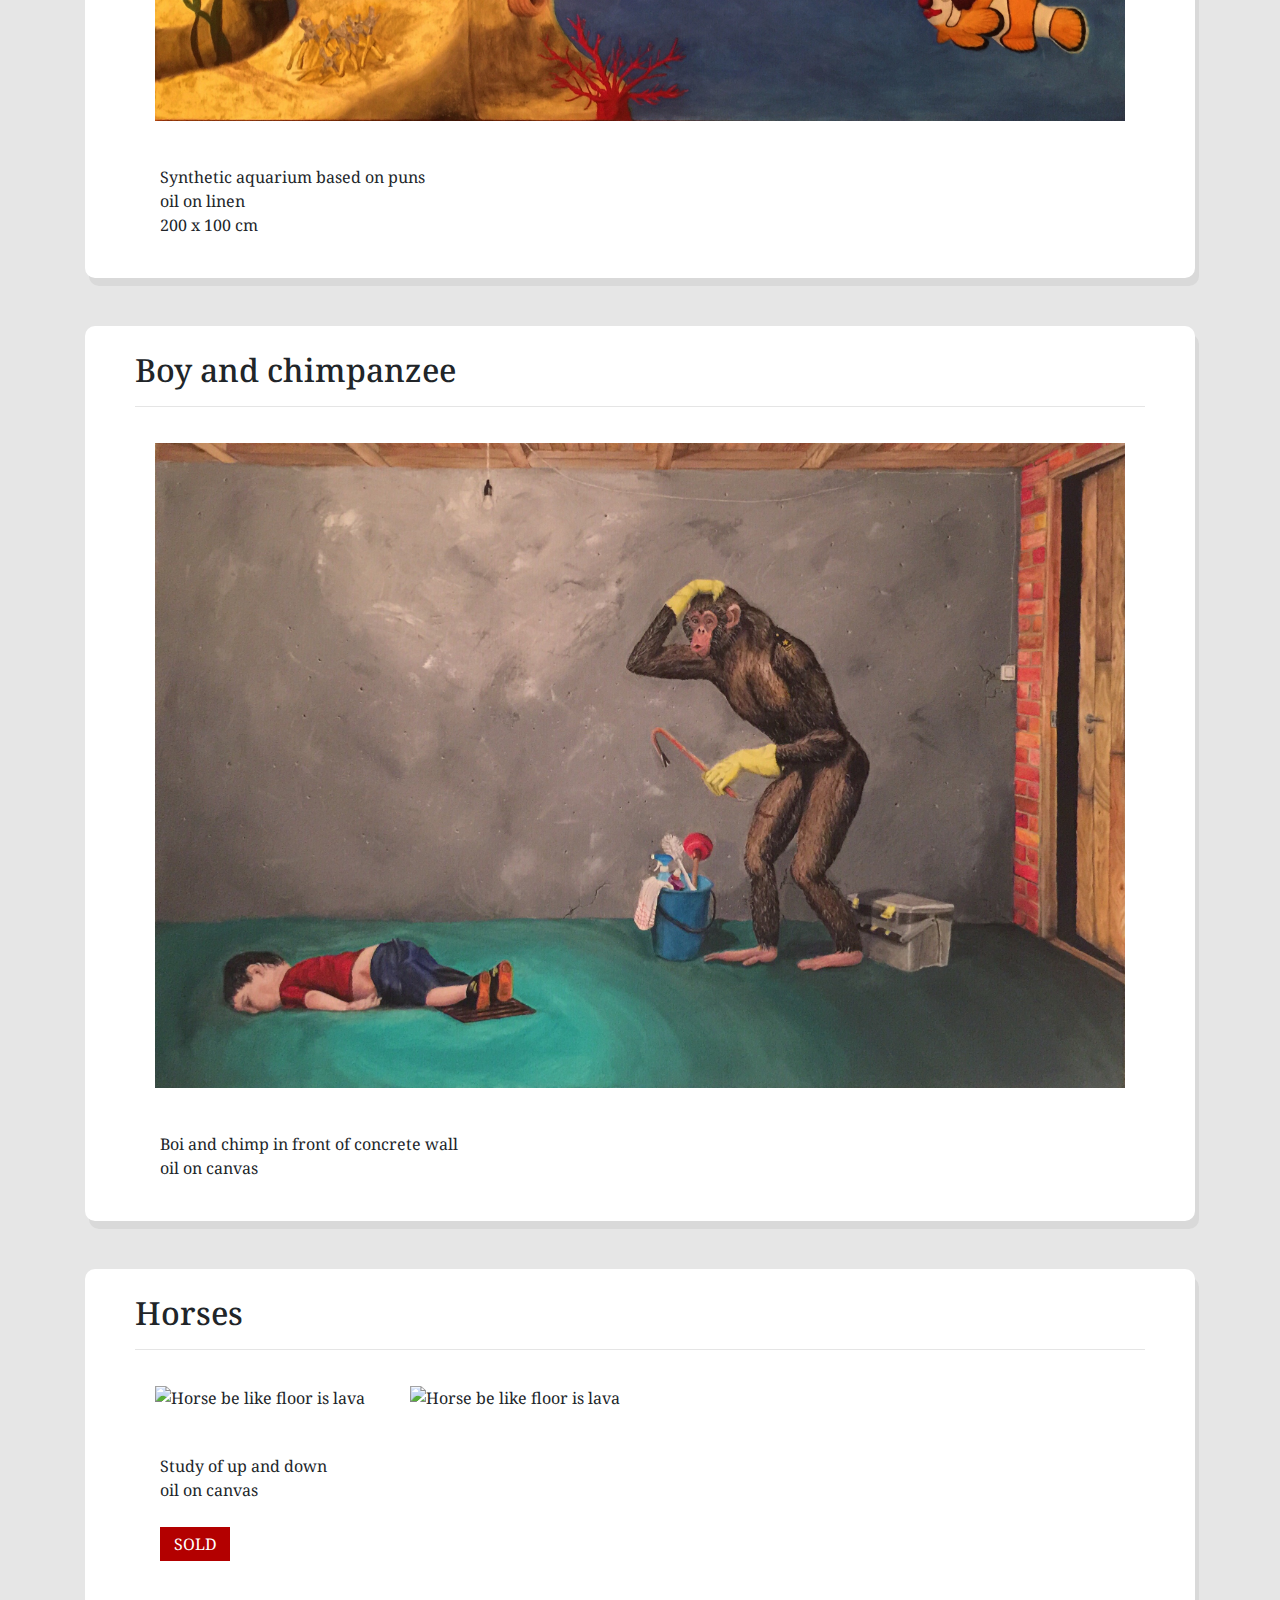
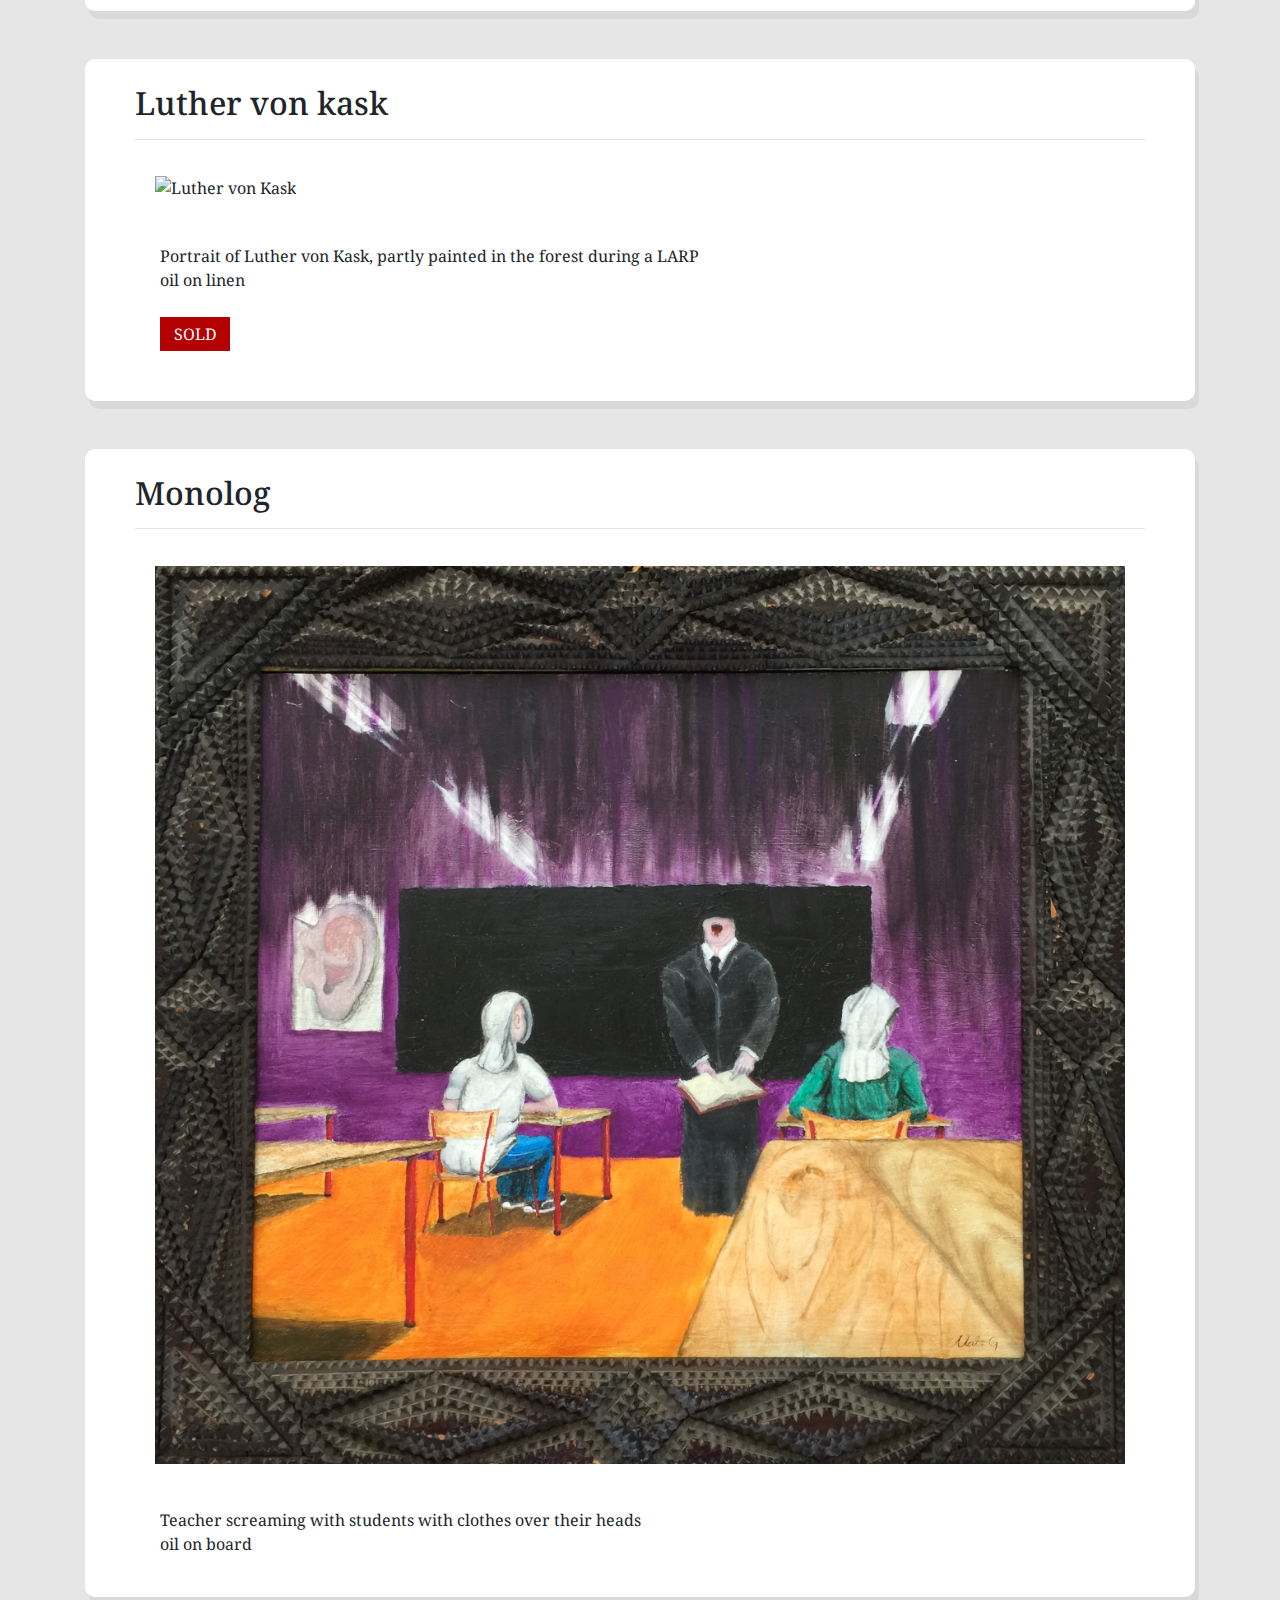
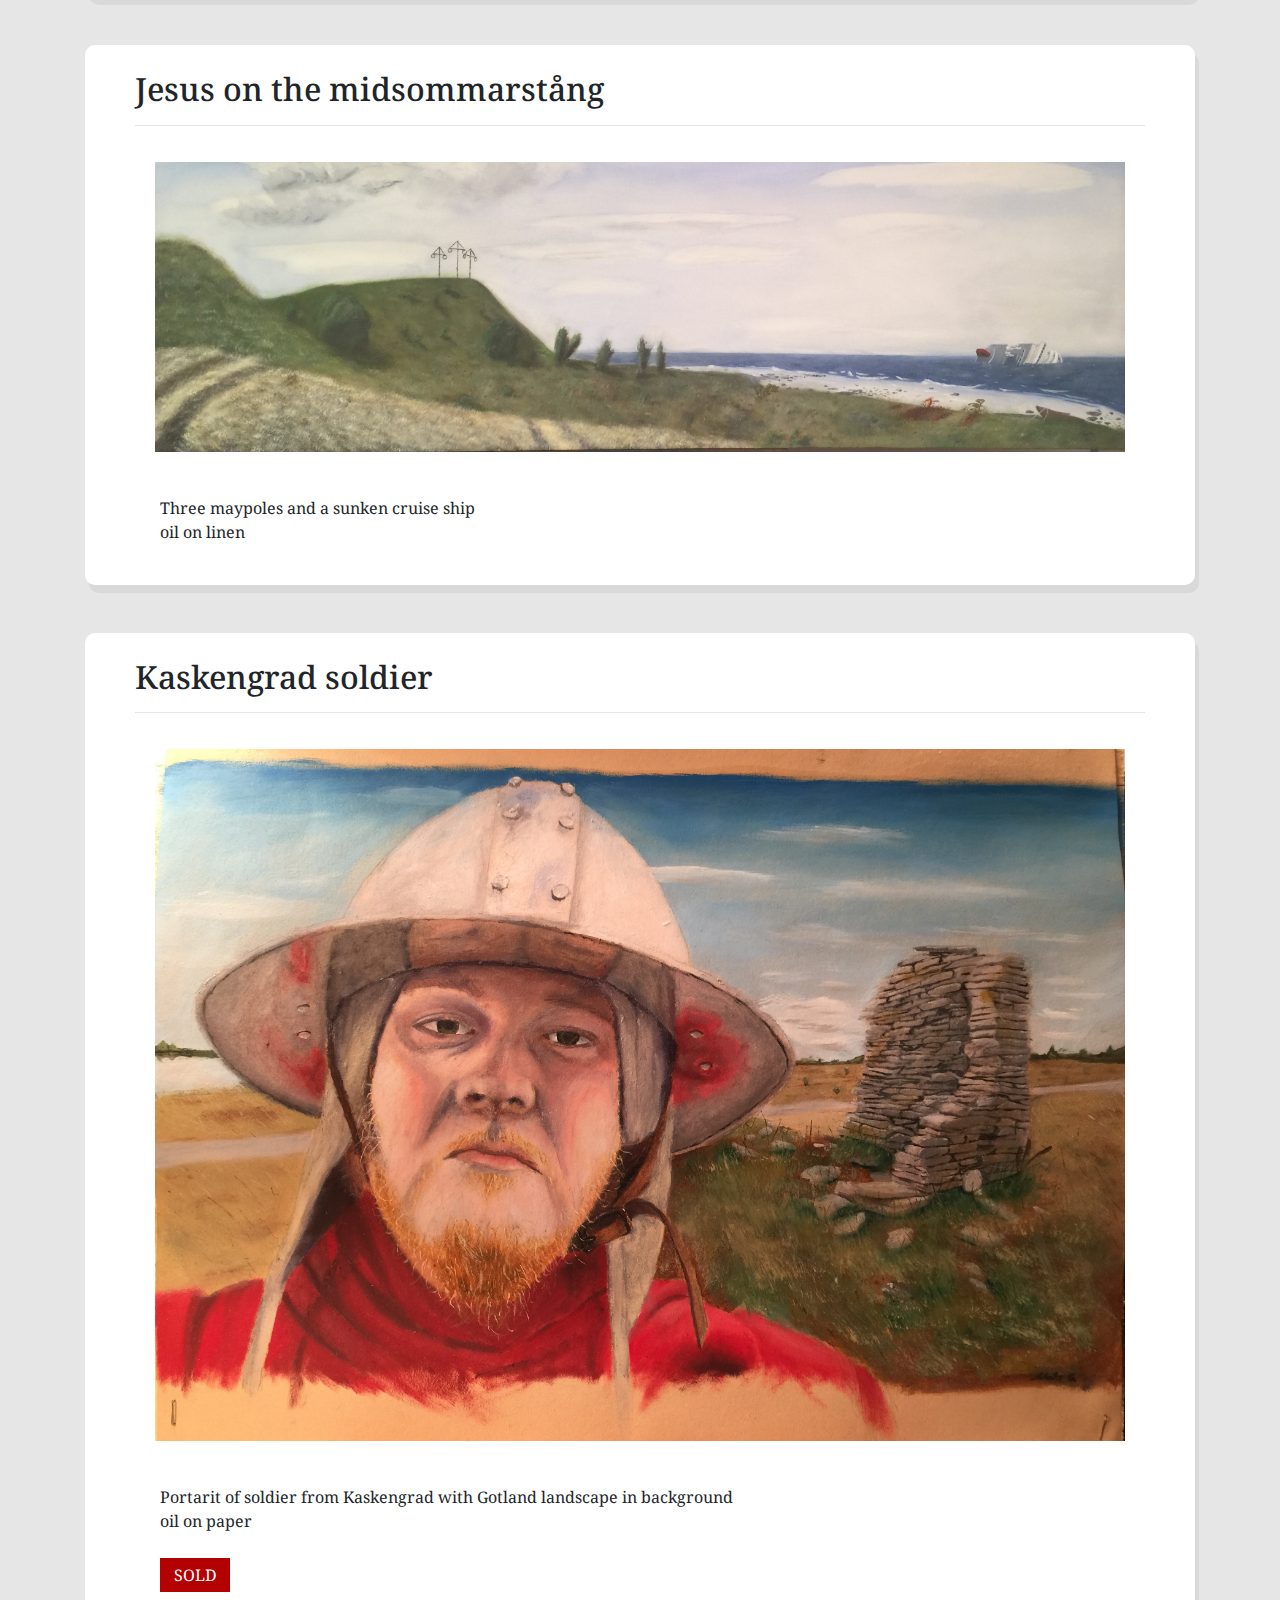
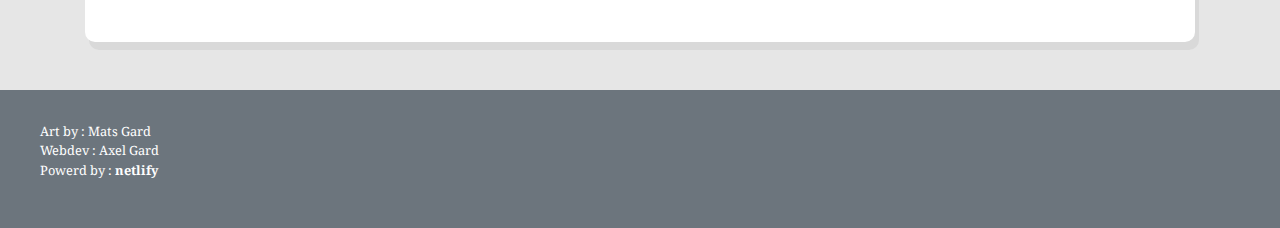
==== commit 791e5a0b: "Update gallery.html" ====
--- a/gallery.html
+++ b/gallery.html
@@ -28,7 +28,7 @@
           <img src="img/gallery/8yvilghuv.jpg" alt="secure" class="gallery_img">
           <br>
           <div class="container">
-            <iframe width="100%" height="369" src="https://www.youtube.com/embed/7LhO2mtckSU" frameborder="0" allow="accelerometer; autoplay; encrypted-media; gyroscope; picture-in-picture" allowfullscreen></iframe>
+            <iframe width="100%" height="387" src="https://www.youtube.com/embed/7LhO2mtckSU" frameborder="0" allow="accelerometer; autoplay; encrypted-media; gyroscope; picture-in-picture" allowfullscreen></iframe>
           </div>
           <br>
           <p>Woman in bath <br> oil on linen</p>
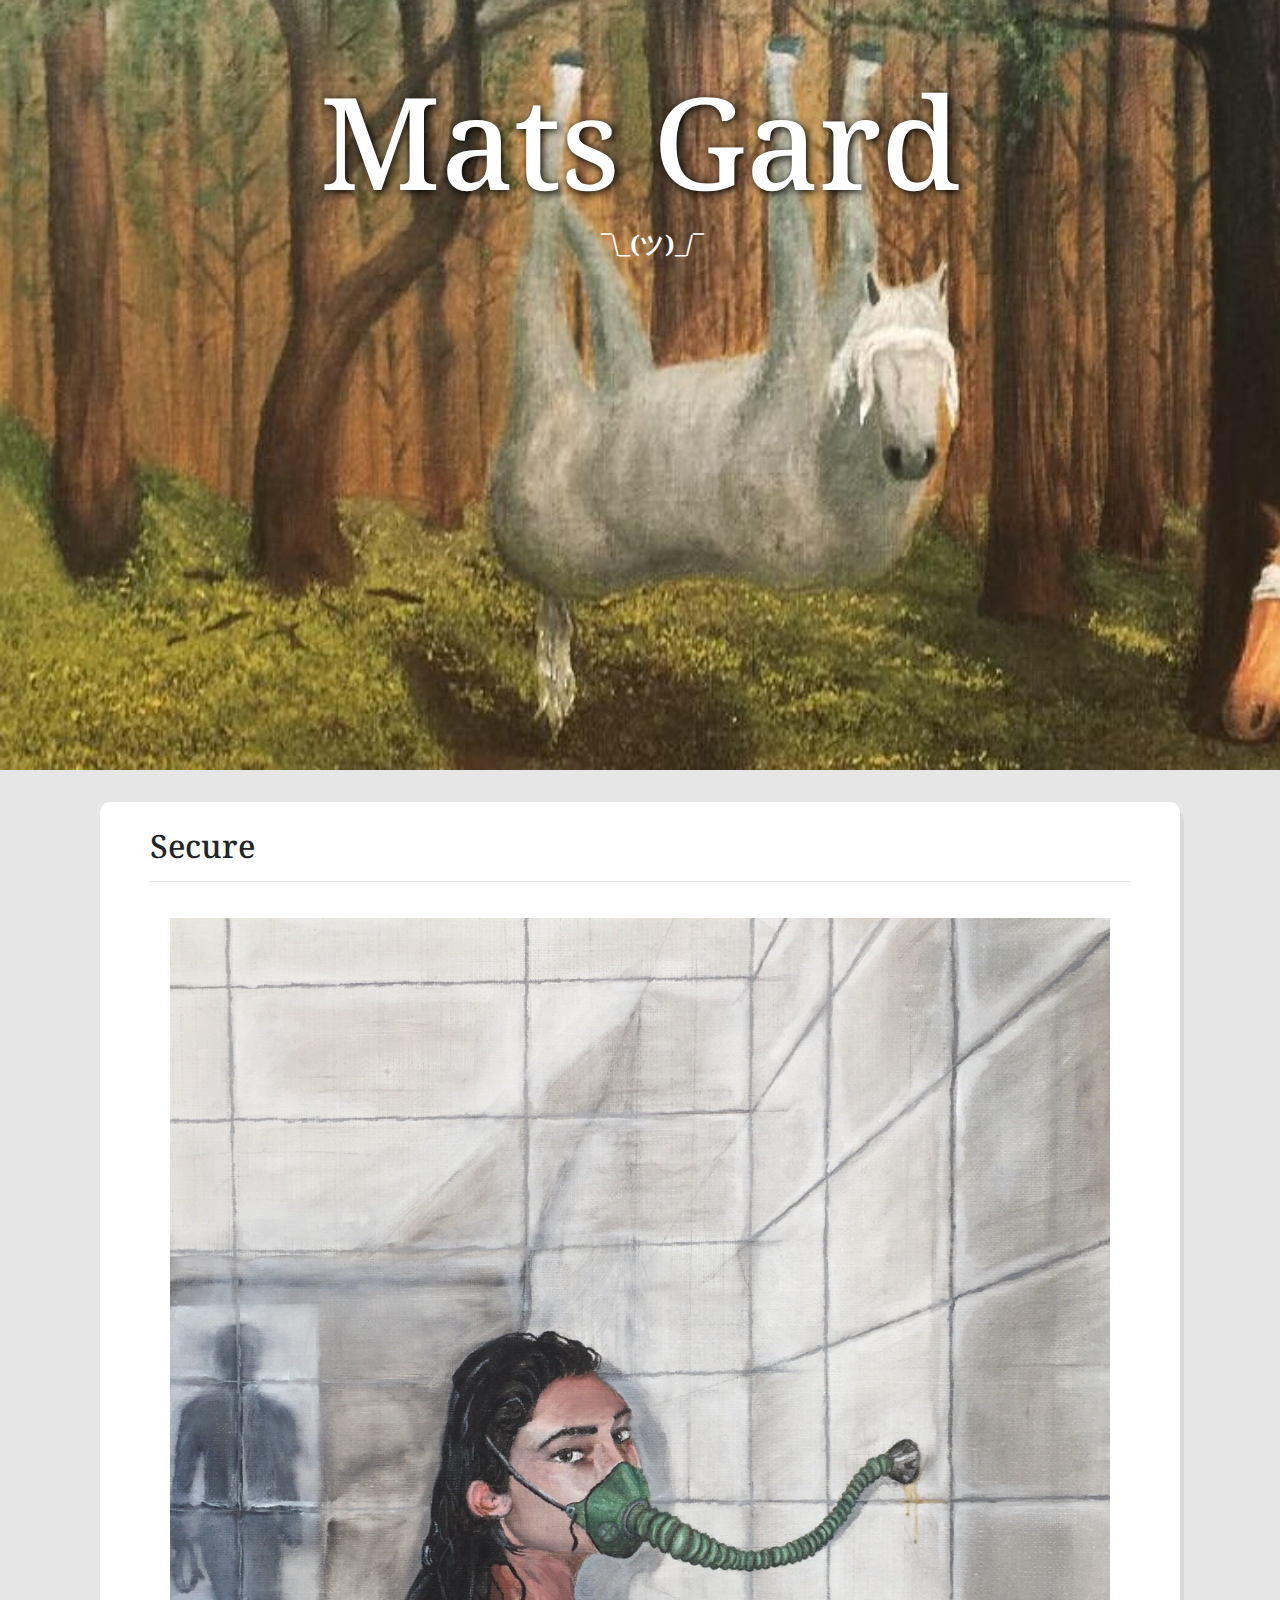
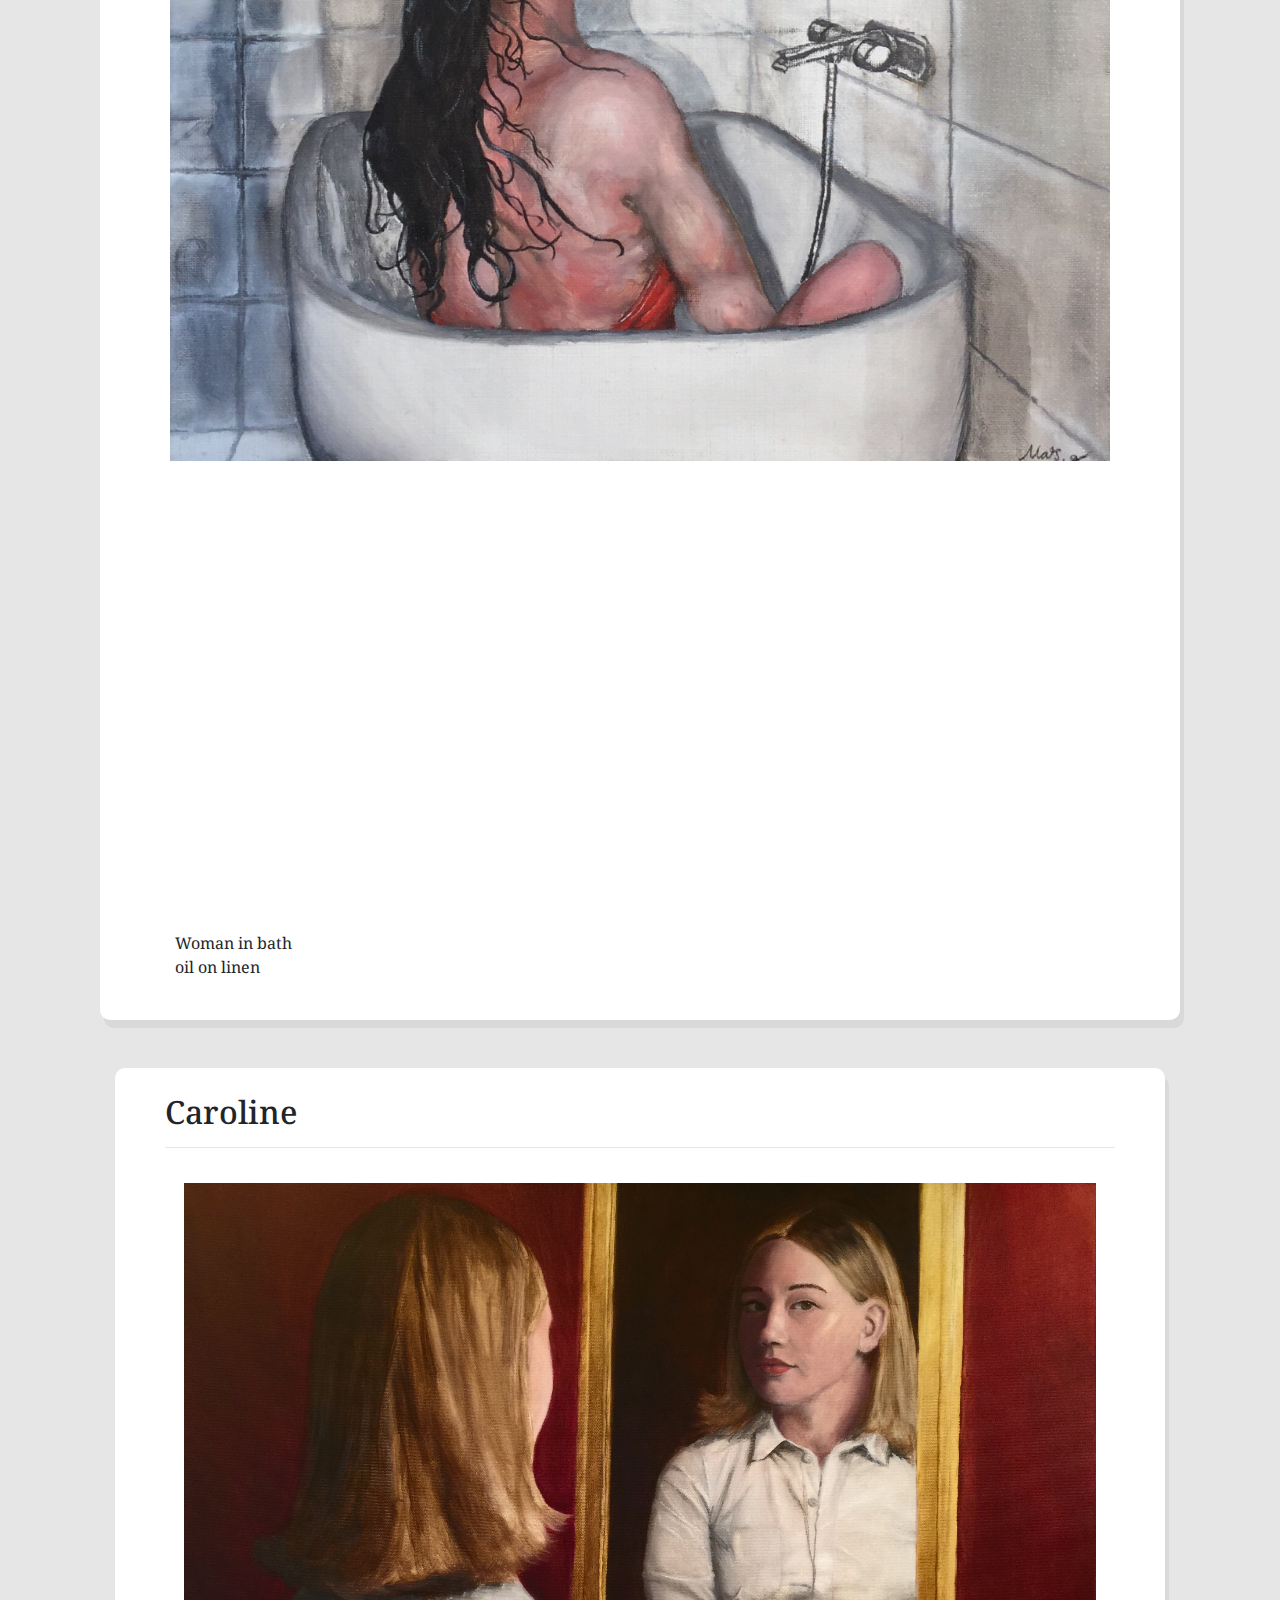
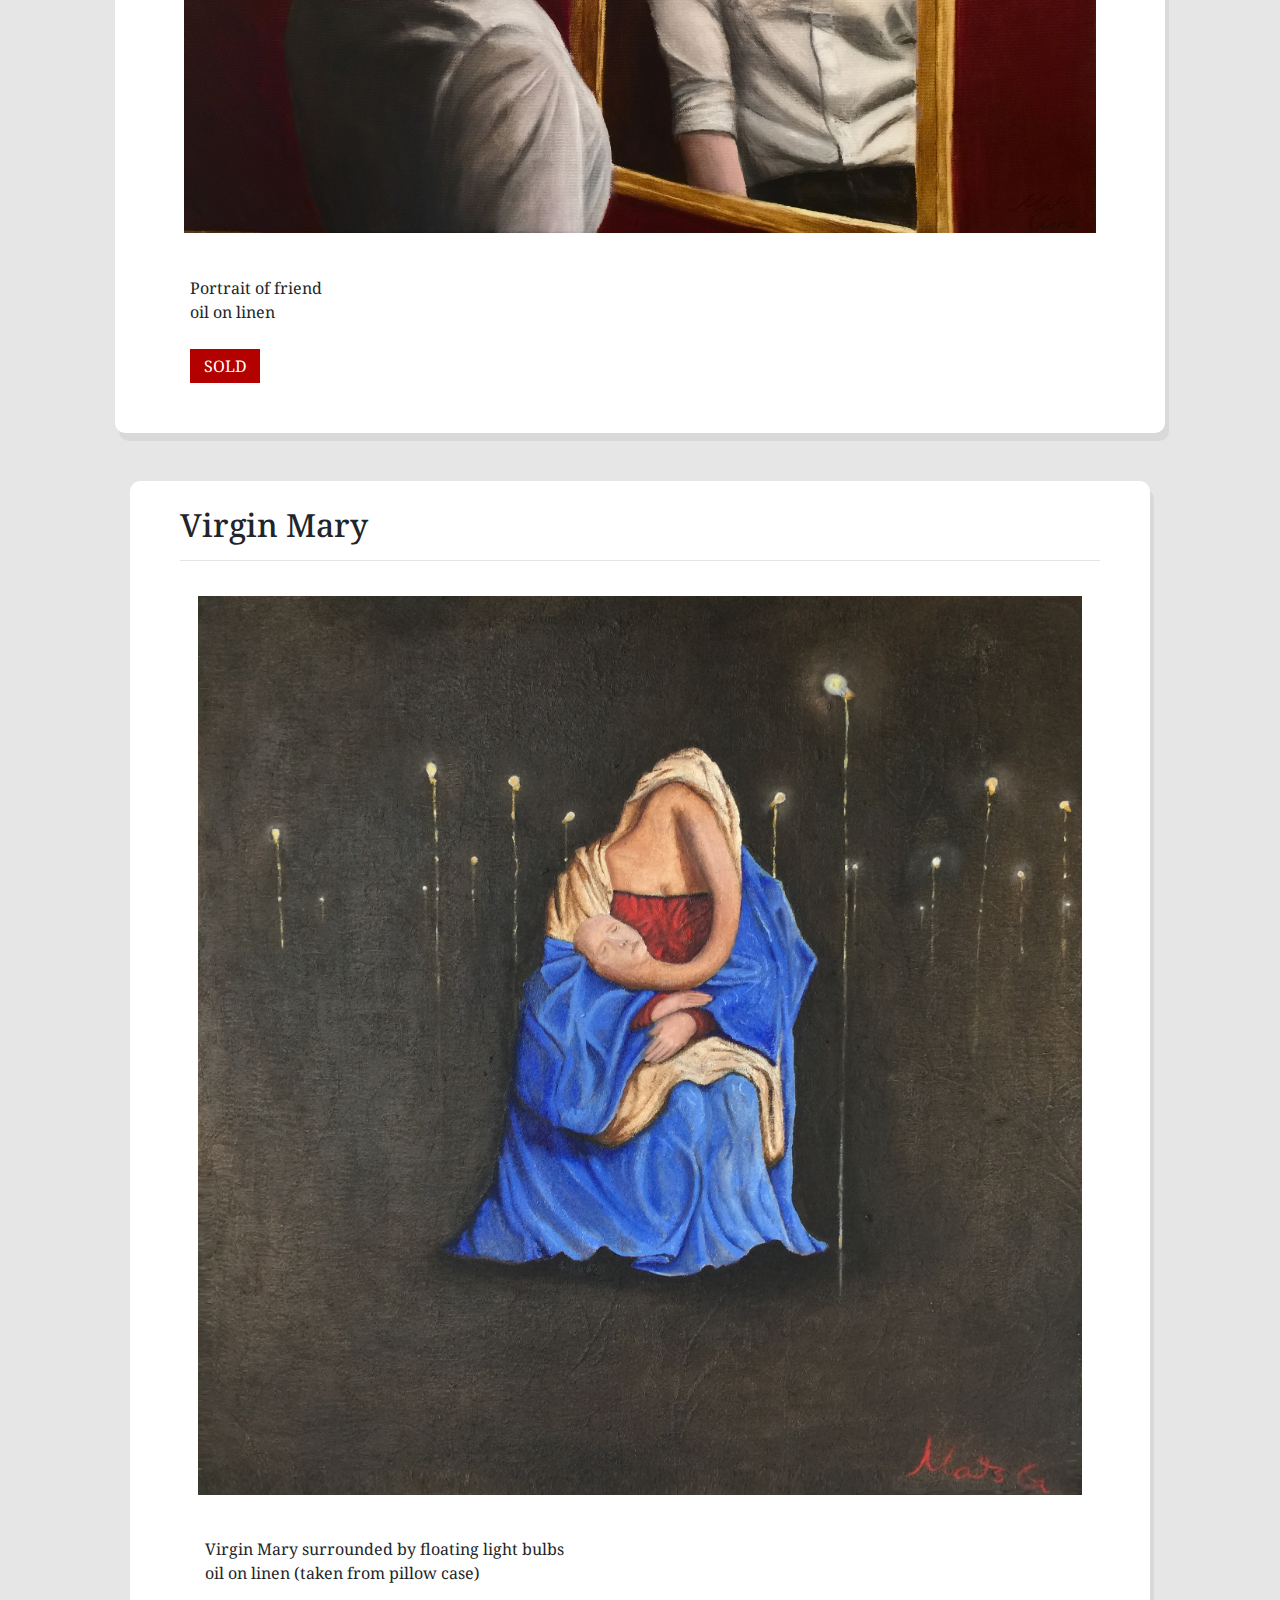
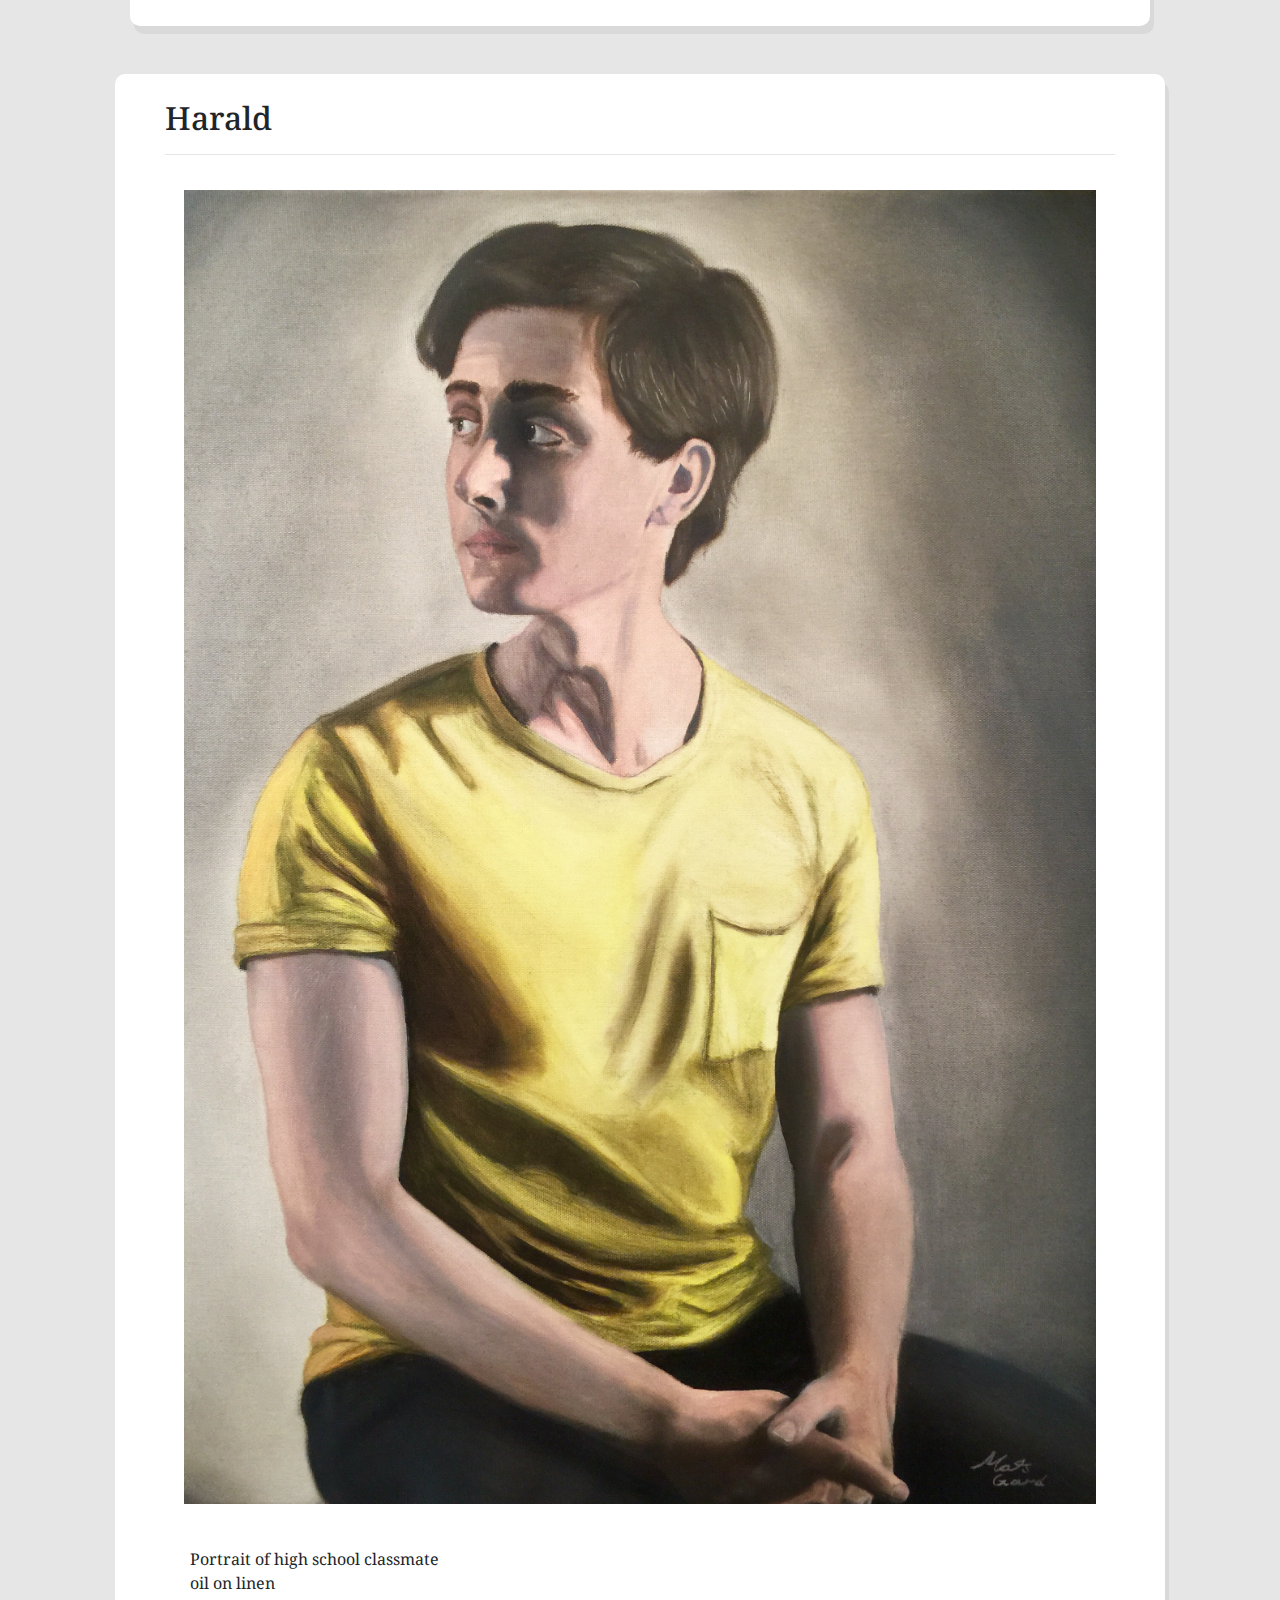
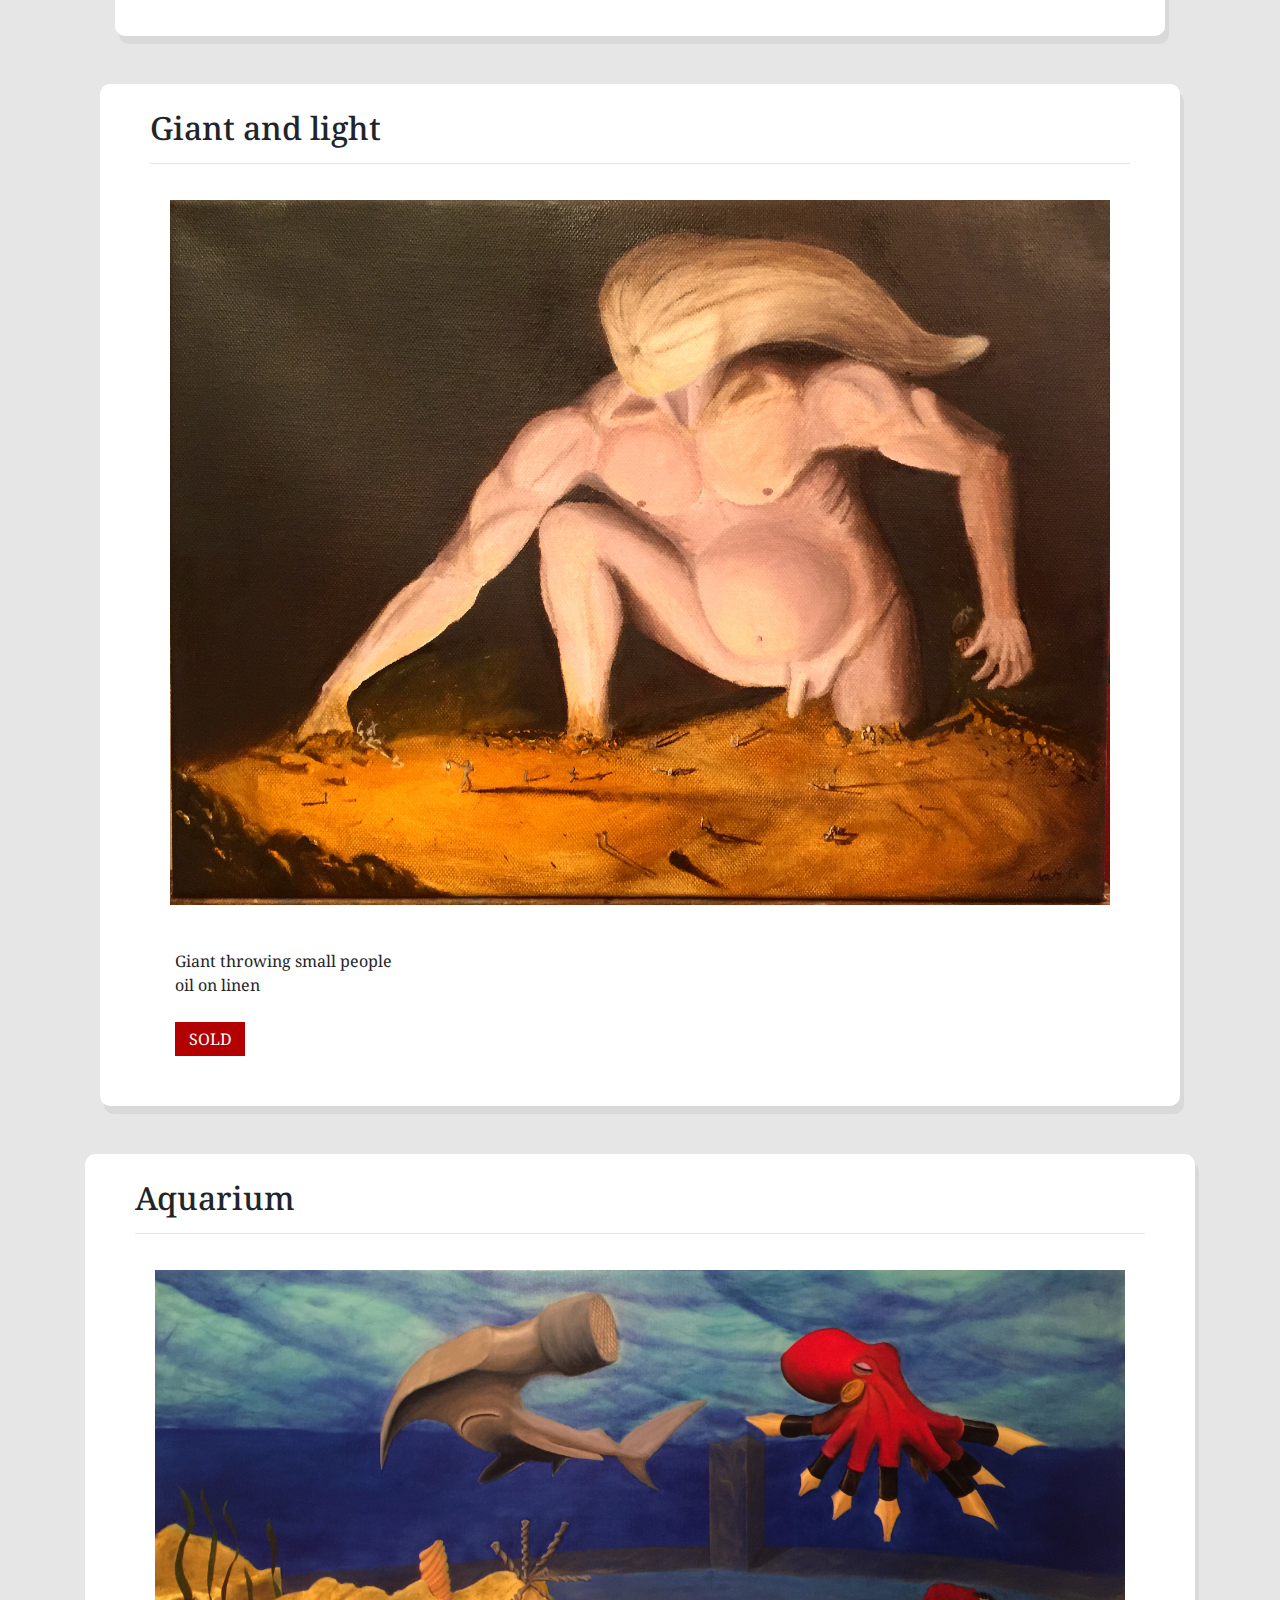
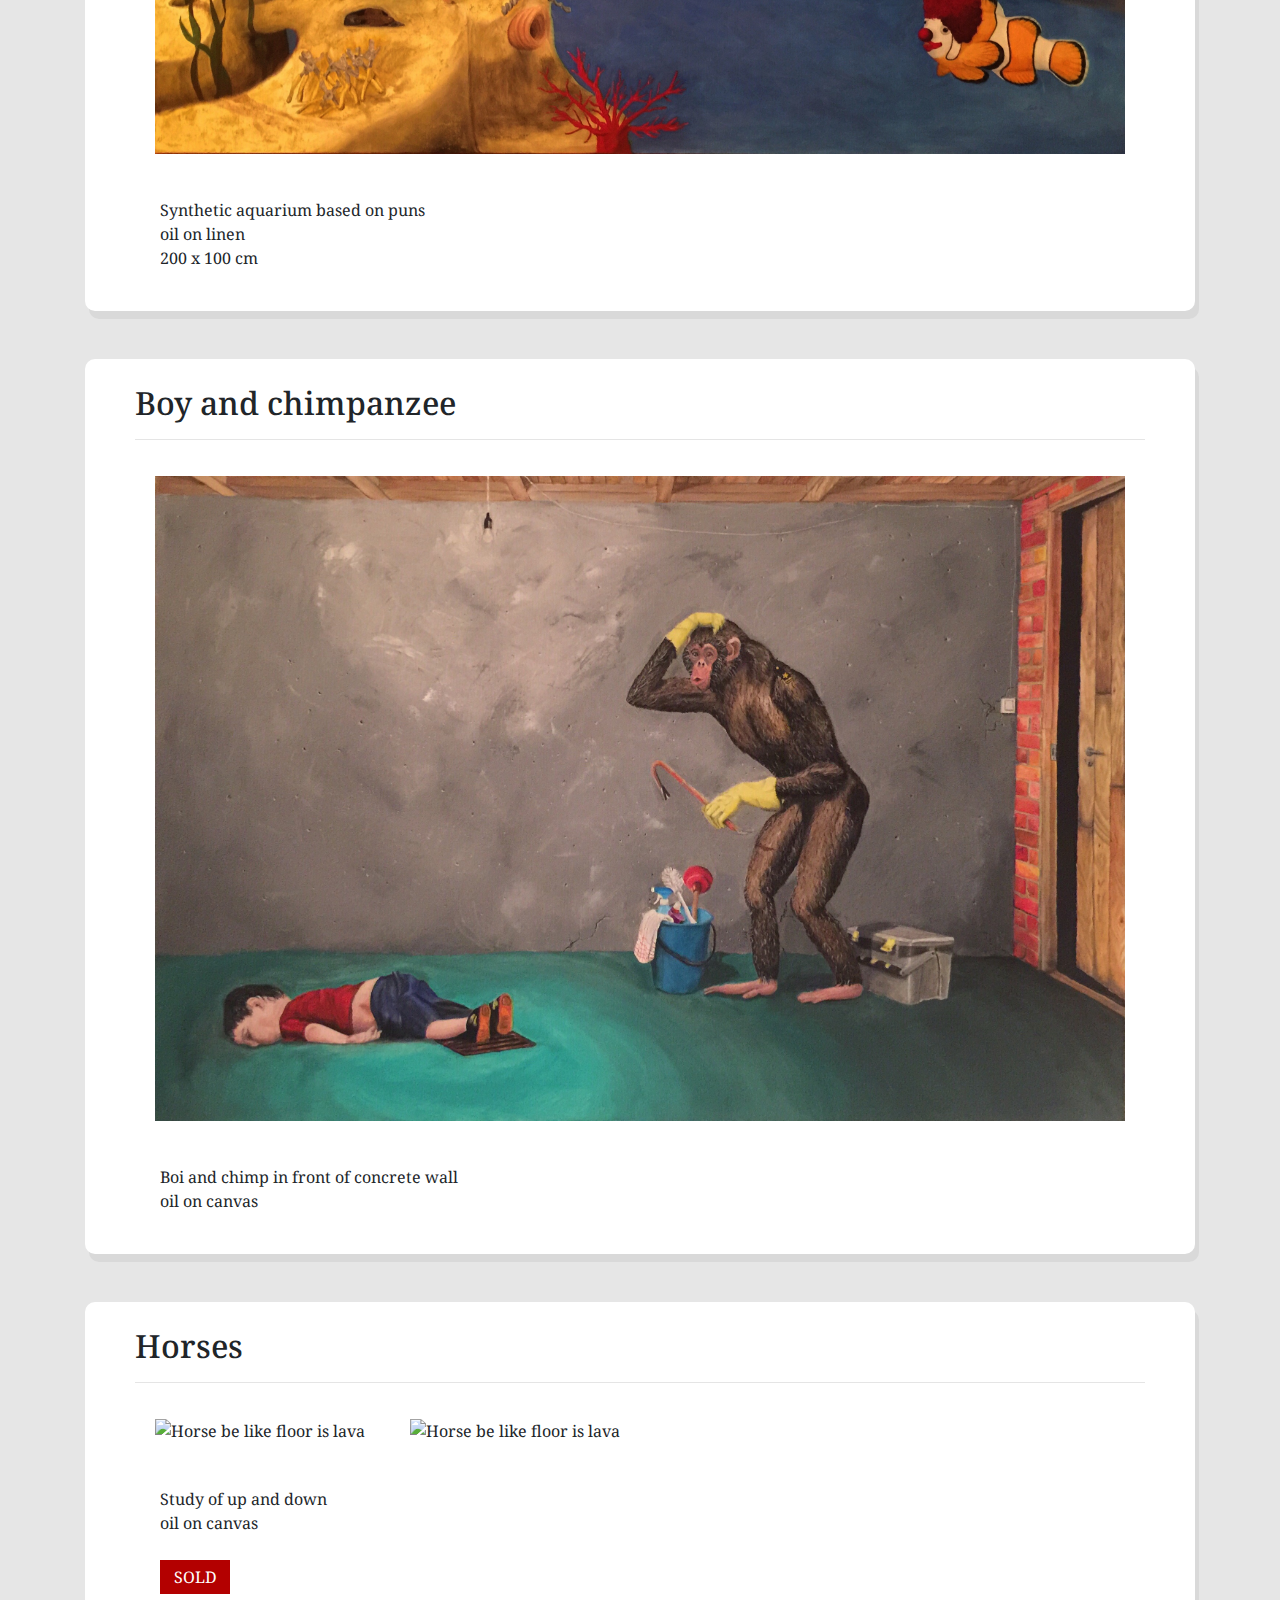
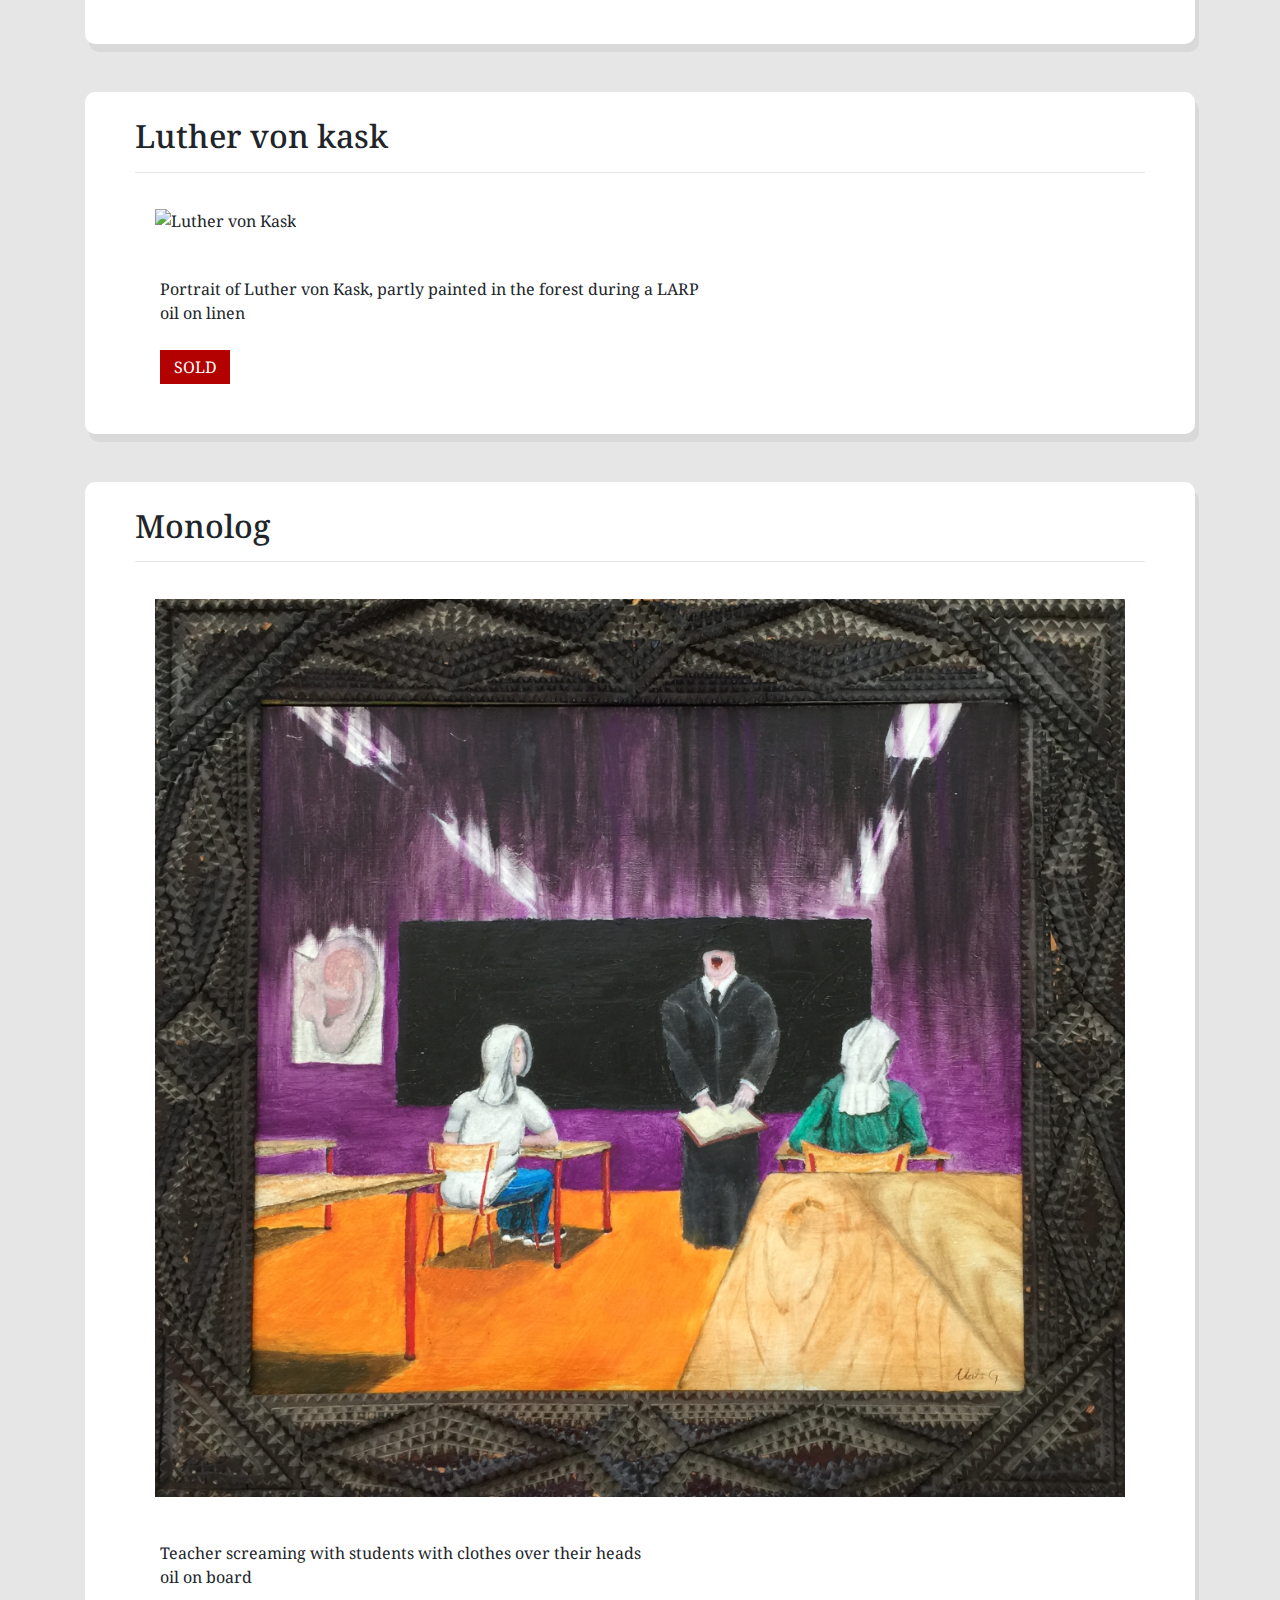
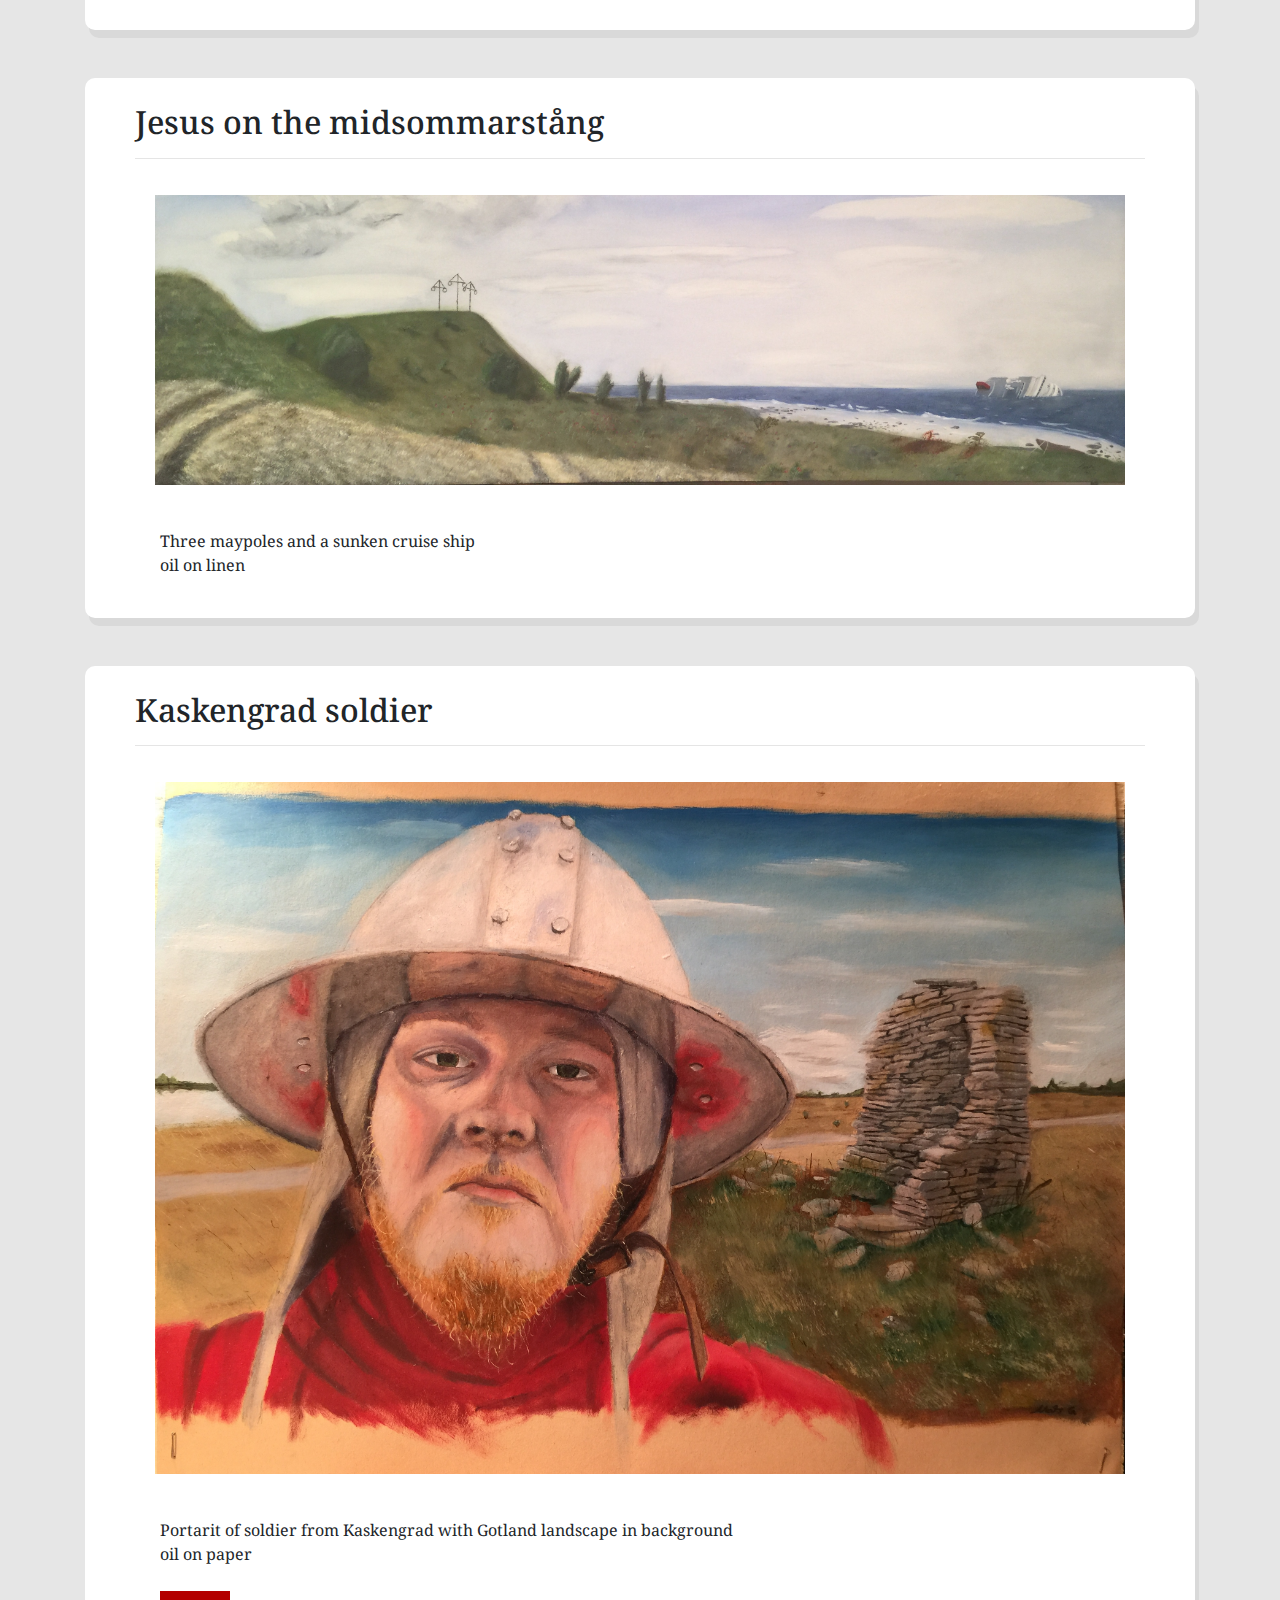
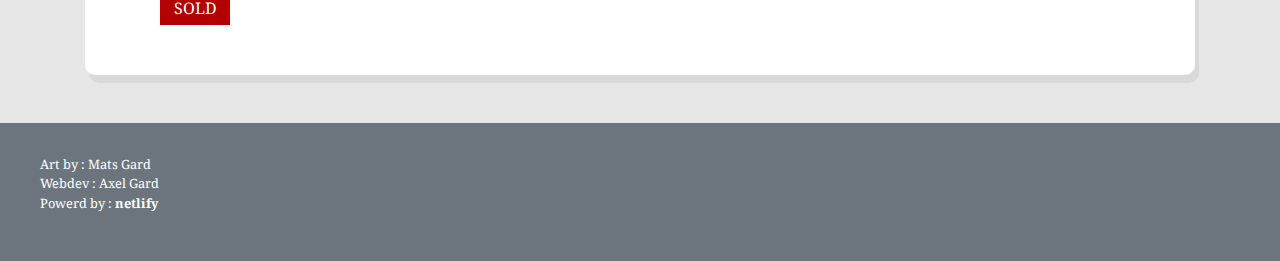
==== commit b2475239: "Update gallery.html" ====
--- a/gallery.html
+++ b/gallery.html
@@ -28,7 +28,7 @@
           <img src="img/gallery/8yvilghuv.jpg" alt="secure" class="gallery_img">
           <br>
           <div class="container">
-            <iframe width="100%" height="387" src="https://www.youtube.com/embed/7LhO2mtckSU" frameborder="0" allow="accelerometer; autoplay; encrypted-media; gyroscope; picture-in-picture" allowfullscreen></iframe>
+            <iframe width="100%" height="420" src="https://www.youtube.com/embed/7LhO2mtckSU" frameborder="0" allow="accelerometer; autoplay; encrypted-media; gyroscope; picture-in-picture" allowfullscreen></iframe>
           </div>
           <br>
           <p>Woman in bath <br> oil on linen</p>
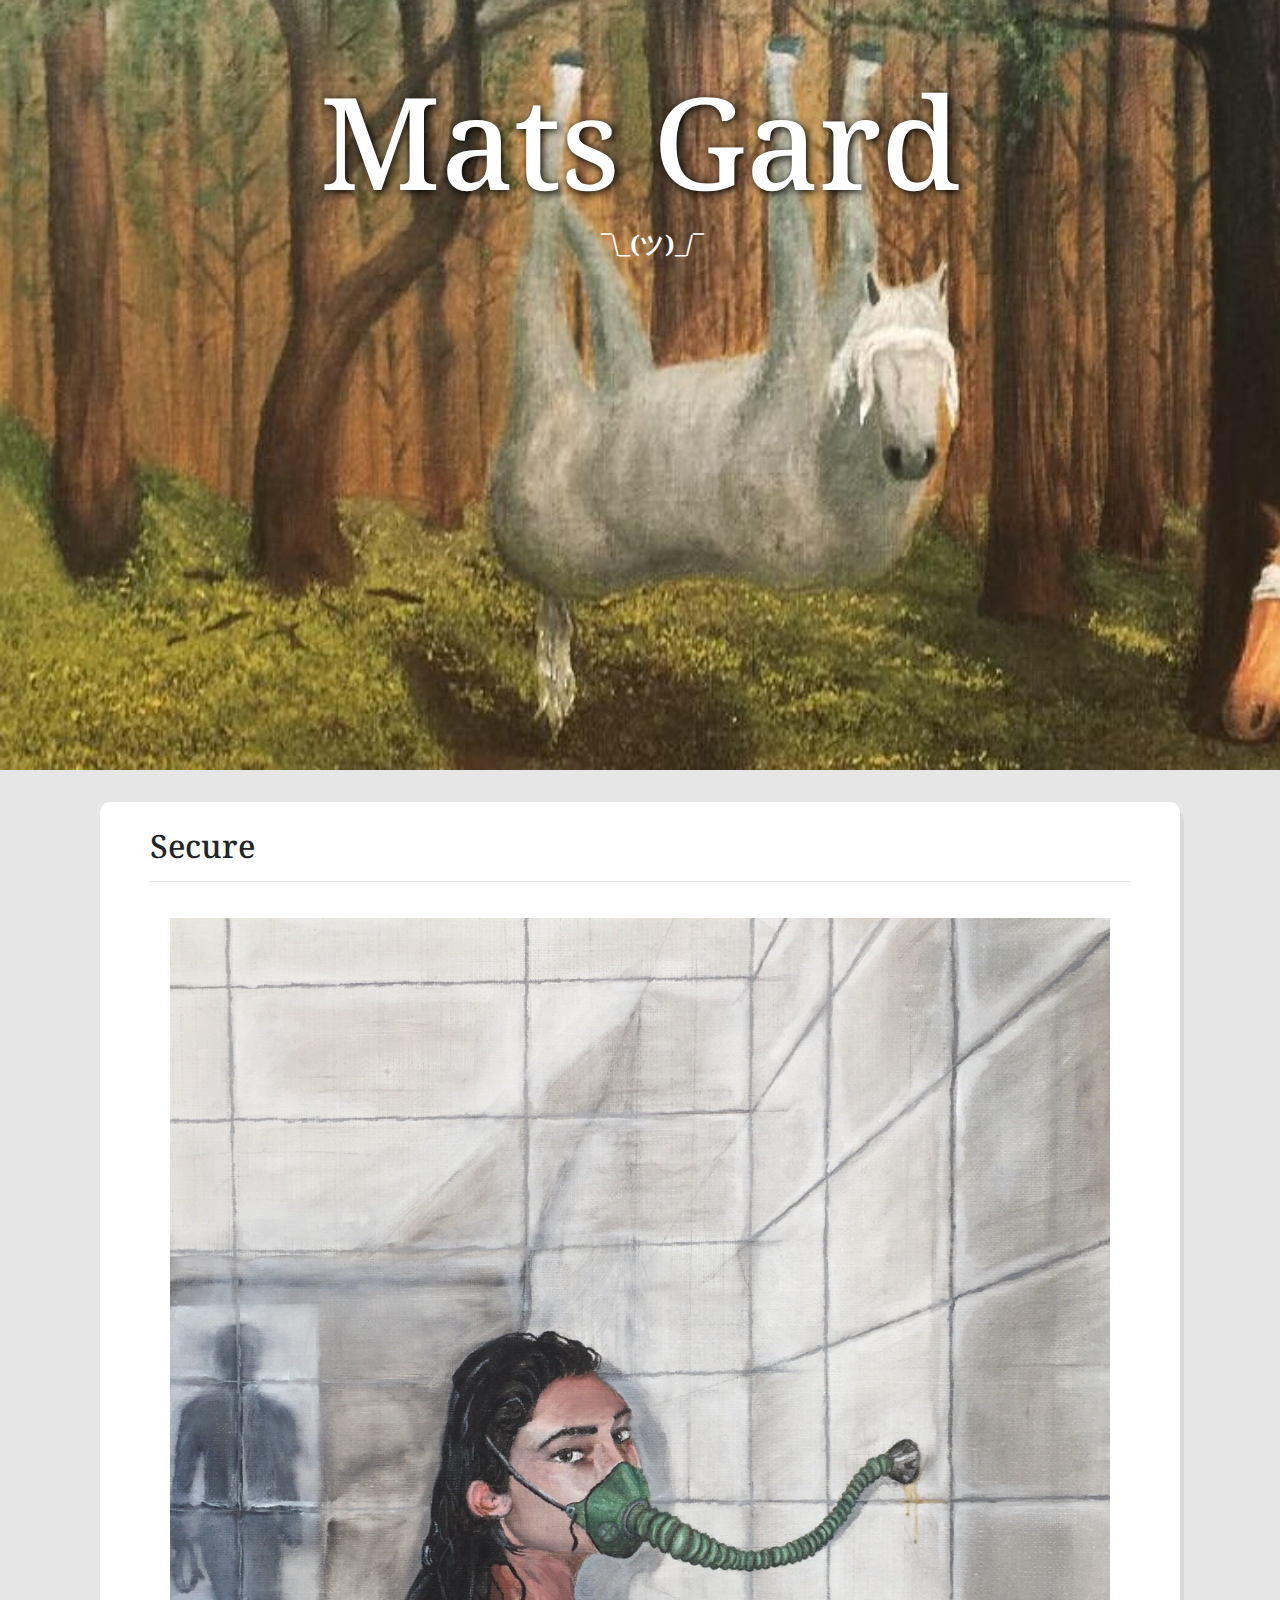
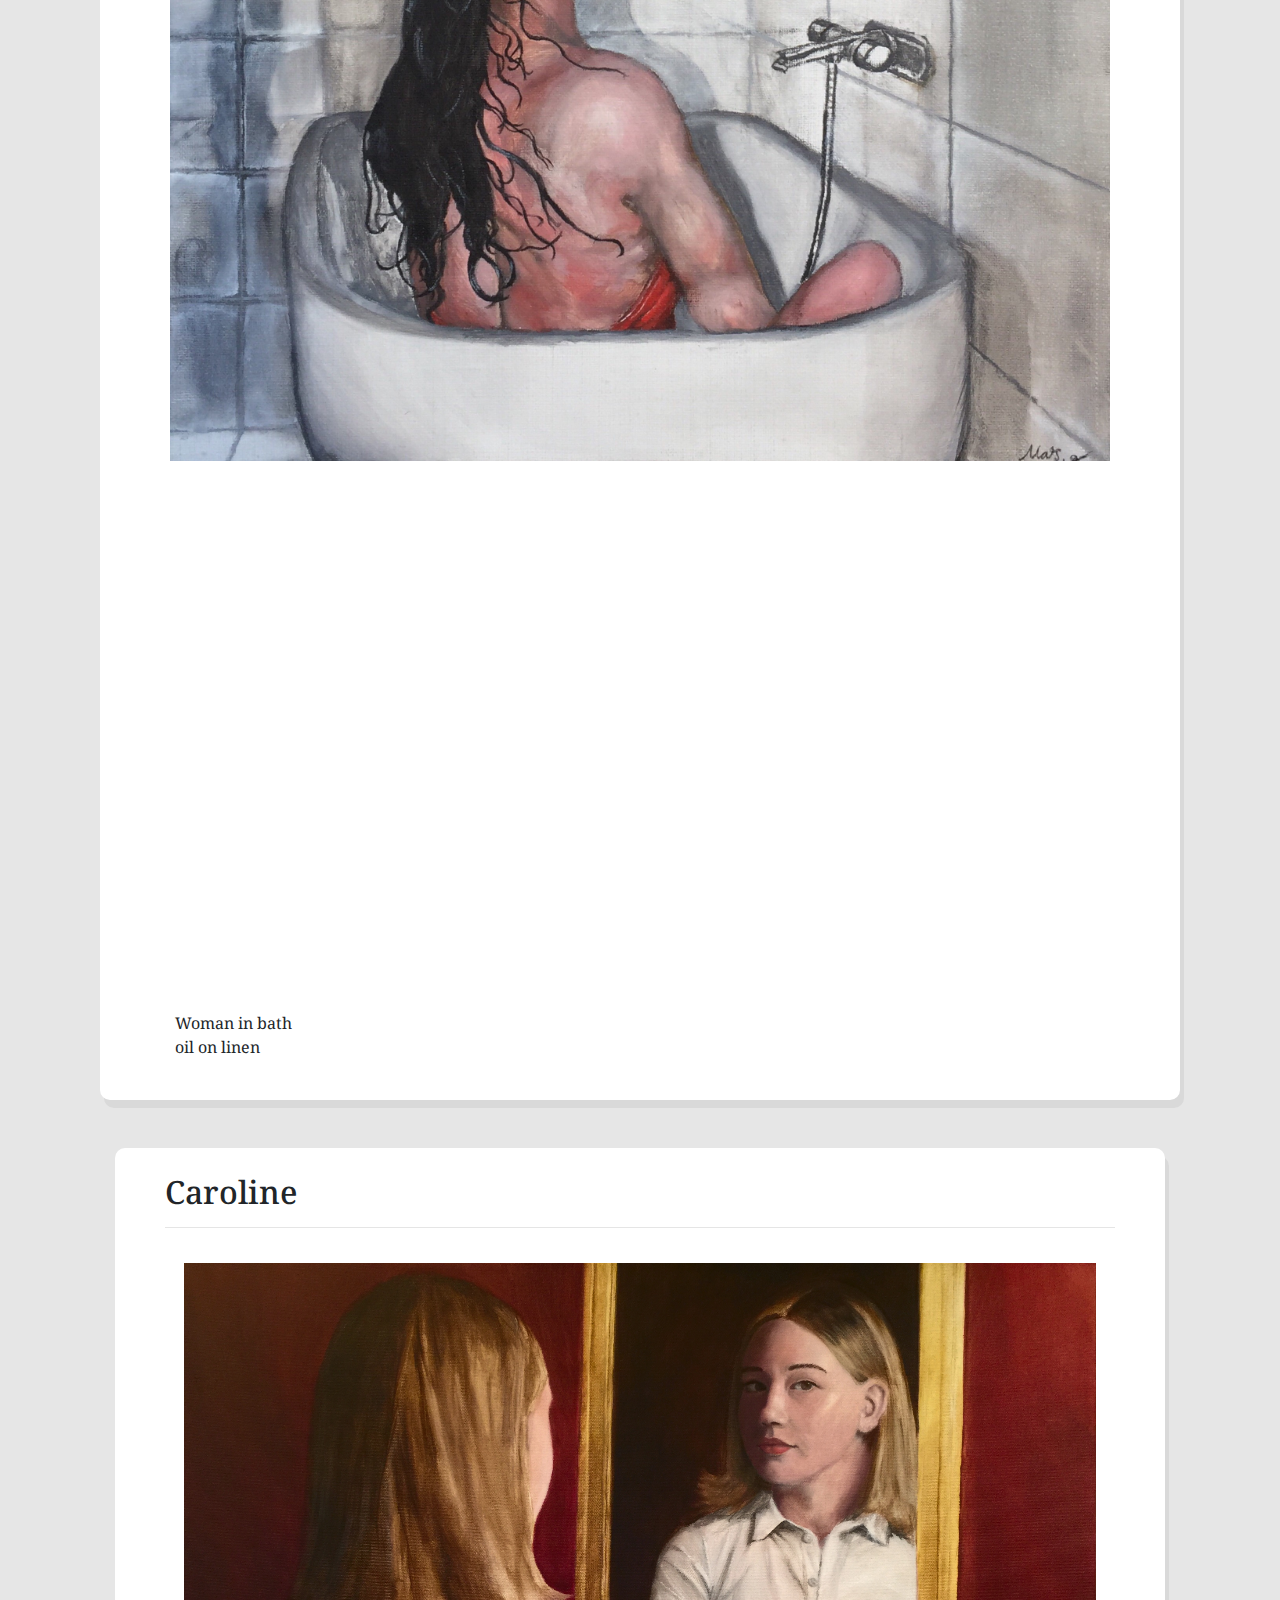
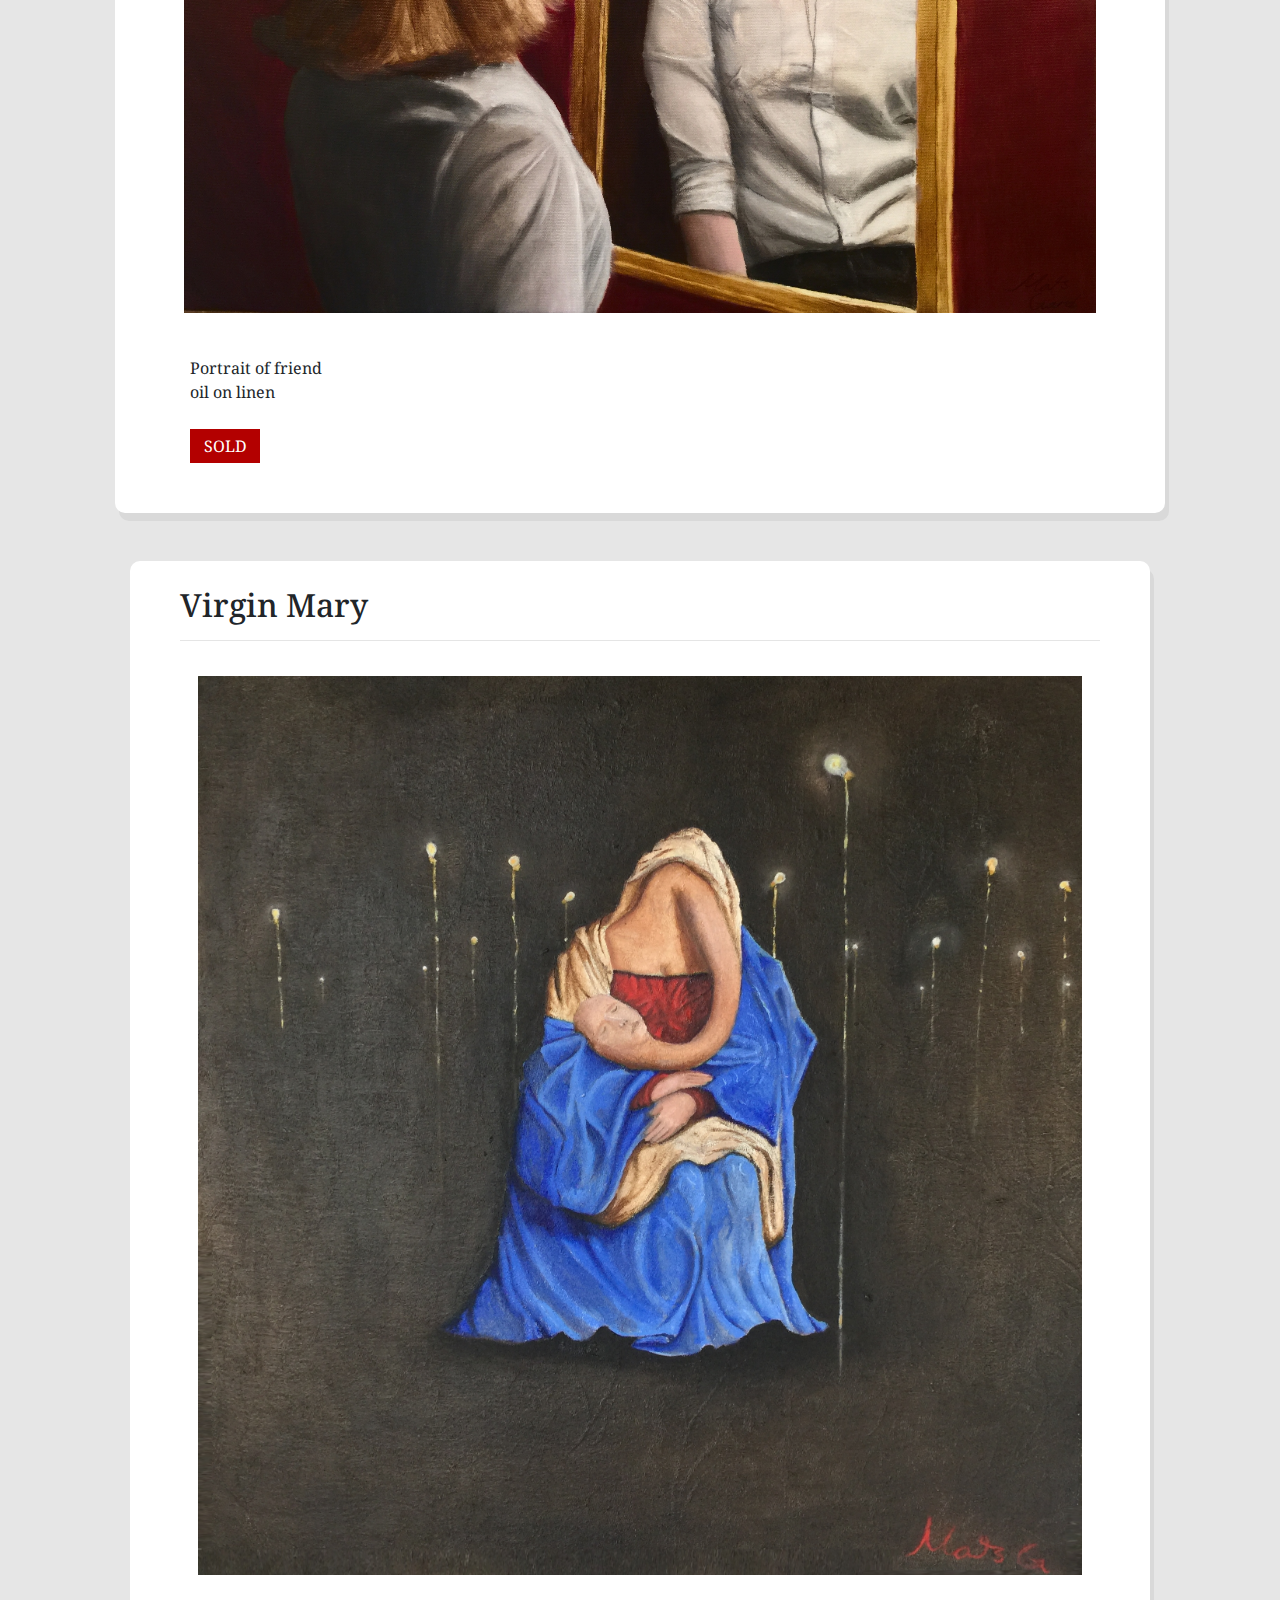
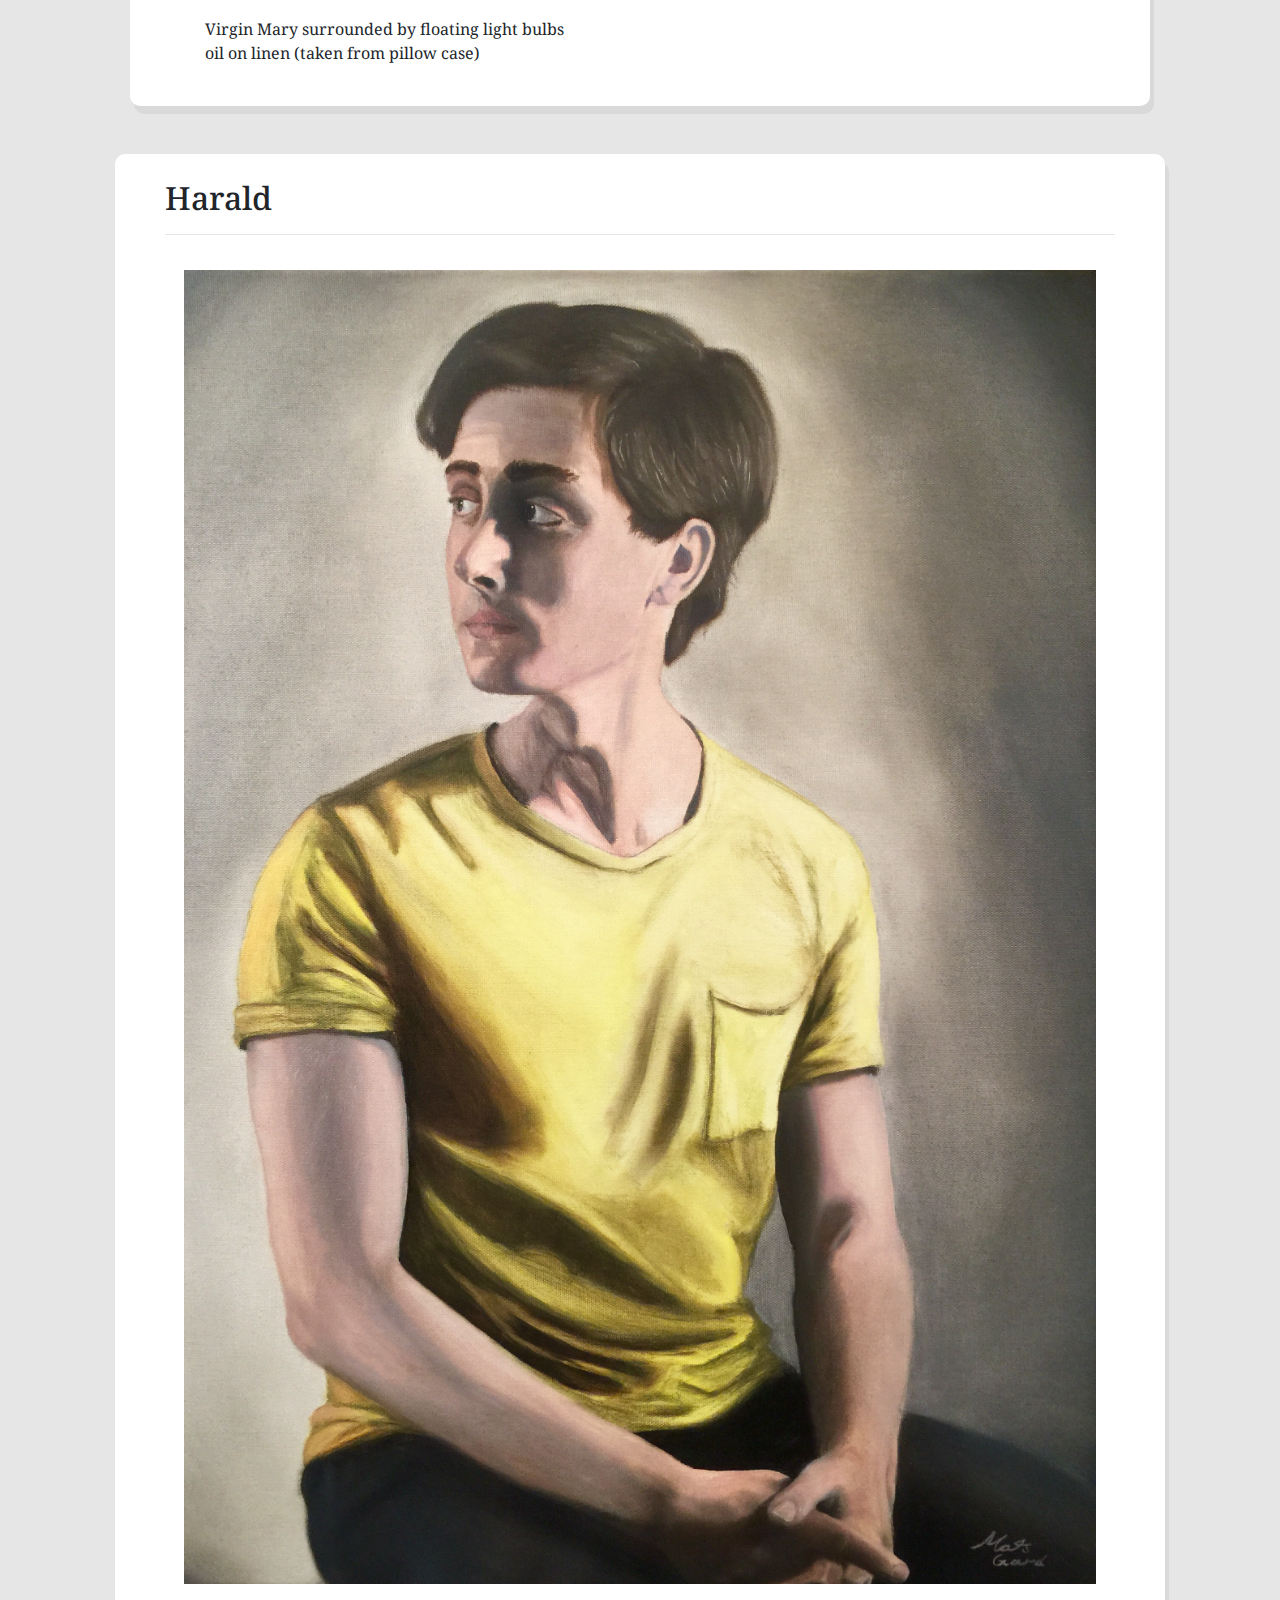
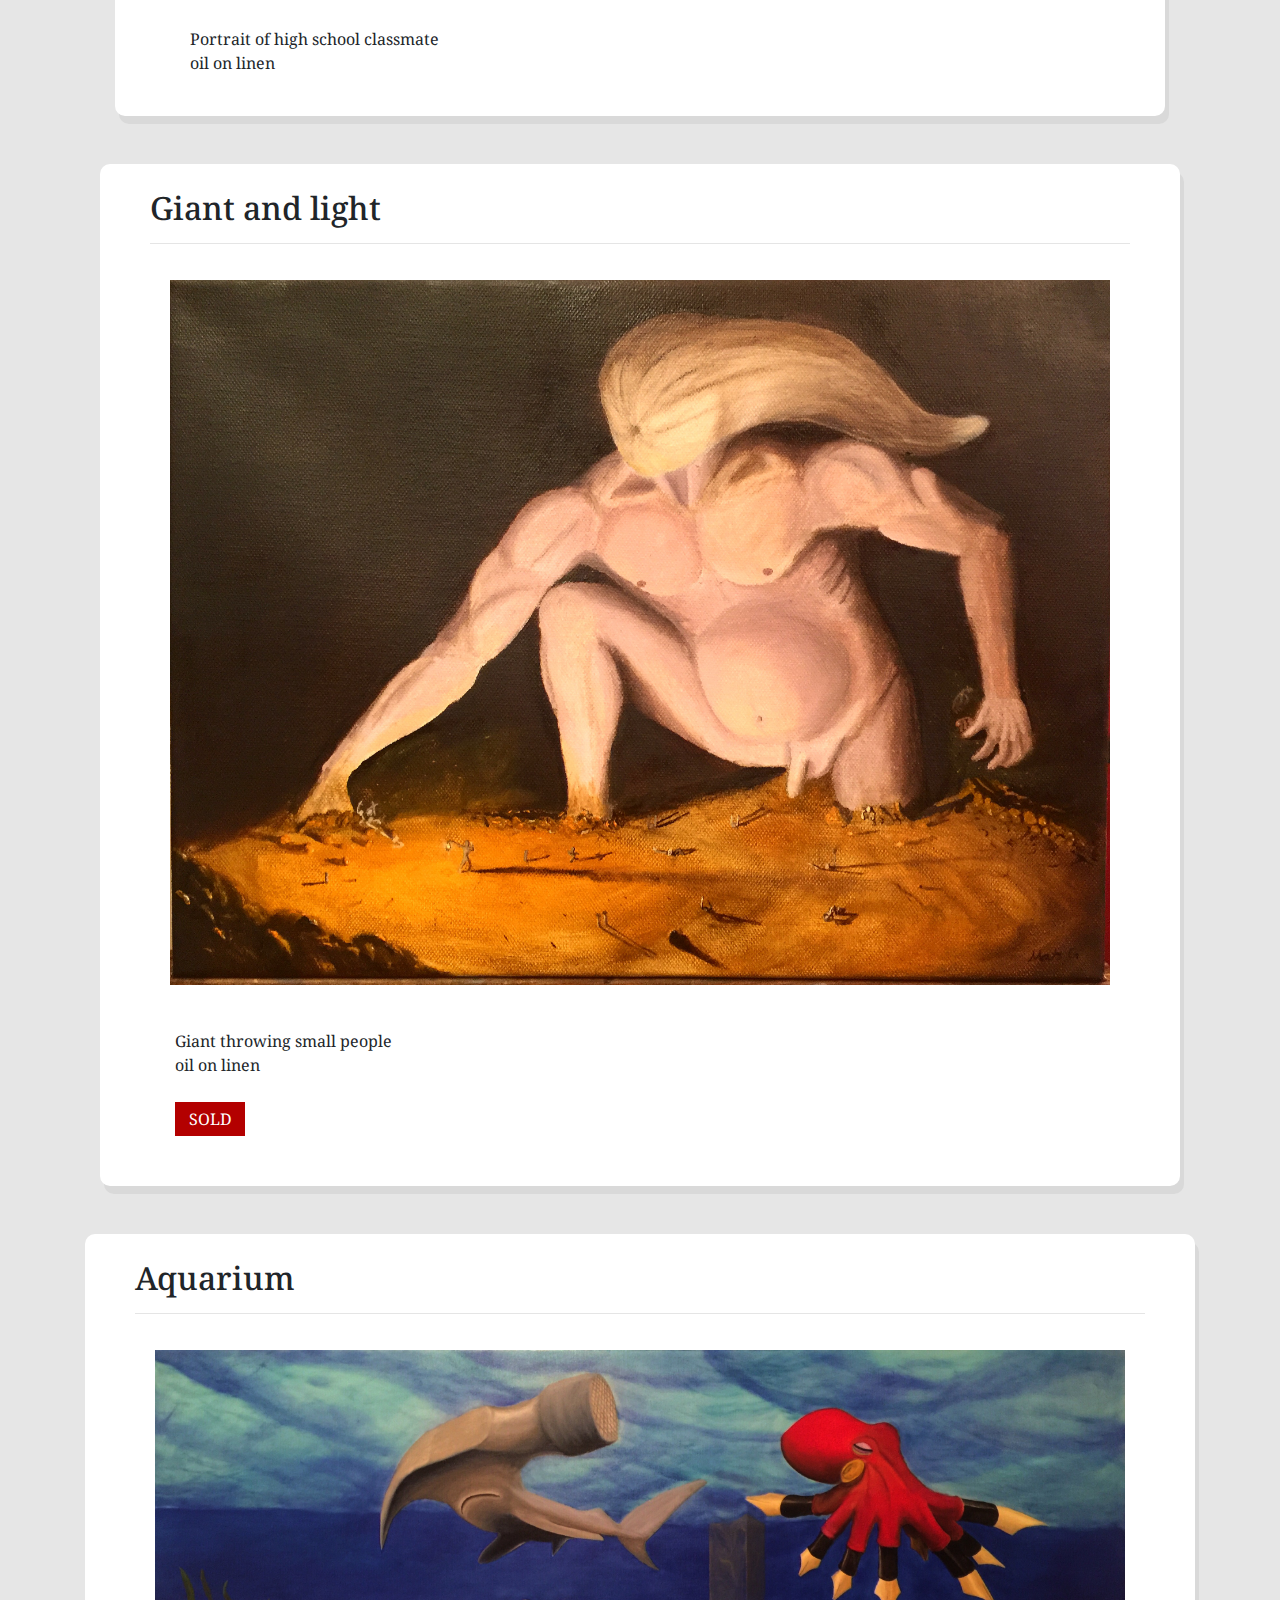
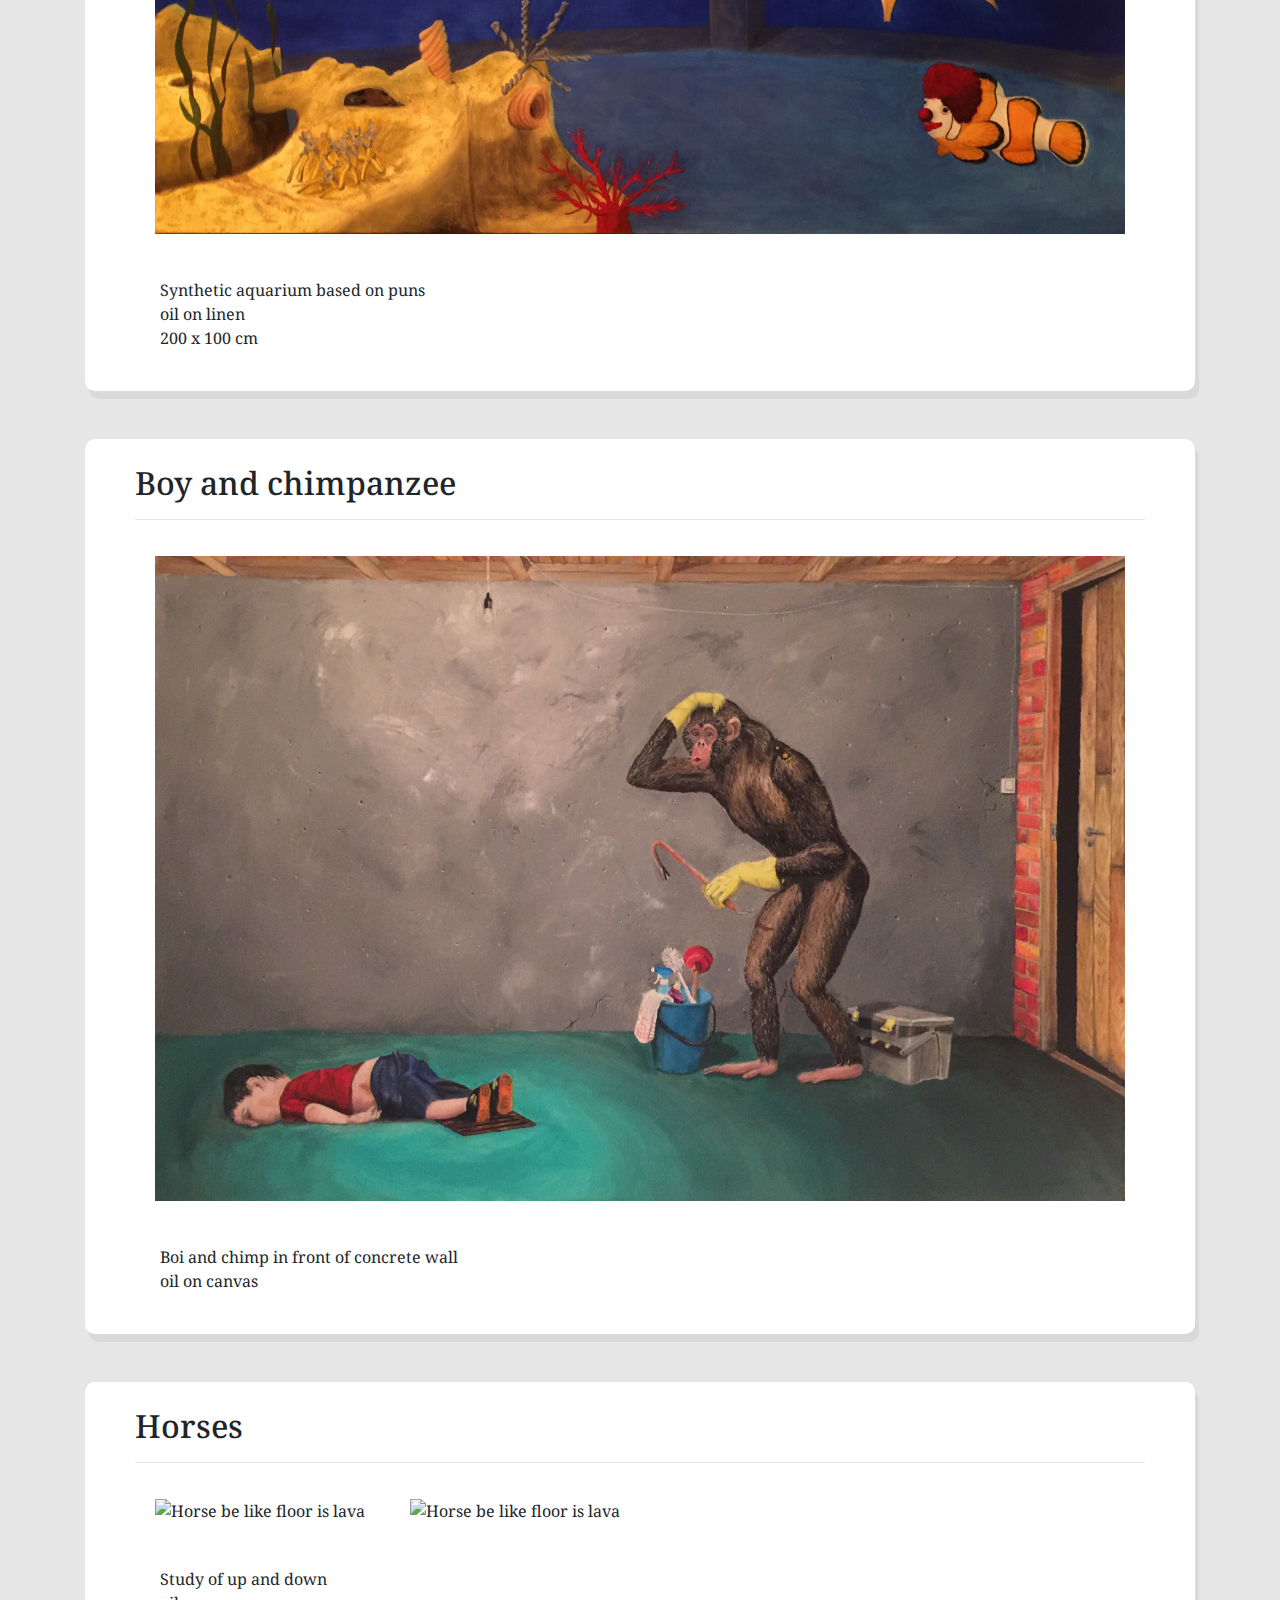
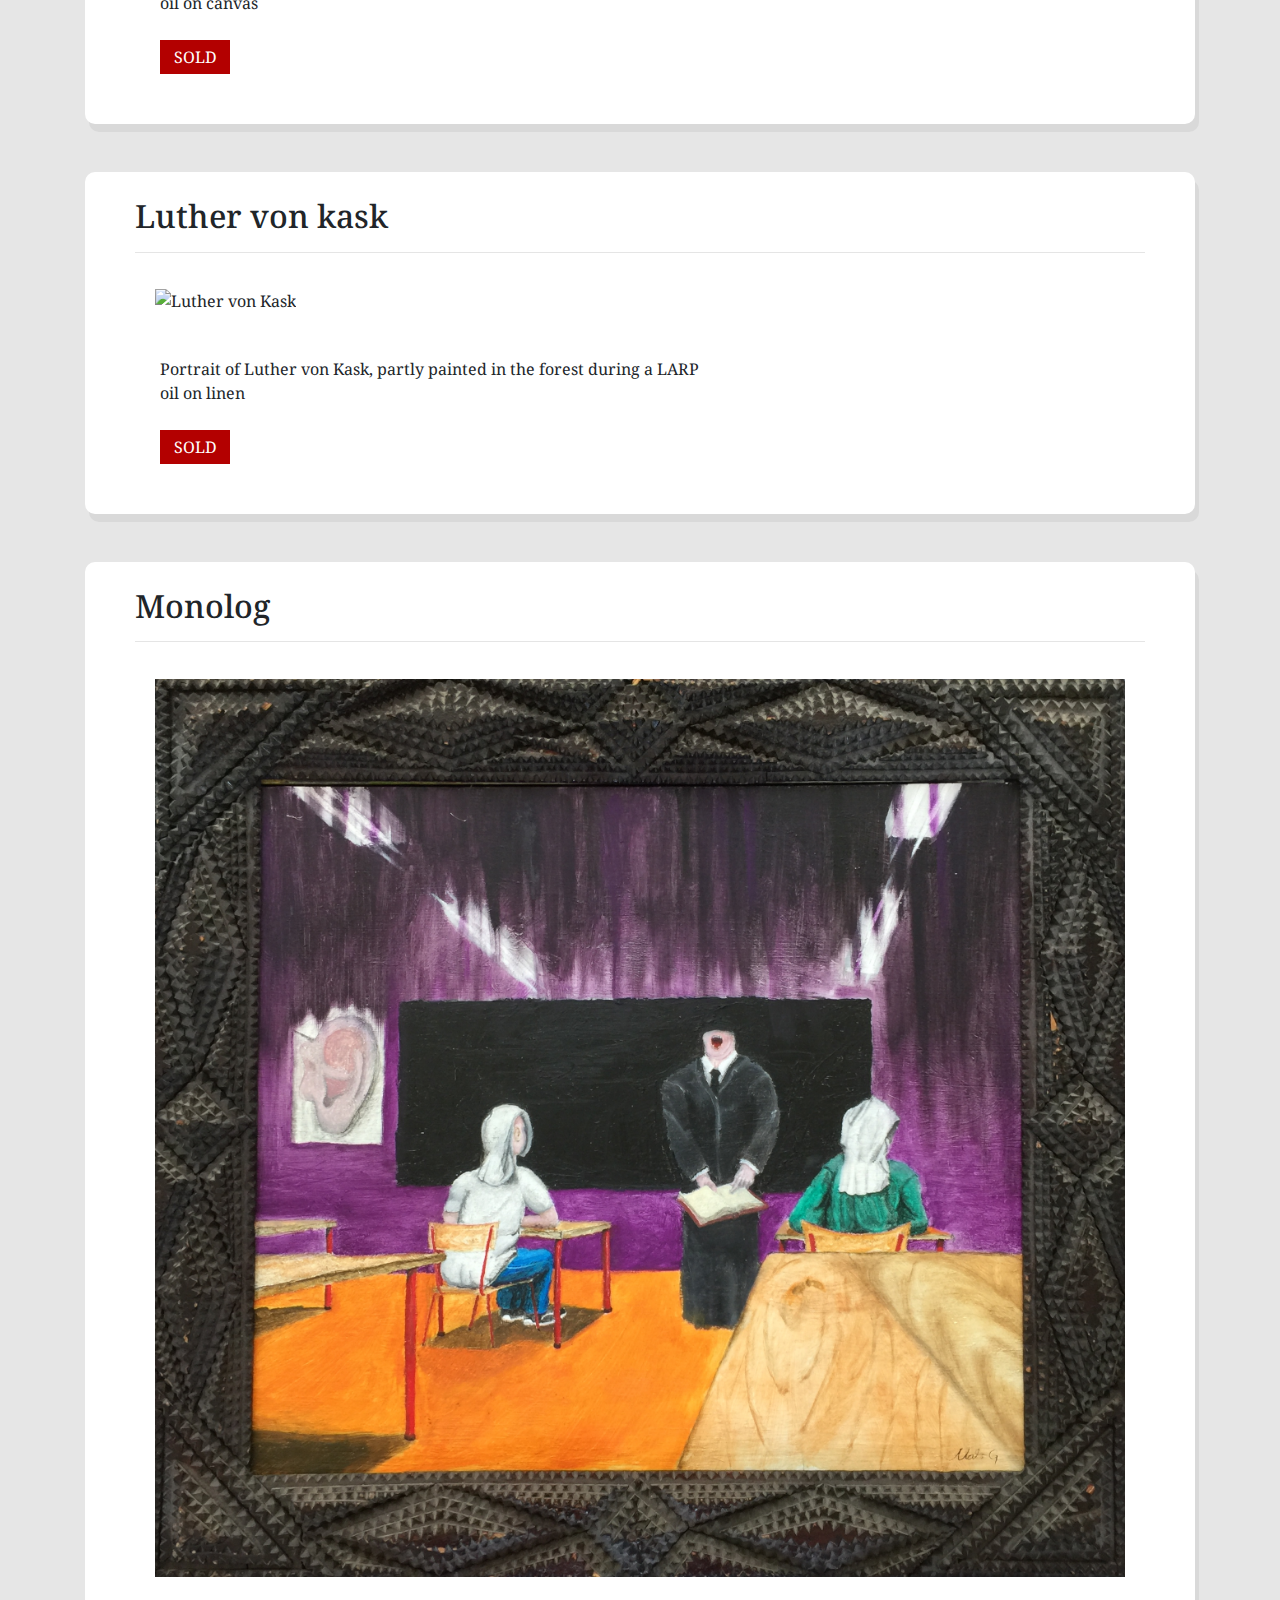
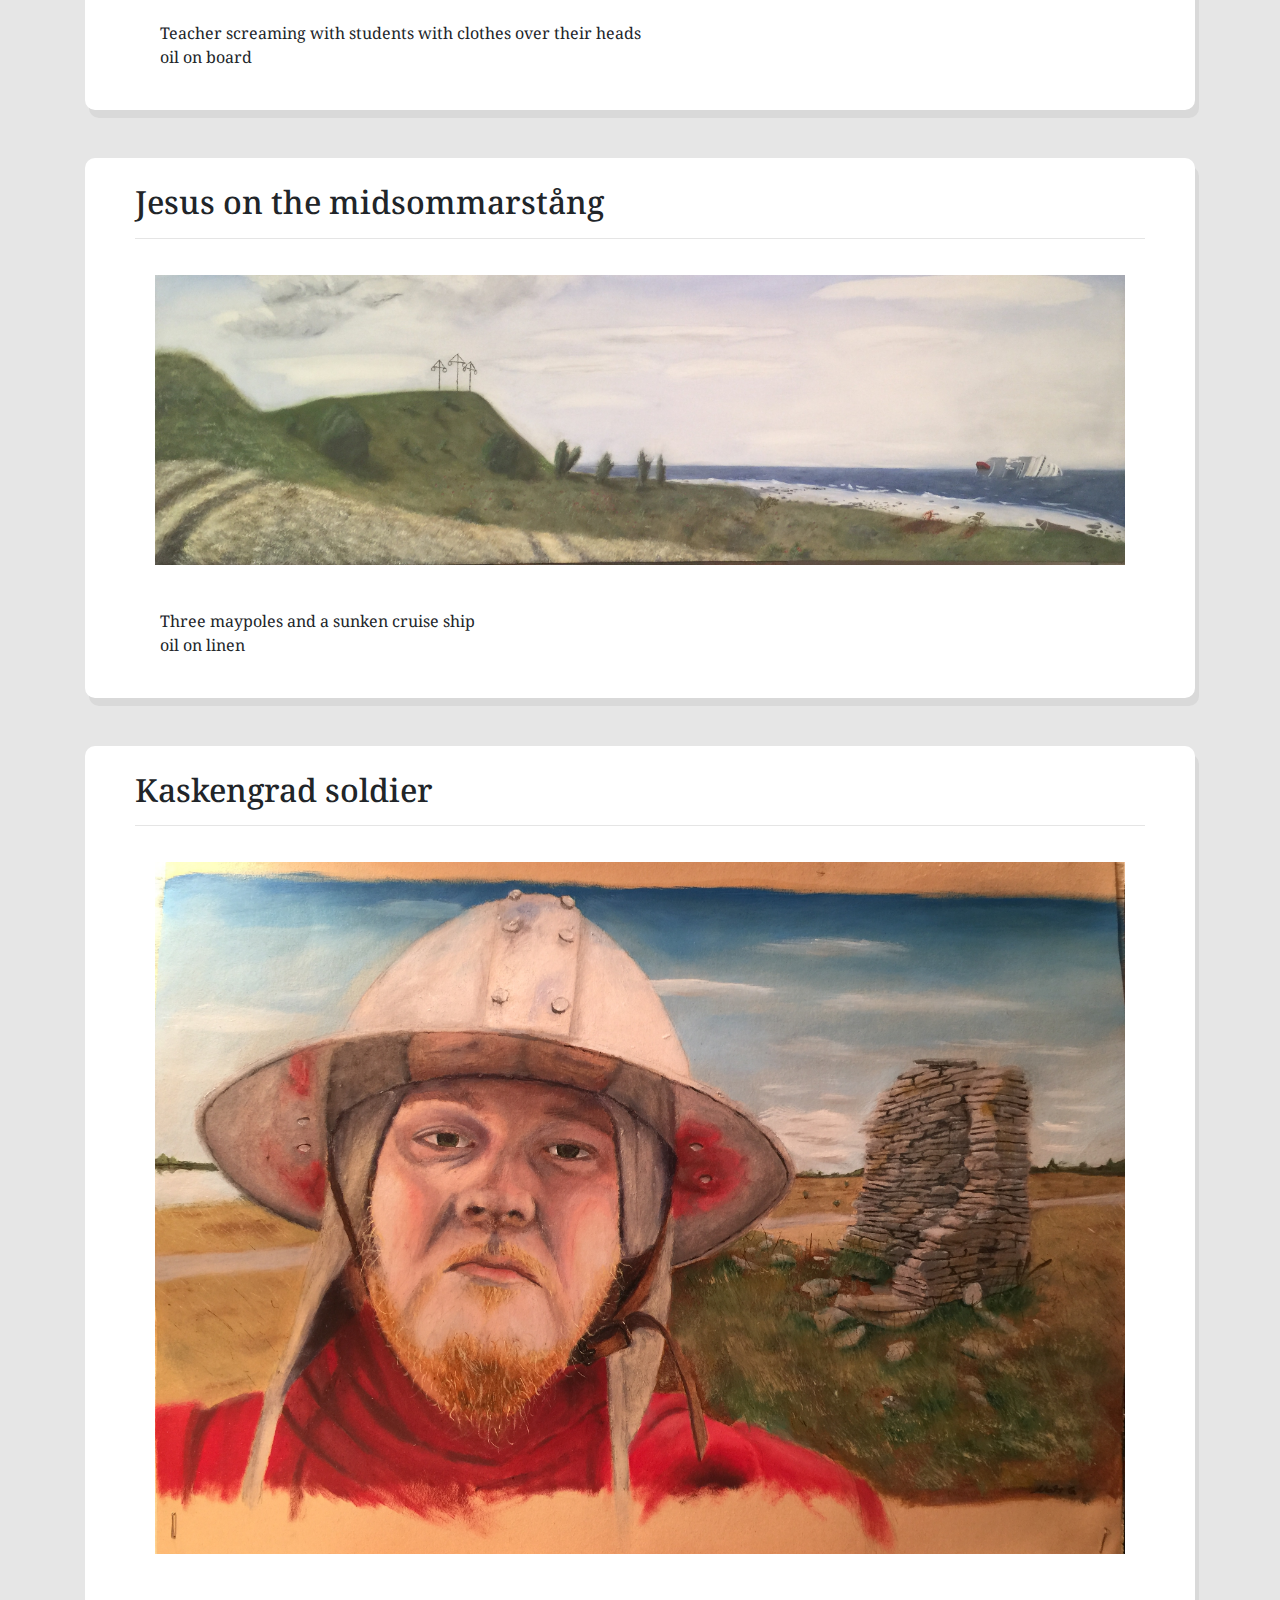
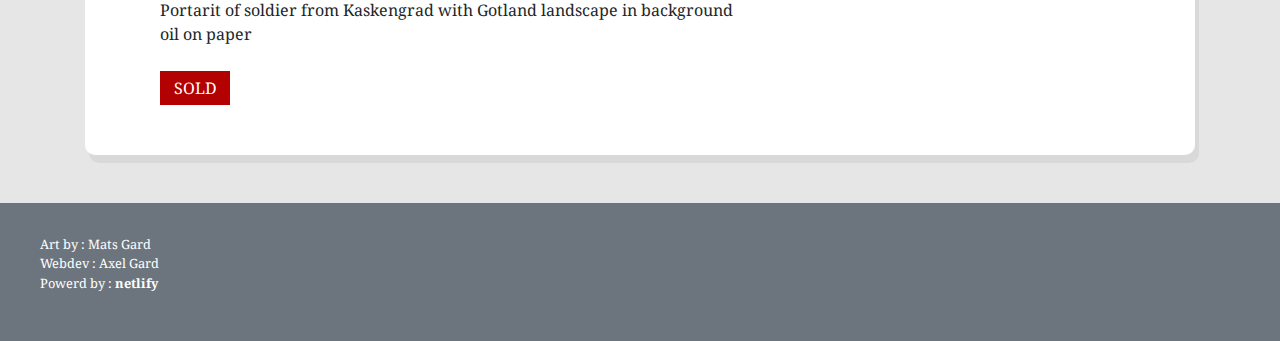
==== commit bb3fbfad: "Update gallery.html" ====
--- a/gallery.html
+++ b/gallery.html
@@ -28,7 +28,7 @@
           <img src="img/gallery/8yvilghuv.jpg" alt="secure" class="gallery_img">
           <br>
           <div class="container">
-            <iframe width="100%" height="420" src="https://www.youtube.com/embed/7LhO2mtckSU" frameborder="0" allow="accelerometer; autoplay; encrypted-media; gyroscope; picture-in-picture" allowfullscreen></iframe>
+            <iframe width="100%" height="500" src="https://www.youtube.com/embed/7LhO2mtckSU" frameborder="0" allow="accelerometer; autoplay; encrypted-media; gyroscope; picture-in-picture" allowfullscreen></iframe>
           </div>
           <br>
           <p>Woman in bath <br> oil on linen</p>
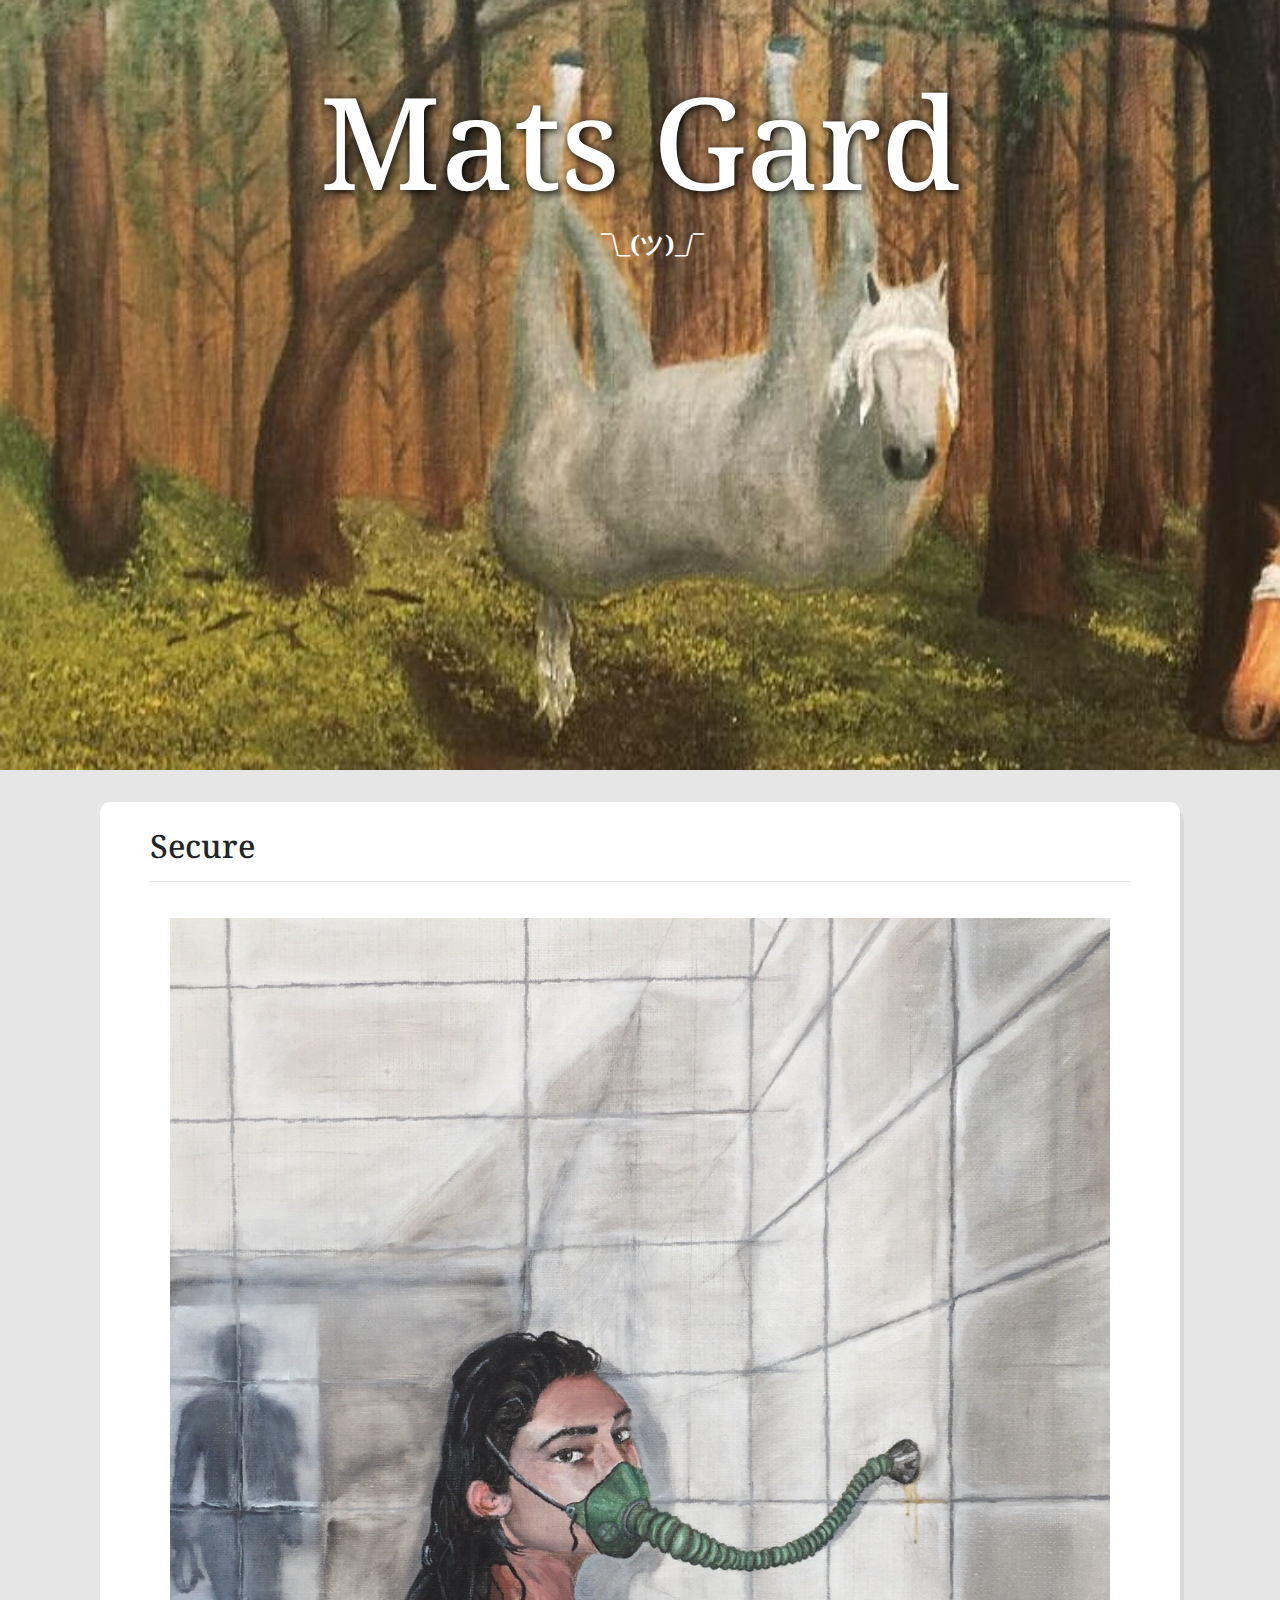
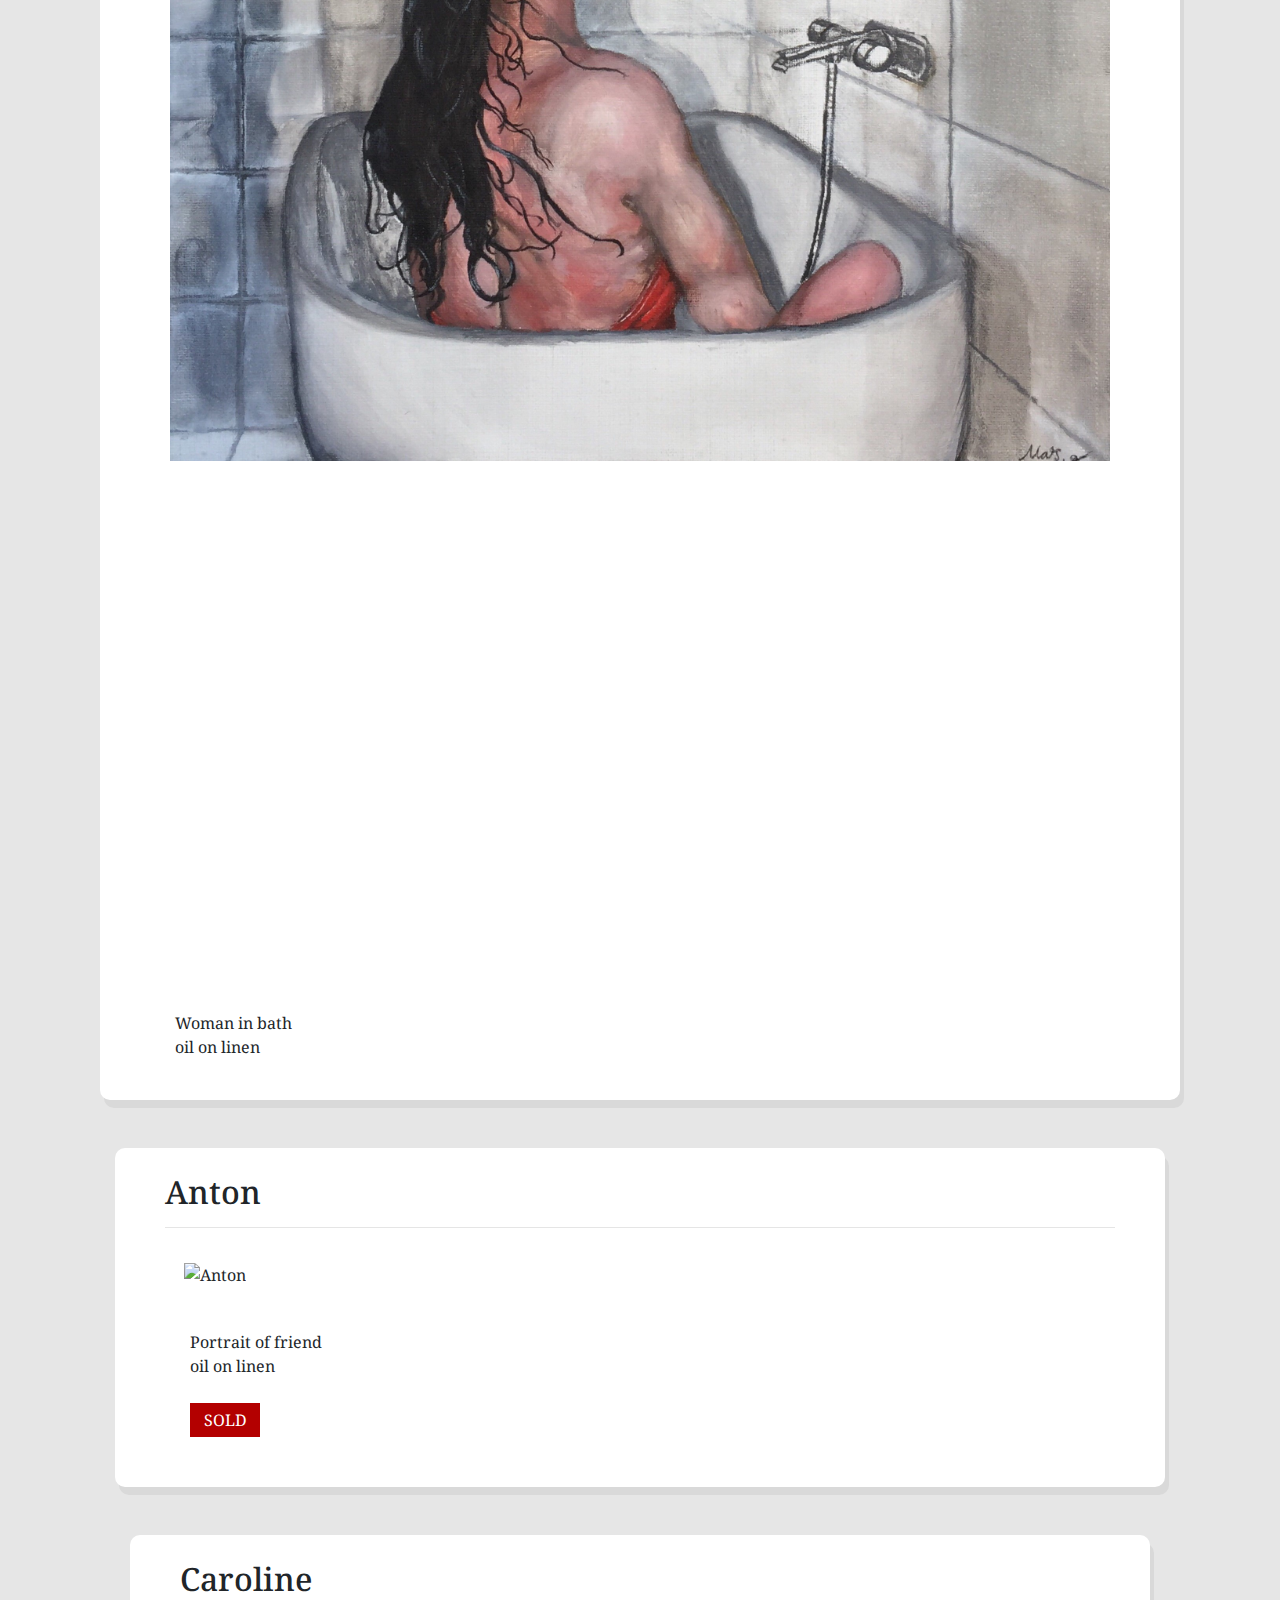
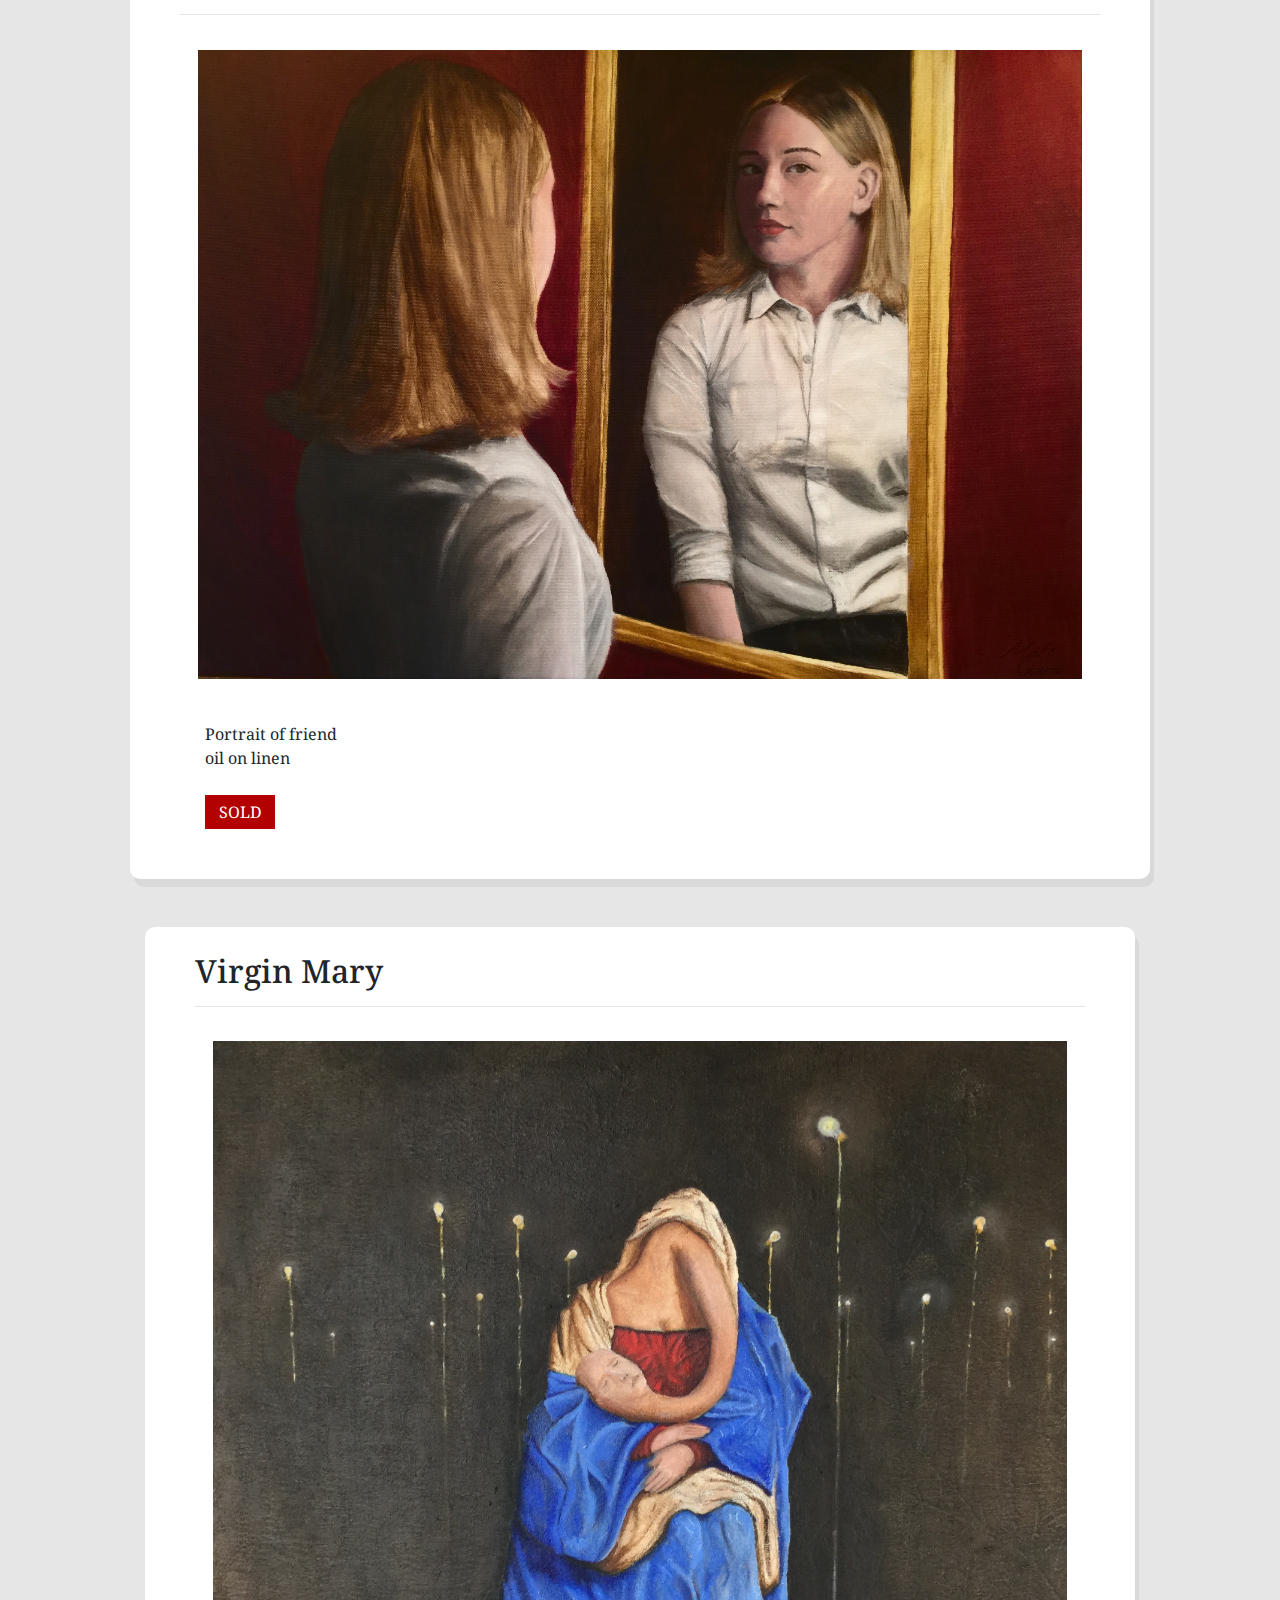
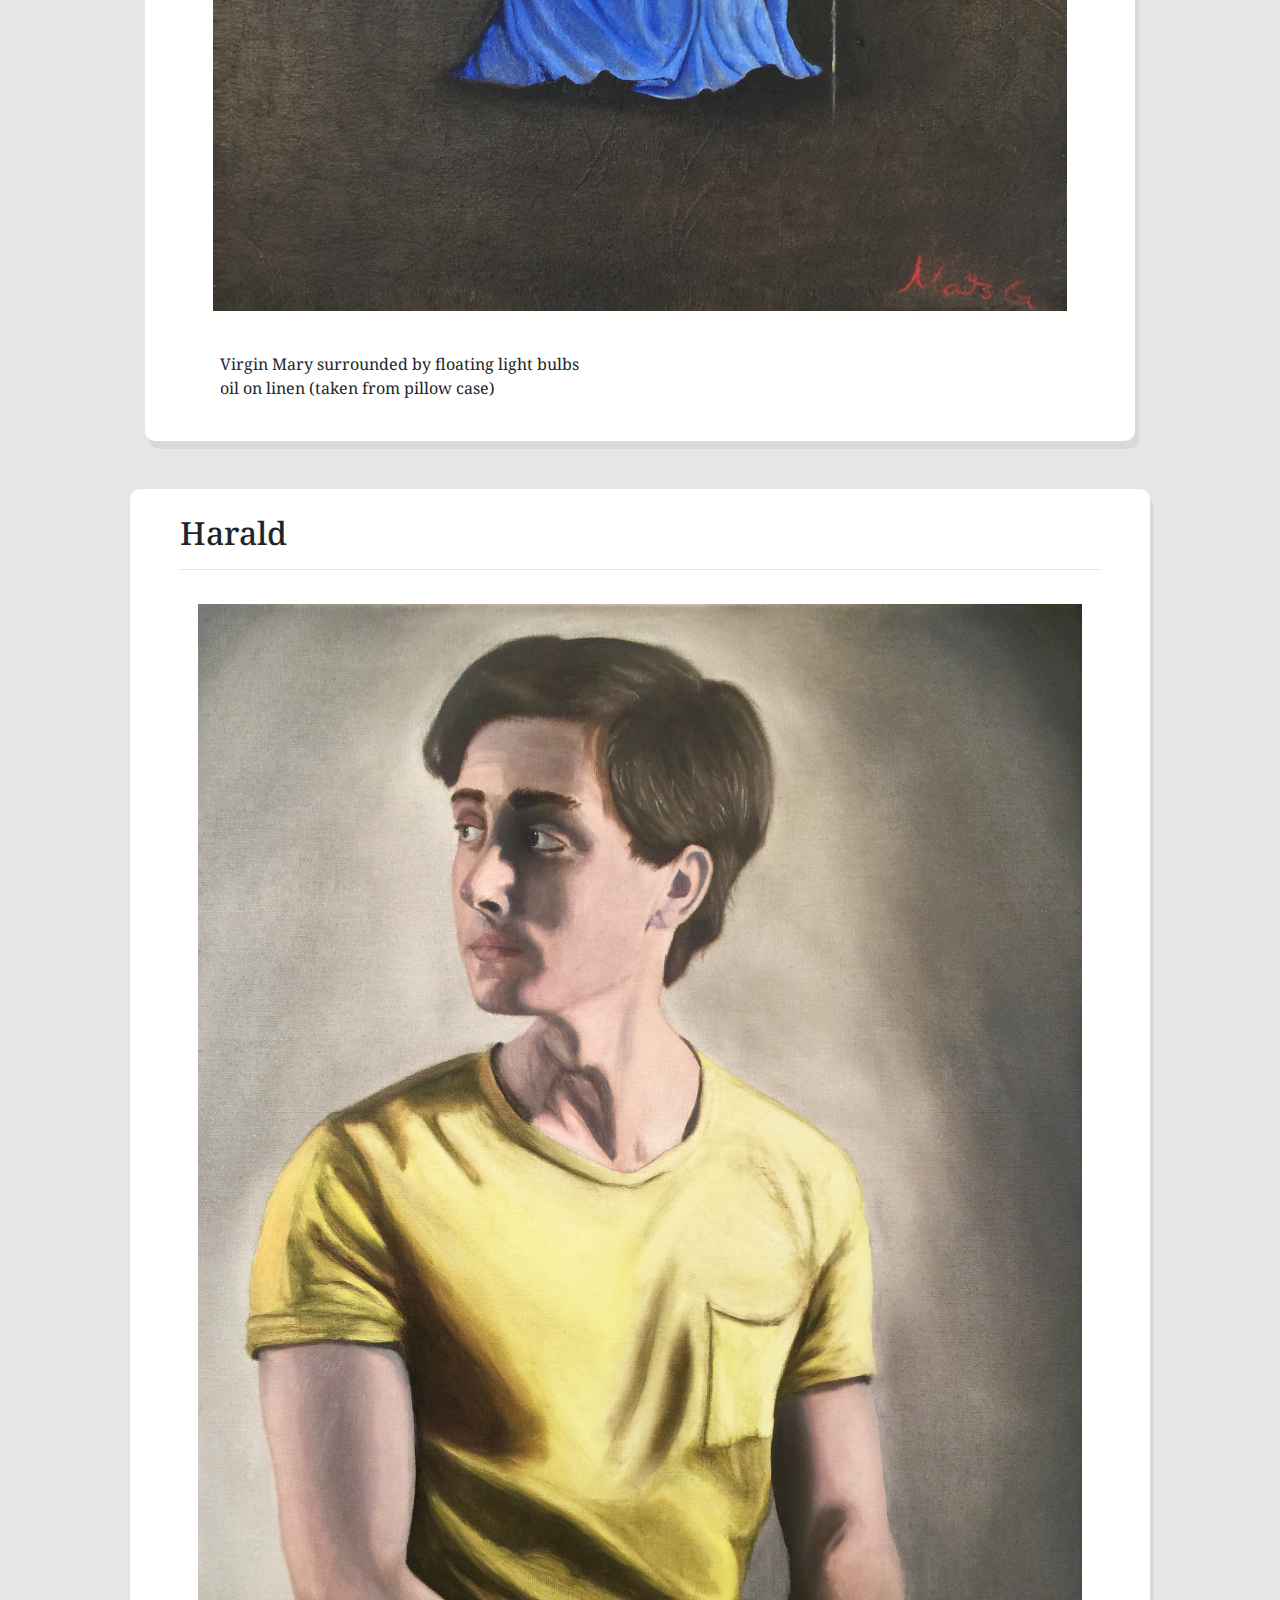
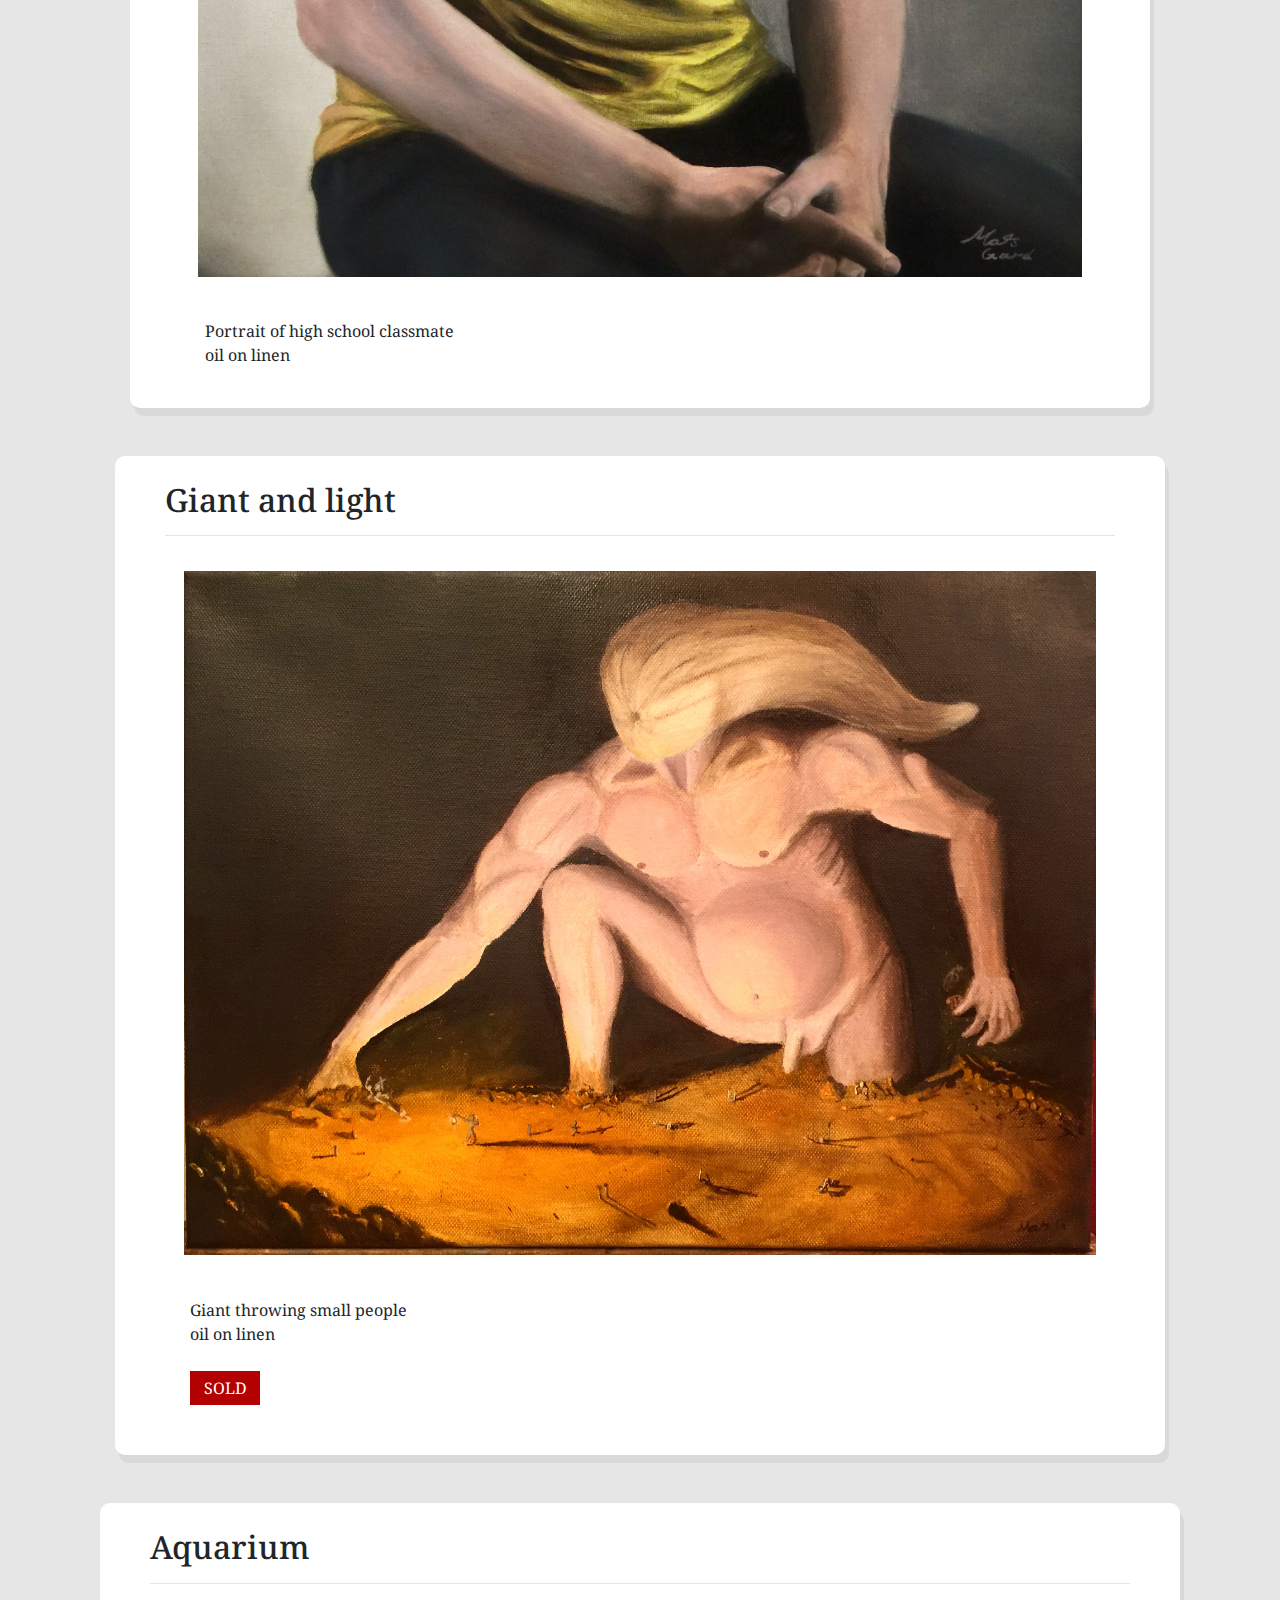
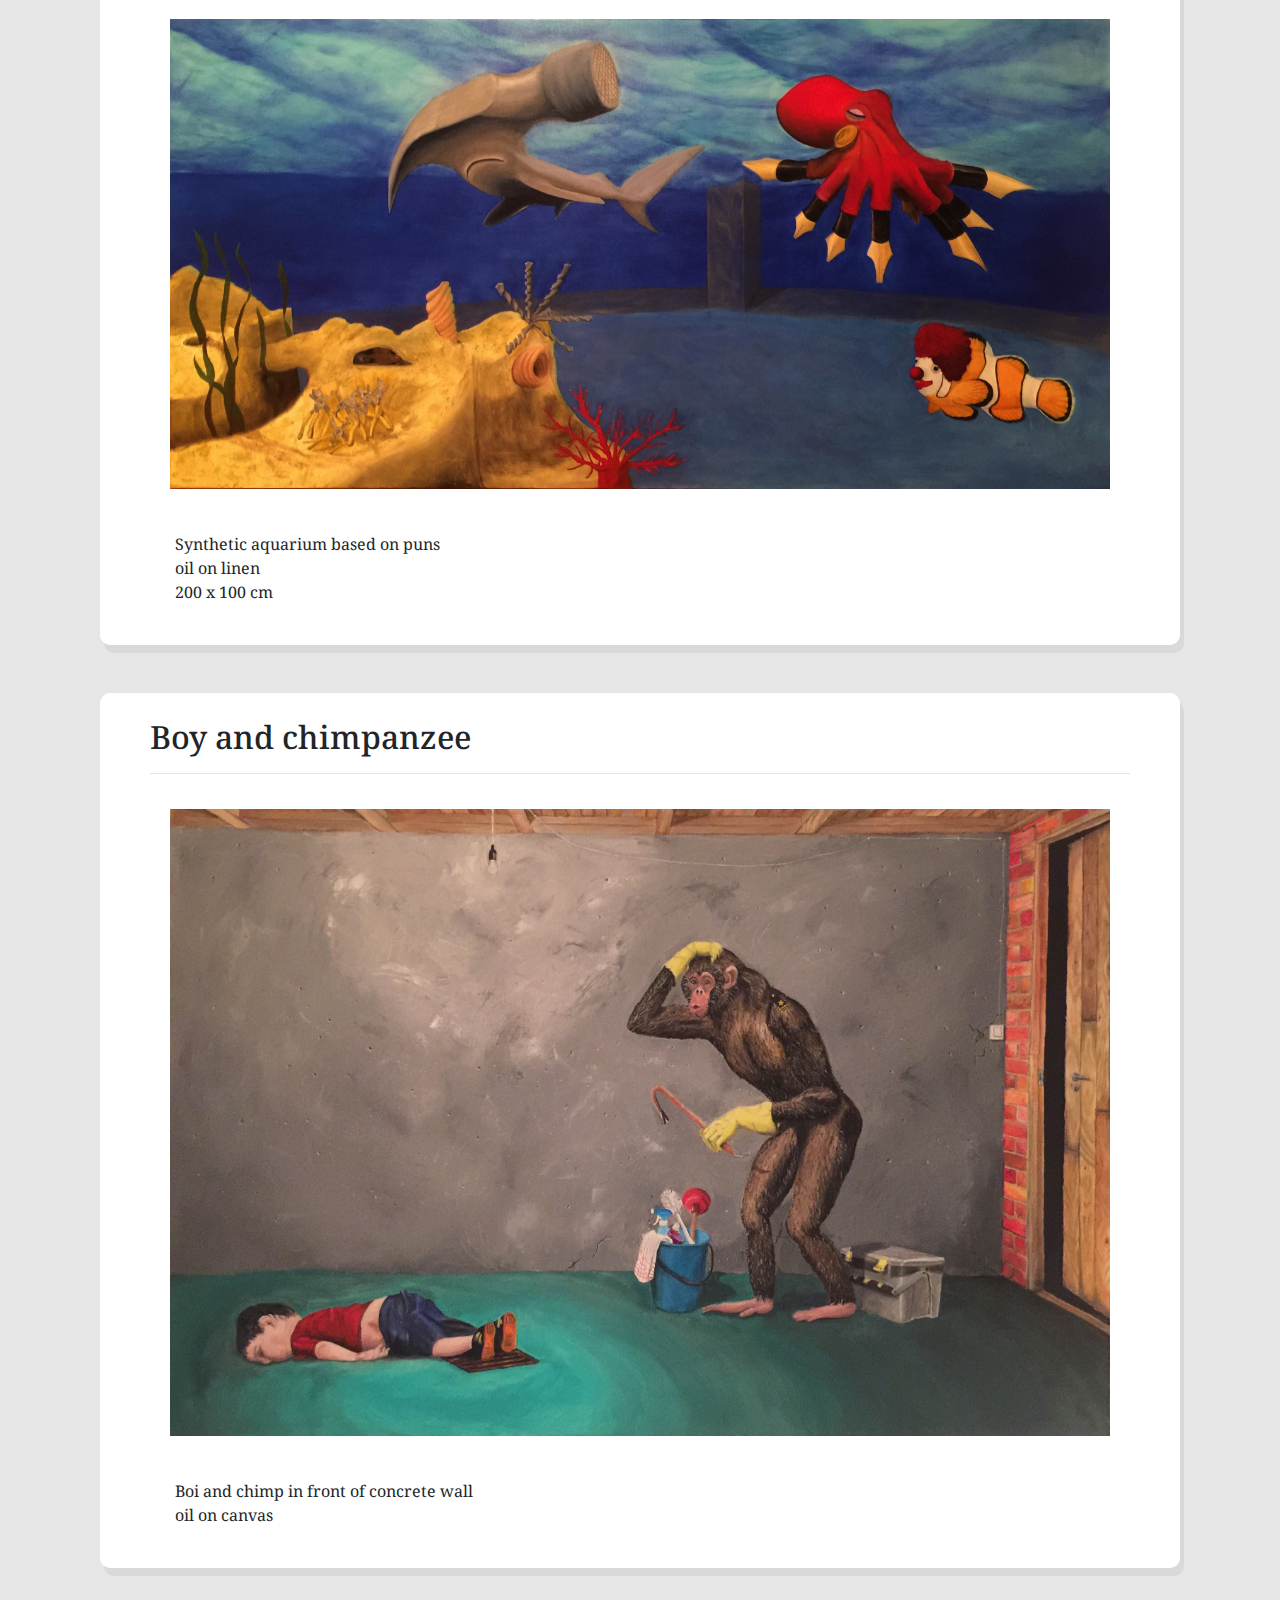
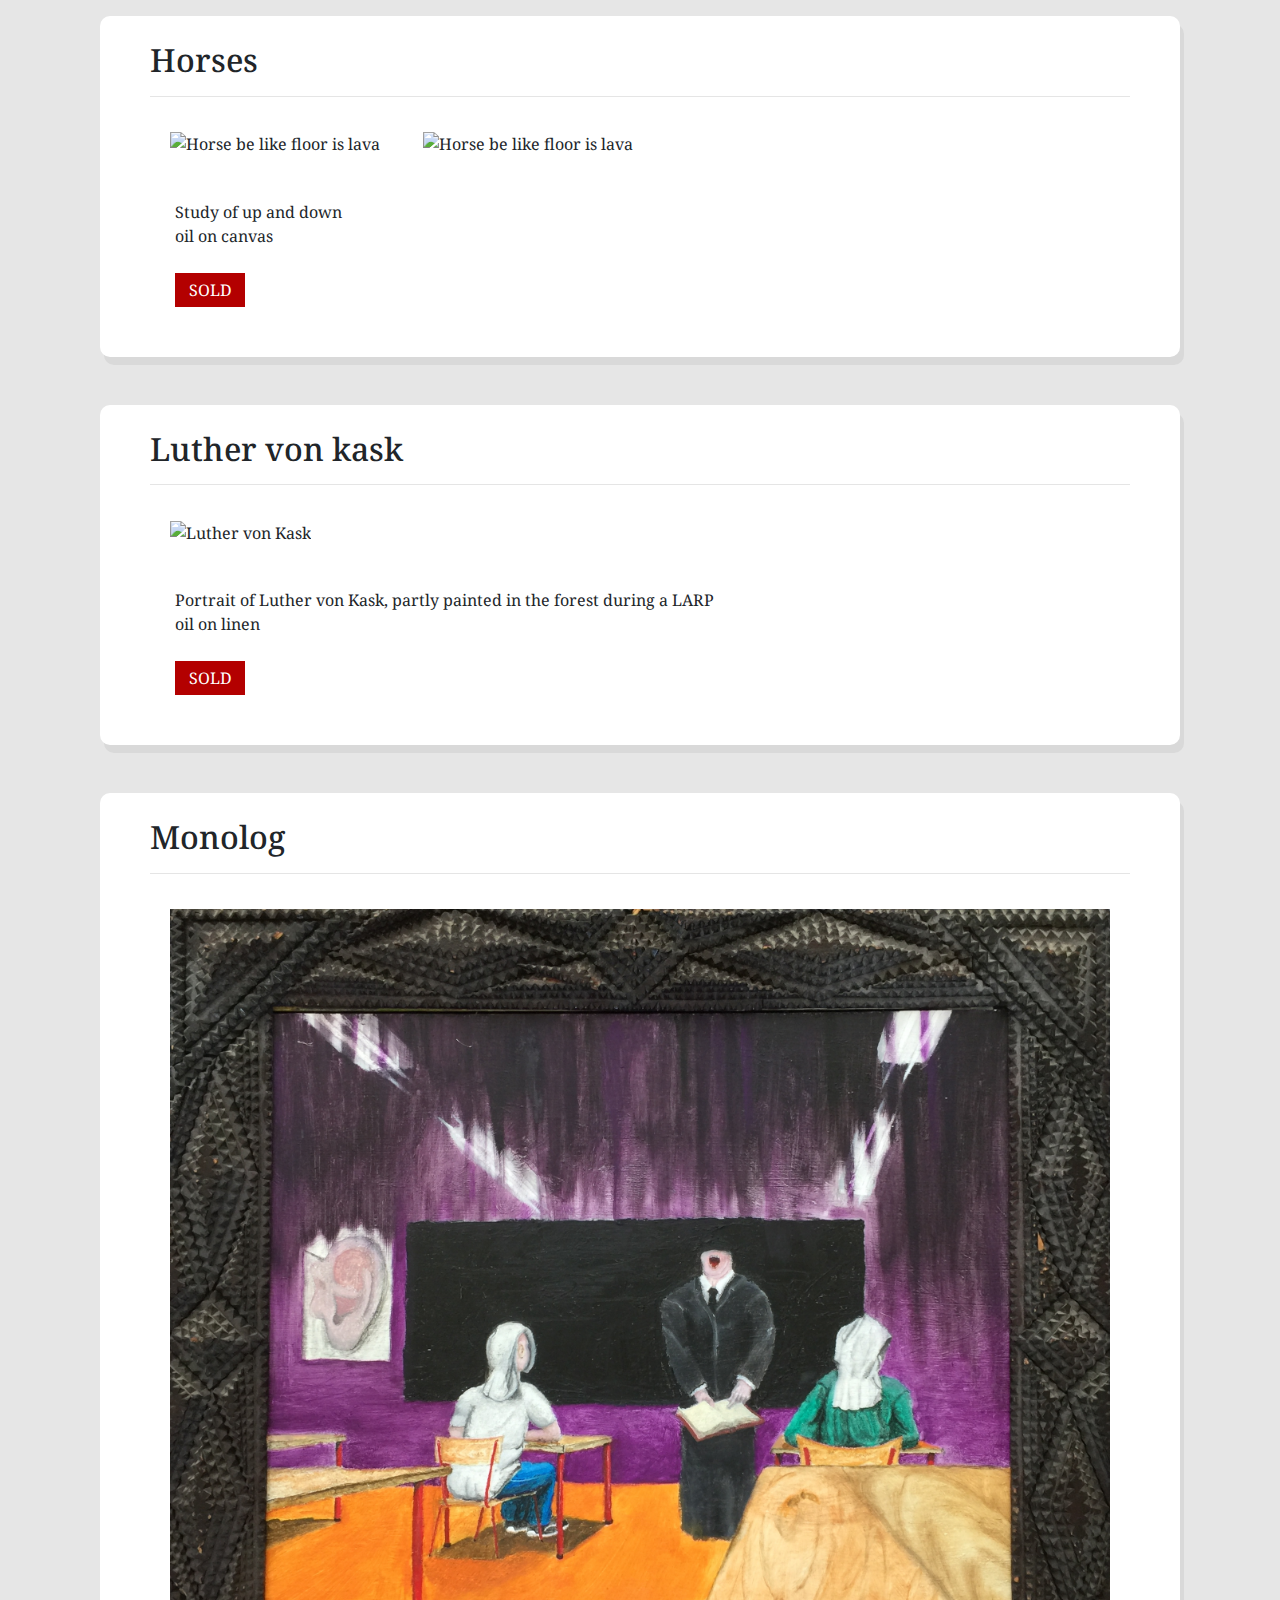
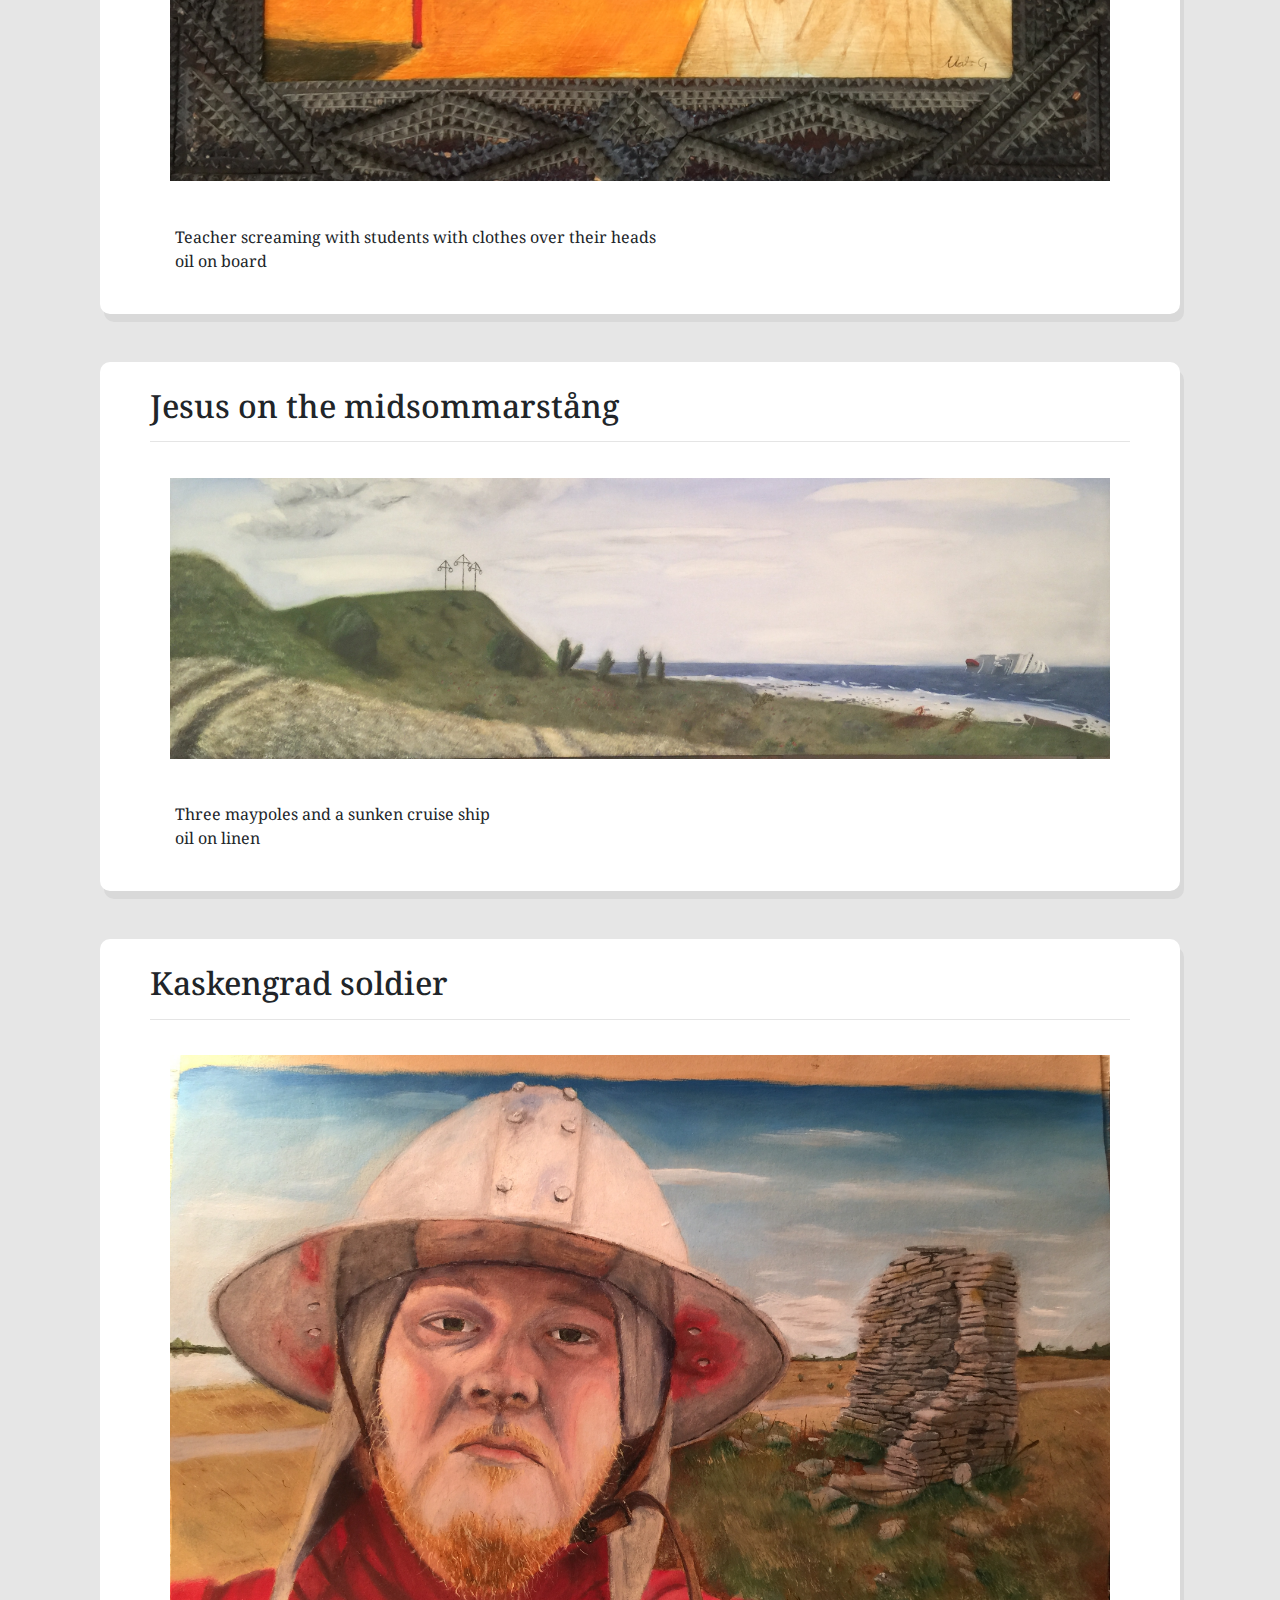
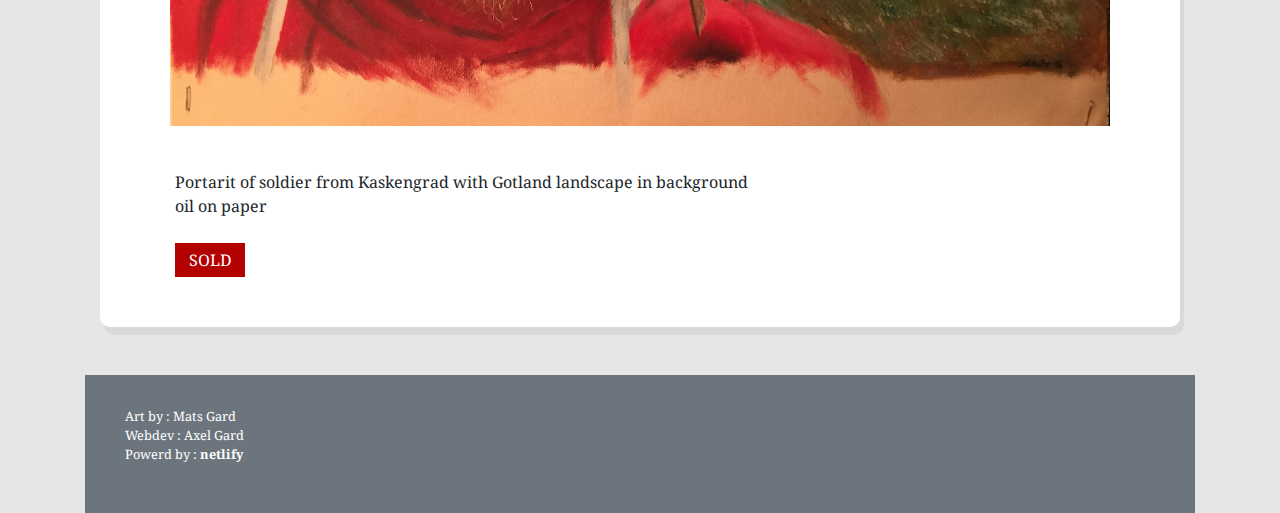
==== commit eed41b1e: "added anton to web" ====
--- a/gallery.html
+++ b/gallery.html
@@ -35,8 +35,23 @@
         </div>
       </div>
       <br>
-      <br>
-
+      <br> 
+
+    <div class="container">
+       <div class="container">
+        <div class="post">
+          <h2>Anton</h2>
+          <hr>
+          <img src="img/gallery/anton tavla.jpg" alt="Anton" class="gallery_img">
+          <br>
+          <br>
+          <p>Portrait of friend <br> oil on linen</p>
+          <p class="sold_box"> SOLD </p>
+        </div>
+      </div>
+      <br>
+      <br>      
+      
     <div class="container">
        <div class="container">
         <div class="post">
